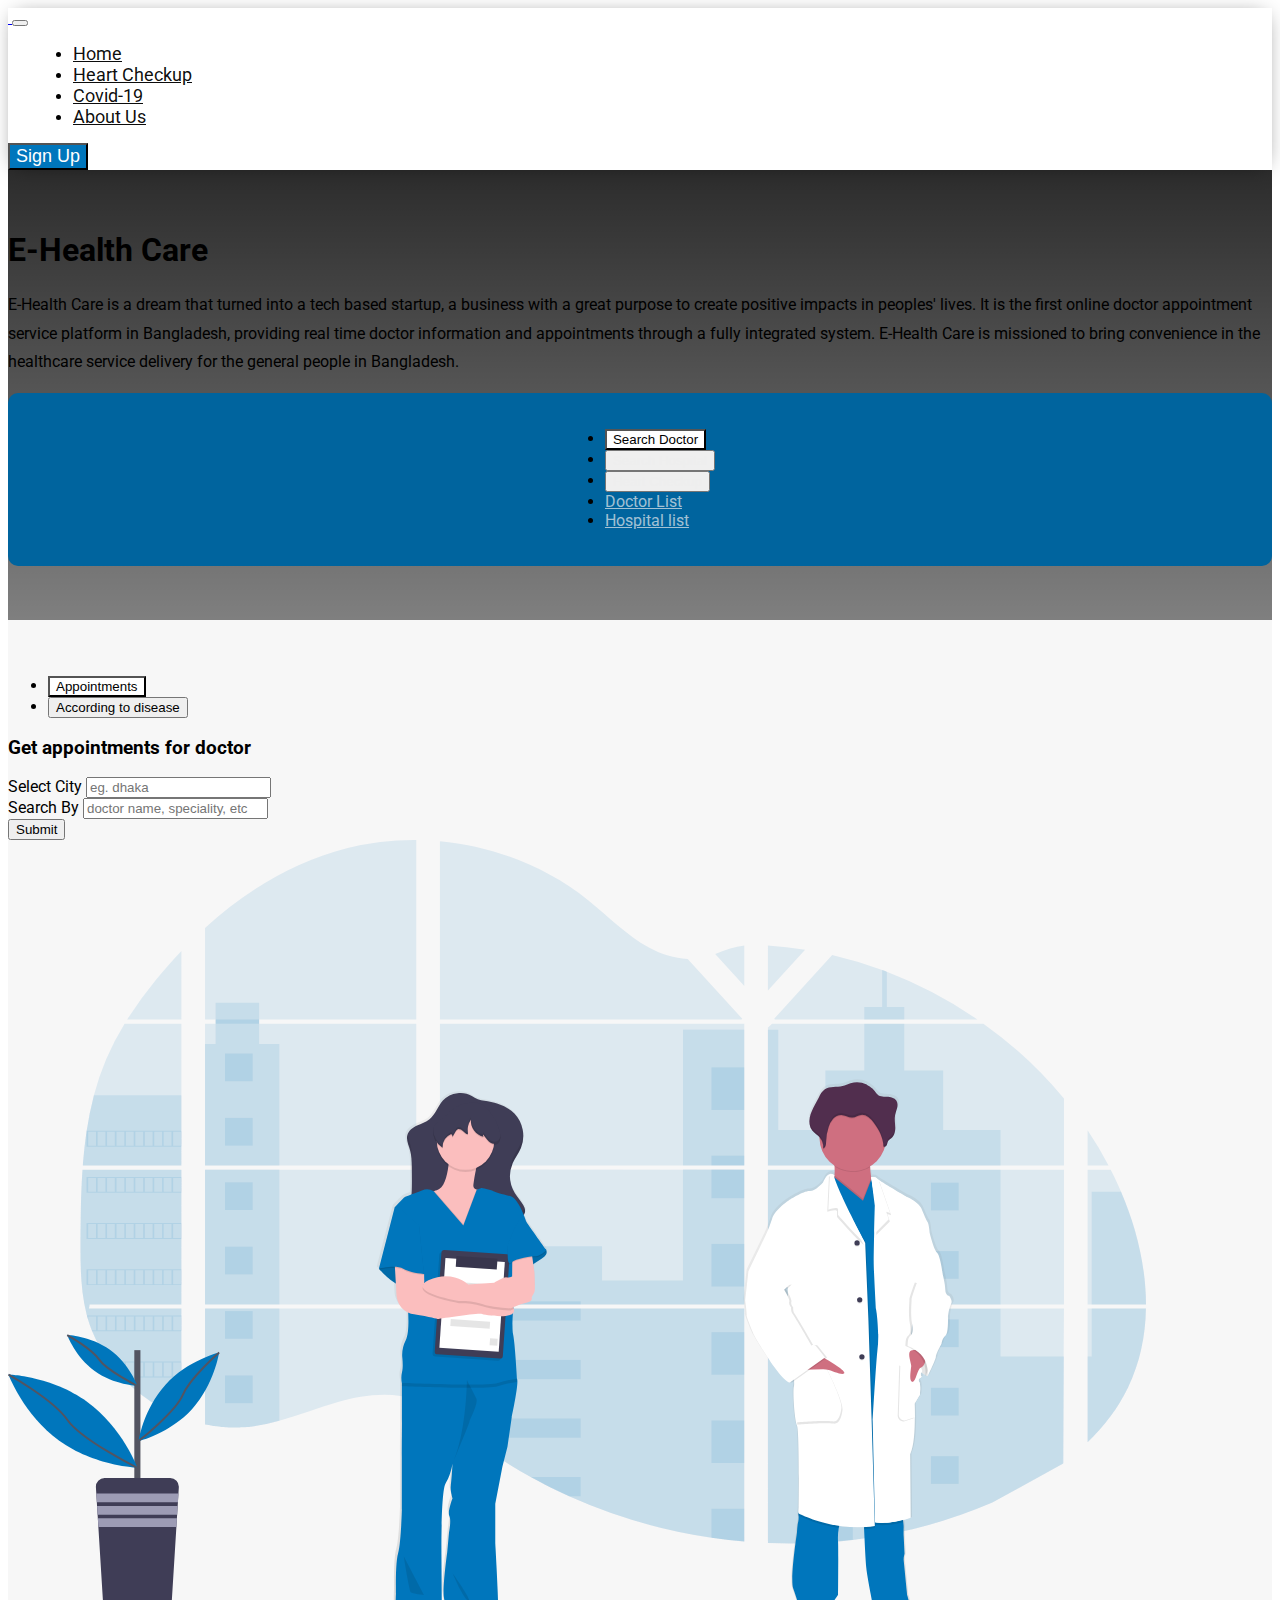
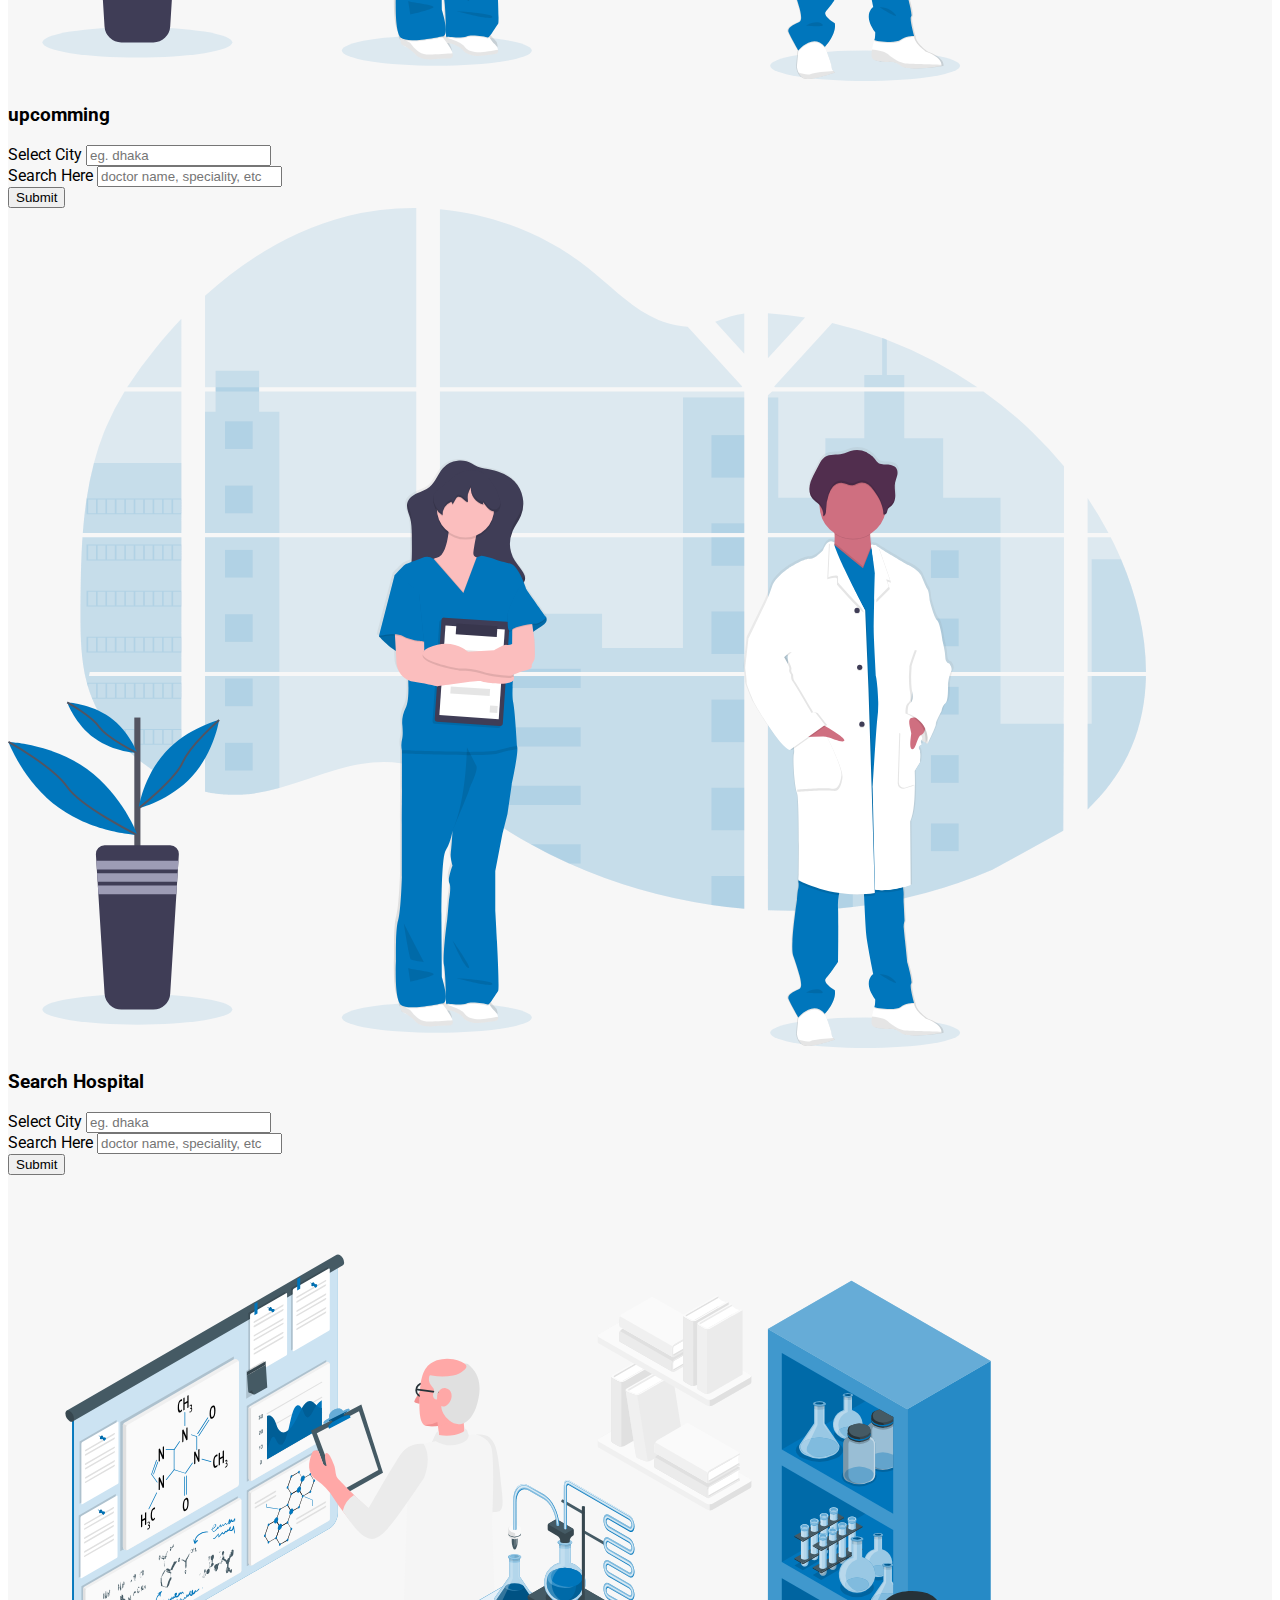
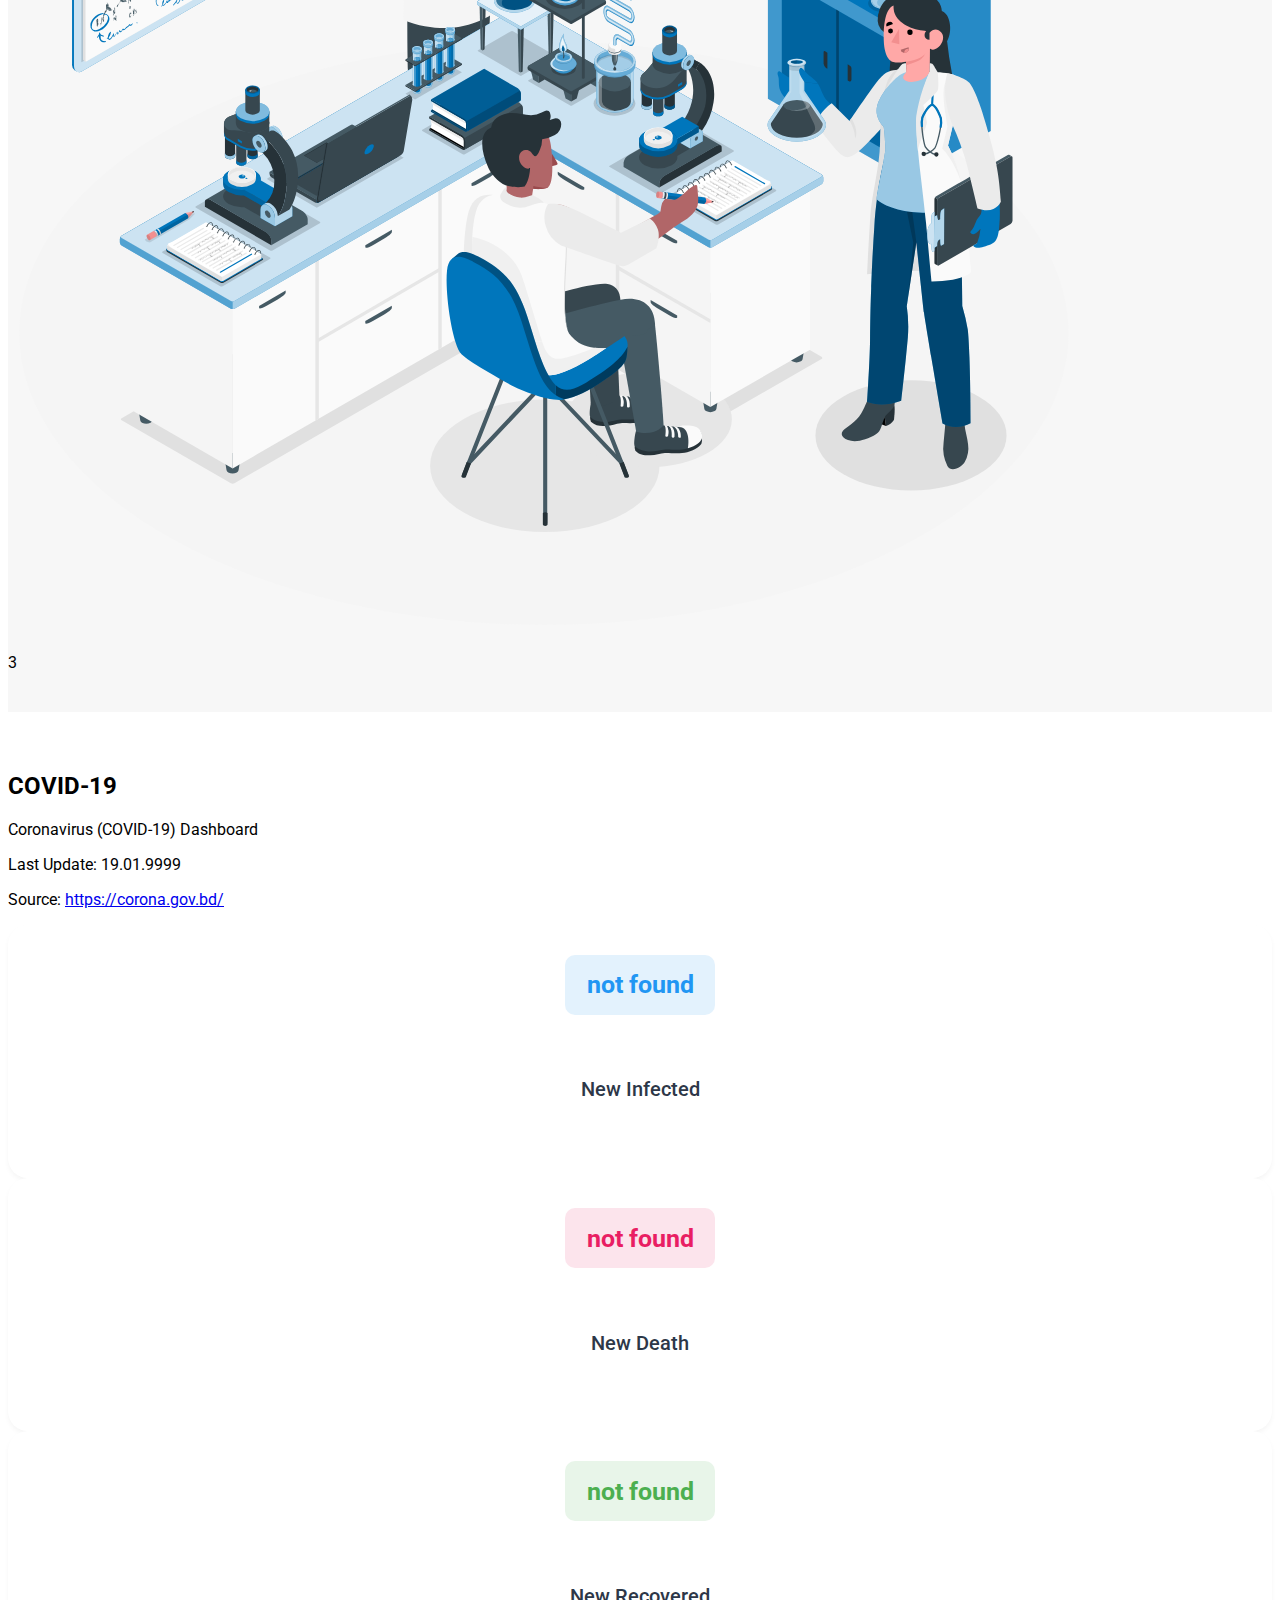
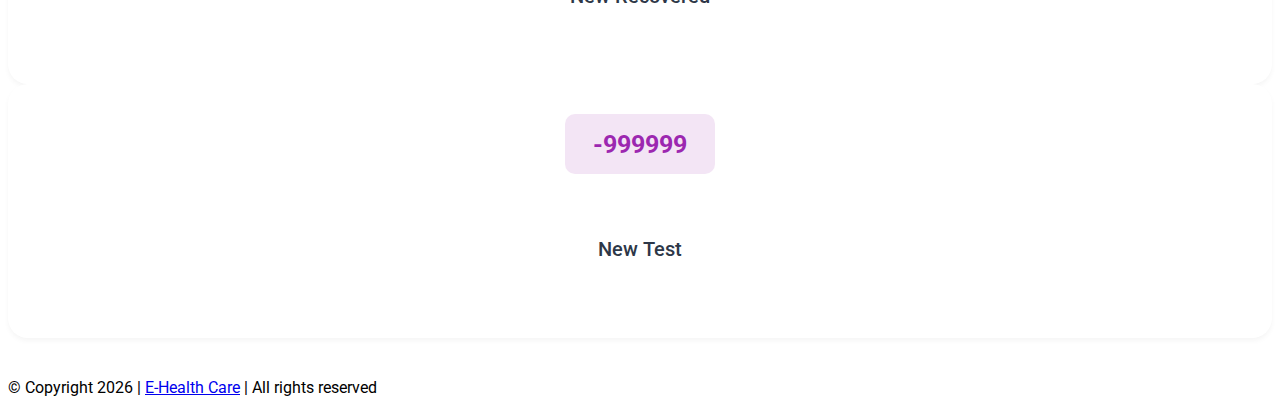
==== index.html @ c4b144e8 "footer added" ====
<!doctype html>
<html lang="en">

<head>
    <!-- Required meta tags -->
    <meta charset="utf-8">
    <meta name="viewport" content="width=device-width, initial-scale=1">
    <!-- Favicon -->
    <link rel="icon" href="./assets/image/favicon-32x32.png" type="image/gif" sizes="32x32">
    <link rel="shortcut icon" href="./assets/image/favicon-32x32.png" type="image/gif" sizes="32x32">
    <link rel="apple-touch-icon" href="./assets/image/apple-touch-icon.png" type="image/gif">
    <!-- Google Font CDN -->
    <link rel="stylesheet" href="https://fonts.googleapis.com/css?family=Roboto:300,400,500,700&display=swap" />
    <!-- Bootstrap CSS -->
    <link href="https://cdn.jsdelivr.net/npm/bootstrap@5.0.2/dist/css/bootstrap.min.css" rel="stylesheet"
        integrity="sha384-EVSTQN3/azprG1Anm3QDgpJLIm9Nao0Yz1ztcQTwFspd3yD65VohhpuuCOmLASjC" crossorigin="anonymous">
    <!-- Fontawesome -->
    <link rel="stylesheet" href="https://pro.fontawesome.com/releases/v5.10.0/css/all.css"
        integrity="sha384-AYmEC3Yw5cVb3ZcuHtOA93w35dYTsvhLPVnYs9eStHfGJvOvKxVfELGroGkvsg+p" crossorigin="anonymous" />
    <!-- Main CSS -->
    <link rel="stylesheet" href="./assets/css/style.css">
    <title>E-Health Care | Home</title>
</head>

<body>
    <!-- Navbar-Start -->
    <div class="navbar-shadow">
        <div class="container">
            <nav class="navbar navbar-expand-lg navbar-light">
                <div class="container-fluid">
                    <a class="navbar-brand" href="index.html">
                        <img src="./assets/images/logo.svg" alt="" width="75%" height="auto">
                    </a>

                    <button class="navbar-toggler" type="button" data-bs-toggle="collapse"
                        data-bs-target="#navbarSupportedContent" aria-controls="navbarSupportedContent"
                        aria-expanded="false" aria-label="Toggle navigation">
                        <span class="navbar-toggler-icon"></span>
                    </button>
                    <div class="collapse navbar-collapse" id="navbarSupportedContent">
                        <ul class="navbar-nav me-auto mb-2 mb-lg-0 mx-auto">
                            <li class="nav-item">
                                <a class="nav-link" aria-current="page" href="index.html">Home</a>
                            </li>
                            <li class="nav-item">
                                <a class="nav-link" aria-current="page" href="#">Heart Checkup</a>
                            </li>
                            <li class="nav-item">
                                <a class="nav-link" aria-current="page" href="#"> <span
                                        class="text-danger">Covid-19</span></a>
                            </li>
                            <li class="nav-item">
                                <a class="nav-link" aria-current="page" href="#">About Us</a>
                            </li>
                        </ul>
                        <!-- Login-Button-Start -->
                        <a href="./signup.html"><button class="btn signup-btn px-4">Sign Up</button></a>
                        <!-- Login-Button-End-->
                        <!-- User-Image-Start -->
                        <!-- <div class="d-flex align-items-center">
                            <a class="user-link-a" href="#">
                                <img class="user-img" src="./assets/images/user.png" alt="">
                                <span class="user-first-name">Shahriar</span>
                            </a>
                        </div> -->
                        <!-- User-Image-End -->
                    </div>
                </div>
            </nav>
        </div>
    </div>
    <!-- Navbar-End -->

    <!-- Hero-Section-Start -->
    <section class="hero">
        <div class="container">
            <div class="row">
                <div class="col-12 col-lg-6 text-light mt-4">
                    <h1>E-Health Care</h1>
                    <p class="hero-description">E-Health Care is a dream that turned into a tech based startup, a
                        business with a great
                        purpose to create positive impacts in peoples' lives. It is the first online doctor appointment
                        service platform in Bangladesh, providing real time doctor information and appointments through
                        a fully integrated system. E-Health Care is missioned to bring convenience in the healthcare
                        service
                        delivery for the general people in Bangladesh.
                    </p>
                </div>
                <div class="col-12">
                    <div class="feture-bar mt-0 mt-md-5 mt-lg-4 mt-xxl-5">
                        <ul class="nav nav-pills" id="pills-tab" role="tablist">
                            <li class="nav-item" role="presentation">
                                <button class="nav-link text-custom-white active" id="pills-search-doctor-tab"
                                    data-bs-toggle="pill" data-bs-target="#pills-search-doctor" type="button" role="tab"
                                    aria-controls="pills-search-doctor" aria-selected="true">Search Doctor</button>
                            </li>
                            <li class="nav-item" role="presentation">
                                <button class="nav-link text-custom-white" id="pills-search-hospital-tab"
                                    data-bs-toggle="pill" data-bs-target="#pills-search-hospital" type="button"
                                    role="tab" aria-controls="pills-search-hospital" aria-selected="false">Search
                                    Hospital</button>
                            </li>
                            <li class="nav-item" role="presentation">
                                <button class="nav-link text-custom-white" id="pills-heart-checkup-tab"
                                    data-bs-toggle="pill" data-bs-target="#pills-heart-checkup" type="button" role="tab"
                                    aria-controls="pills-heart-checkup" aria-selected="false">Heart Checkup</button>
                            </li>
                            <li class="nav-item">
                                <a class="nav-link text-custom-white" href="#">Doctor List</a>
                            </li>
                            <li class="nav-item">
                                <a class="nav-link text-custom-white" href="#">Hospital list</a>
                            </li>
                        </ul>
                    </div>
                </div>
            </div>
        </div>
    </section>
    <!-- Hero-Section-End -->

    <!-- Main-Section-Start -->
    <section class="main-content bg-grey">
        <div class="container">
            <div class="row">
                <div class=" col-12 xs-custom-mt">
                    <div class="tab-content mt-5" id="pills-tabContent">
                        <div class="tab-pane fade show active" id="pills-search-doctor" role="tabpanel"
                            aria-labelledby="pills-search-doctor-tab">
                            <!-- content-1-start -->
                            <ul class="nav nav-pills mb-3" id="pills-tab" role="tablist">
                                <li class="nav-item" role="presentation">
                                    <button class="nav-link active" id="pills-appointment-tab" data-bs-toggle="pill"
                                        data-bs-target="#pills-appointment" type="button" role="tab"
                                        aria-controls="pills-appointment" aria-selected="true">Appointments</button>
                                </li>
                                <li class="nav-item" role="presentation">
                                    <button class="nav-link" id="pills-disease-tab" data-bs-toggle="pill"
                                        data-bs-target="#pills-disease" type="button" role="tab"
                                        aria-controls="pills-disease" aria-selected="false">According to
                                        disease</button>
                                </li>
                            </ul>
                            <div class="tab-content" id="pills-tabContent">
                                <div class="tab-pane fade show active" id="pills-appointment" role="tabpanel"
                                    aria-labelledby="pills-appointment-tab">
                                    <!-- doctor-appointment-start -->
                                    <div class="row">
                                        <div class="col-12 col-lg-6">
                                            <h3 class="mb-5">Get appointments for doctor</h3>
                                            <form>
                                                <div class="mb-3">
                                                    <label for="setectCity" class="form-label">Select City</label>
                                                    <input type="text" class="form-control" id="setectCity"
                                                        placeholder="eg. dhaka">
                                                </div>
                                                <div class="mb-3">
                                                    <label for="searchHere" class="form-label">Search By</label>
                                                    <input type="text" class="form-control" id="searchHere"
                                                        placeholder="doctor name, speciality, etc">
                                                </div>
                                                <button type="submit" class="btn btn-primary">Submit</button>
                                            </form>
                                        </div>
                                        <div class="col-12 col-lg-6">
                                            <img class="img-fluid" width="90%" alt="" src="./assets/images/doctors.svg">
                                        </div>
                                    </div>
                                    <!-- doctor-appointment-end -->
                                </div>
                                <div class="tab-pane fade" id="pills-disease" role="tabpanel"
                                    aria-labelledby="pills-disease-tab">
                                    <!-- deases-search-start -->
                                    <div class="row">
                                        <div class="col-12 col-lg-6">
                                            <h3 class="mb-5">upcomming</h3>
                                            <form>
                                                <div class="mb-3">
                                                    <label for="setectCity" class="form-label">Select City</label>
                                                    <input type="text" class="form-control" id="setectCity"
                                                        placeholder="eg. dhaka">
                                                </div>
                                                <div class="mb-3">
                                                    <label for="searchHere" class="form-label">Search Here</label>
                                                    <input type="text" class="form-control" id="searchHere"
                                                        placeholder="doctor name, speciality, etc">
                                                </div>
                                                <button type="submit" class="btn btn-primary">Submit</button>
                                            </form>
                                        </div>
                                        <div class="col-12 col-lg-6">
                                            <img class="img-fluid" width="90%" alt="" src="./assets/images/doctors.svg">
                                        </div>
                                    </div>
                                    <!-- deases-search-end -->
                                </div>
                            </div>
                            <!-- content-1-end -->
                        </div>
                        <div class="tab-pane fade" id="pills-search-hospital" role="tabpanel"
                            aria-labelledby="pills-search-hospital-tab">
                            <!-- content-2-start -->
                            <div class="row d-flex align-items-center">
                                <div class="col-12 col-lg-6">
                                    <h3 class="mb-5">Search Hospital</h3>
                                    <form>
                                        <div class="mb-3">
                                            <label for="setectCity" class="form-label">Select City</label>
                                            <input type="text" class="form-control" id="setectCity"
                                                placeholder="eg. dhaka">
                                        </div>
                                        <div class="mb-3">
                                            <label for="searchHere" class="form-label">Search Here</label>
                                            <input type="text" class="form-control" id="searchHere"
                                                placeholder="doctor name, speciality, etc">
                                        </div>
                                        <button type="submit" class="btn btn-primary">Submit</button>
                                    </form>
                                </div>
                                <div class="col-12 col-lg-6">
                                    <img class="img-fluid" width="85%" alt=""
                                        src="./assets/images//Laboratory-amico.svg">
                                </div>
                            </div>
                            <!-- content-2-end -->
                        </div>
                        <div class="tab-pane fade" id="pills-heart-checkup" role="tabpanel"
                            aria-labelledby="pills-heart-checkup-tab">
                            <!-- content-3-start -->
                            3
                            <!-- content-3-end -->
                        </div>
                    </div>
                </div>
            </div>
        </div>
    </section>
    <!-- Main-Section-End -->

    <!-- Covid-Section-Start -->
    <section>
        <div class="container">
            <h2 class="text-center">COVID-19</h2>
            <p class="text-center">Coronavirus (COVID-19) Dashboard</p>
            <div>
                <p>Last Update: 19.01.9999</p>
                <p>Source: <a class="text-decoration-none" href="https://corona.gov.bd/"
                        target="_blank">https://corona.gov.bd/</a></p>
            </div>
            <div class="row">
                <!-- service-1-start -->
                <div class="col-6 col-md-4 col-lg-3 mt-2">
                    <div class="service-wrapper">
                        <div class="inner-box box-blue">
                            <span id="confirmed" class="covid-num">not found</span>
                        </div>
                        <h6 class="header">New Infected</h6>
                    </div>
                </div>
                <!-- service-1-end -->
                <div class="col-6 col-md-4 col-lg-3 mt-2">
                    <div class="service-wrapper">
                        <div class="inner-box box-pink">
                            <span id="deaths" class="covid-num">not found</span>
                        </div>
                        <h6 class="header">New Death</h6>
                    </div>
                </div>
                <div class="col-6 col-md-4 col-lg-3 mt-2">
                    <div class="service-wrapper">
                        <div class="inner-box box-green">
                            <span id="recovered" class="covid-num">not found</span>
                        </div>
                        <h6 class="header">New Recovered</h6>
                    </div>
                </div>
                <div class="col-6 col-md-4 col-lg-3 mt-2">
                    <div class="service-wrapper">
                        <div class="inner-box box-purple">
                            <span id="newRecovered" class="covid-num">-999999</span>
                        </div>
                        <h6 class="header">New Test</h6>
                    </div>
                </div>
            </div>
        </div>
    </section>
    <!-- Covid-Section-End -->

    <!-- footer start -->
    <footer class="bg-dark text-center">
        <!-- Copyright -->
        <div class="text-center p-3 text-light">
            © Copyright <script>
                document.write(new Date().getFullYear());
            </script> |
            <a class="text-decoration-none text-danger fw-bold" href="index.html">E-Health Care</a>
            | All rights reserved
        </div>
        <!-- Copyright -->
    </footer>
    <!-- footer end -->

    <!-- Bootstrap Bundle with Popper -->
    <script src="https://cdn.jsdelivr.net/npm/bootstrap@5.0.2/dist/js/bootstrap.bundle.min.js"
        integrity="sha384-MrcW6ZMFYlzcLA8Nl+NtUVF0sA7MsXsP1UyJoMp4YLEuNSfAP+JcXn/tWtIaxVXM" crossorigin="anonymous">
    </script>
    <!-- Main JS -->
    <script src="./assets/js/script.js"></script>
</body>

</html>
---- assets/css/style.css ----
/* GENERAL CSS */
body {
	background-color: #fff;
	font-family: roboto, sans-serif;
}
/* GLOBAL CSS */
section {
	padding: 40px 0px;
}
.bg-custom-blue {
	background-color: #0076bc;
	color: #fff;
}
.bg-grey {
	background-color: #f7f7f7;
}
.text-custom-white {
	color: rgba(238, 238, 238, 0.685);
}
/* NAVBAR */
.navbar-nav .nav-item {
	margin-left: 25px;
	transition: all 0.5s;
	border-radius: 0.25rem;
}
.navbar-nav .nav-item:hover {
	background-color: #eaeaea;
}
.navbar-nav .nav-item .nav-link {
	color: rgba(0, 0, 0, 0.952);
	font-size: 18px;
	font-weight: 400;
}
.signup-btn {
	font-size: 18px;
	color: #fff;
	background-color: #0076bc;
}
.signup-btn:hover {
	color: #fff;
	background-color: #00649e;
}
.user-img {
	width: 48px;
	height: 48px;
	border-radius: 50%;
	border: 2px solid #0080ca;
	background-color: #00649e;
	transition: all 0.5s;
}
.user-img:hover {
	border: 2px solid #155d86;
	box-shadow: rgba(0, 0, 0, 0.16) 0px 10px 36px 0px,
		rgba(0, 0, 0, 0.06) 0px 0px 0px 1px;
}
.user-link-a {
	text-decoration: none;
	color: rgba(0, 0, 0, 0.952);
}
.user-first-name {
	font-size: 18px;
	font-weight: 400;
	margin-left: 0.2rem;
}
.navbar-shadow {
	box-shadow: 0px 1px 20px -7px rgb(0 0 0 / 52%);
}
/* HERO SECTION */
.hero {
	background: linear-gradient(rgba(0, 0, 0, 0.829), rgba(0, 0, 0, 0.5)),
		url("../images/hero-bg.png") top center;
	background-repeat: no-repeat;
	width: 100%;
	height: 370px;
	background-size: cover;
}
.hero-description {
	line-height: 1.8;
}

.feture-bar {
	display: flex;
	justify-content: center;
	padding: 20px;
	background-color: #00649e;
	border-radius: 10px;
}
.nav-pills .nav-link.active,
.nav-pills .show > .nav-link {
	color: black;
	background-color: #fff;
}

.nav-link:focus,
.nav-link:hover {
	color: rgb(235, 235, 235);
}

/* COVID SECTION  */
.service-wrapper {
	display: flex;
	flex-direction: column;
	align-items: center;
	padding: 30px;
	border-radius: 20px;
	color: rgb(45, 55, 72);
	background-color: rgb(255, 255, 255);
	box-shadow: rgba(0, 0, 0, 0.04) 0px 3px 5px;
	transition: box-shadow 300ms cubic-bezier(0.4, 0, 0.2, 1) 0ms;
}

.service-wrapper:hover {
	box-shadow: rgba(149, 157, 165, 0.2) 0px 8px 24px;
}

.service-wrapper .inner-box {
	width: 150px;
	height: 60px;
	margin-bottom: 16px;
	border-radius: 10px;
	display: flex;
	align-items: center;
	justify-content: center;
}
.covid-num {
	font-size: 25px;
	font-weight: 700;
}
.box-purple {
	background-color: #f3e5f5;
	color: rgb(156, 39, 176);
}

.box-green {
	background-color: rgb(232, 245, 233);
	color: rgb(76, 175, 80);
}

.box-blue {
	background-color: rgb(227, 242, 253);
	color: rgb(33, 150, 243);
}

.box-pink {
	background-color: rgb(252, 228, 236);
	color: rgb(233, 30, 99);
}

.service-wrapper .header {
	font-size: 1.25rem;
	font-weight: 500;
	text-align: center;
}

/* MEDIA QUERIES */
/* Extra small devices (phones, 465px and down) */
@media only screen and (max-width: 465px) {
	.xs-custom-mt {
		margin-top: 100px;
	}
}
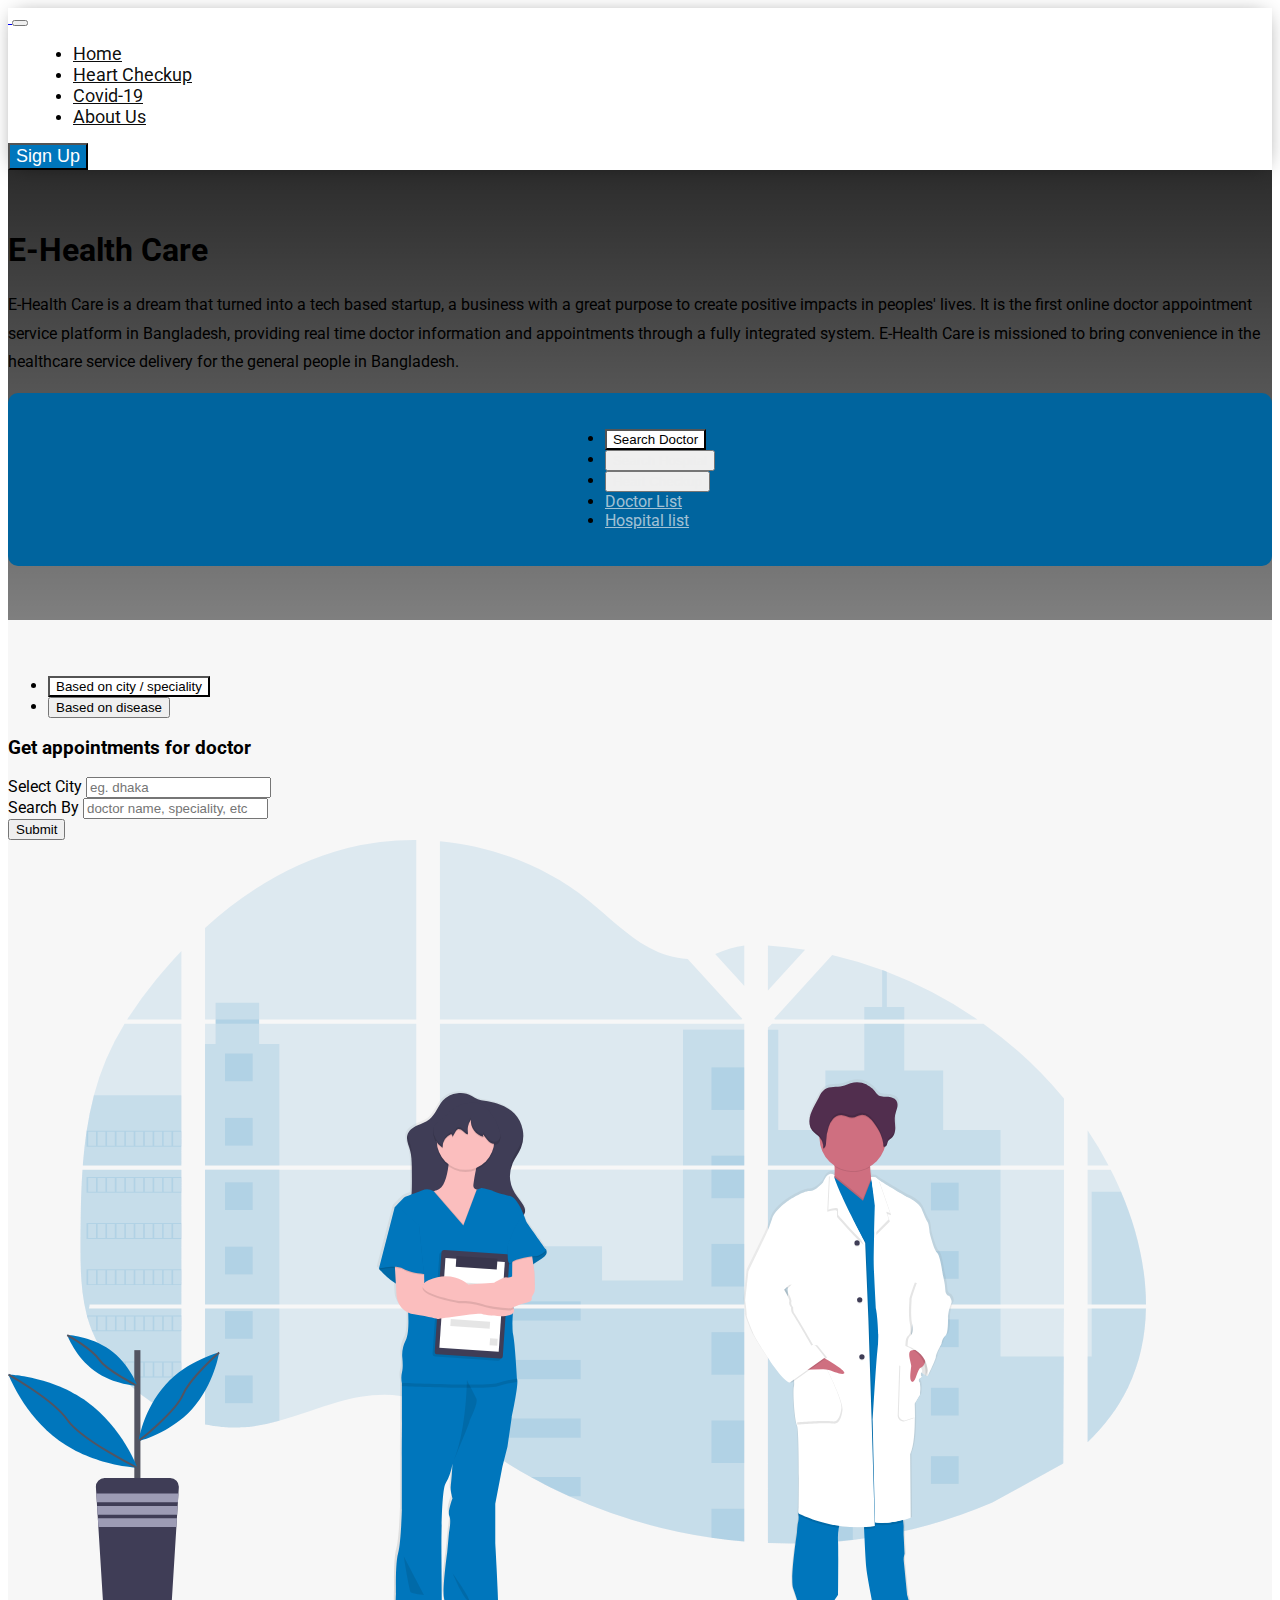
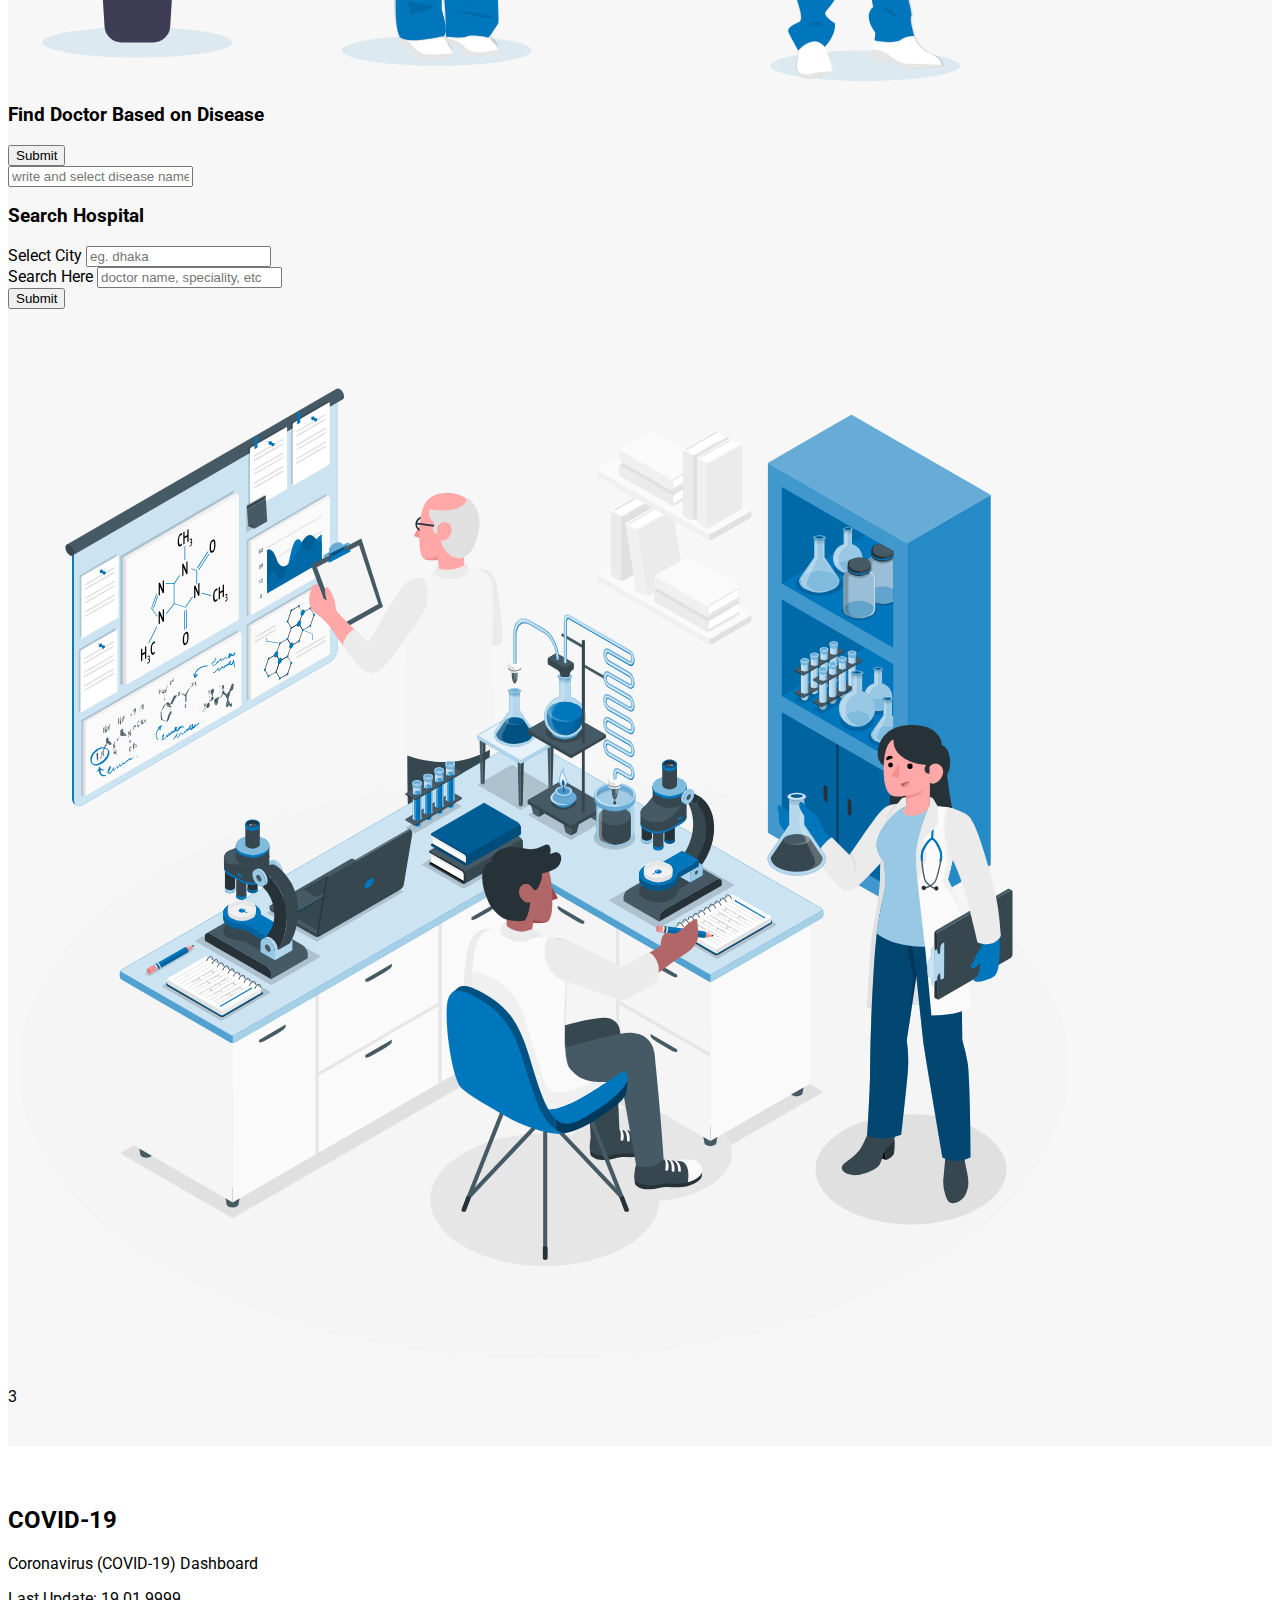
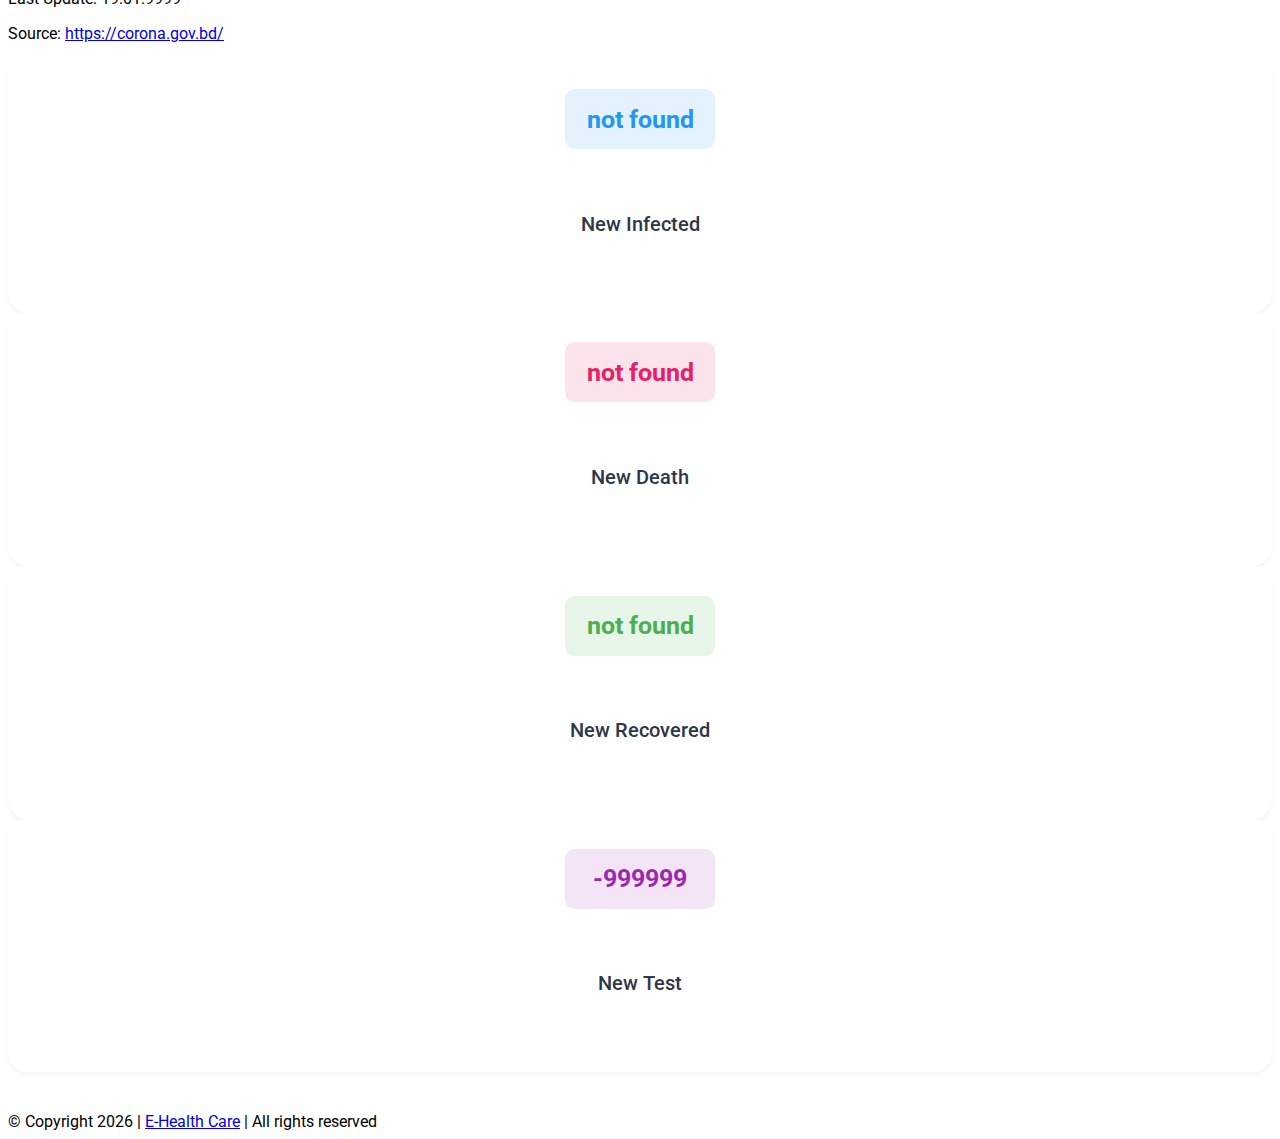
==== commit 7b9a4844: "dieases based search section added, test.json added" ====
--- a/index.html
+++ b/index.html
@@ -17,6 +17,10 @@
     <!-- Fontawesome -->
     <link rel="stylesheet" href="https://pro.fontawesome.com/releases/v5.10.0/css/all.css"
         integrity="sha384-AYmEC3Yw5cVb3ZcuHtOA93w35dYTsvhLPVnYs9eStHfGJvOvKxVfELGroGkvsg+p" crossorigin="anonymous" />
+    <!-- tagify -->
+    <script src="https://unpkg.com/@yaireo/tagify"></script>
+    <script src="https://unpkg.com/@yaireo/tagify@3.1.0/dist/tagify.polyfills.min.js"></script>
+    <link href="https://unpkg.com/@yaireo/tagify/dist/tagify.css" rel="stylesheet" type="text/css" />
     <!-- Main CSS -->
     <link rel="stylesheet" href="./assets/css/style.css">
     <title>E-Health Care | Home</title>
@@ -106,10 +110,10 @@
                                     aria-controls="pills-heart-checkup" aria-selected="false">Heart Checkup</button>
                             </li>
                             <li class="nav-item">
-                                <a class="nav-link text-custom-white" href="#">Doctor List</a>
-                            </li>
-                            <li class="nav-item">
-                                <a class="nav-link text-custom-white" href="#">Hospital list</a>
+                                <a class="nav-link text-custom-white" href="./ListOfDoctor.html">Doctor List</a>
+                            </li>
+                            <li class="nav-item">
+                                <a class="nav-link text-custom-white" href="./ListOfHospital.html">Hospital list</a>
                             </li>
                         </ul>
                     </div>
@@ -132,12 +136,13 @@
                                 <li class="nav-item" role="presentation">
                                     <button class="nav-link active" id="pills-appointment-tab" data-bs-toggle="pill"
                                         data-bs-target="#pills-appointment" type="button" role="tab"
-                                        aria-controls="pills-appointment" aria-selected="true">Appointments</button>
+                                        aria-controls="pills-appointment" aria-selected="true">Based on
+                                        city / speciality</button>
                                 </li>
                                 <li class="nav-item" role="presentation">
                                     <button class="nav-link" id="pills-disease-tab" data-bs-toggle="pill"
                                         data-bs-target="#pills-disease" type="button" role="tab"
-                                        aria-controls="pills-disease" aria-selected="false">According to
+                                        aria-controls="pills-disease" aria-selected="false">Based on
                                         disease</button>
                                 </li>
                             </ul>
@@ -172,24 +177,18 @@
                                     aria-labelledby="pills-disease-tab">
                                     <!-- deases-search-start -->
                                     <div class="row">
-                                        <div class="col-12 col-lg-6">
-                                            <h3 class="mb-5">upcomming</h3>
+                                        <h3 class="text-center my-3">Find Doctor Based on Disease</h3>
+
+                                        <div class="col-12">
                                             <form>
-                                                <div class="mb-3">
-                                                    <label for="setectCity" class="form-label">Select City</label>
-                                                    <input type="text" class="form-control" id="setectCity"
-                                                        placeholder="eg. dhaka">
+                                                <div class="d-flex justify-content-end">
+                                                    <button type="submit" class="btn btn-primary mb-2">Submit
+                                                    </button>
                                                 </div>
-                                                <div class="mb-3">
-                                                    <label for="searchHere" class="form-label">Search Here</label>
-                                                    <input type="text" class="form-control" id="searchHere"
-                                                        placeholder="doctor name, speciality, etc">
-                                                </div>
-                                                <button type="submit" class="btn btn-primary">Submit</button>
+                                                <input name='tags-manual-suggestions'
+                                                    class="form-control border border-primary"
+                                                    placeholder='write and select disease name'>
                                             </form>
-                                        </div>
-                                        <div class="col-12 col-lg-6">
-                                            <img class="img-fluid" width="90%" alt="" src="./assets/images/doctors.svg">
                                         </div>
                                     </div>
                                     <!-- deases-search-end -->
@@ -306,6 +305,7 @@
         integrity="sha384-MrcW6ZMFYlzcLA8Nl+NtUVF0sA7MsXsP1UyJoMp4YLEuNSfAP+JcXn/tWtIaxVXM" crossorigin="anonymous">
     </script>
     <!-- Main JS -->
+    <script type="text/javascript" src="text.json"></script>
     <script src="./assets/js/script.js"></script>
 </body>
 
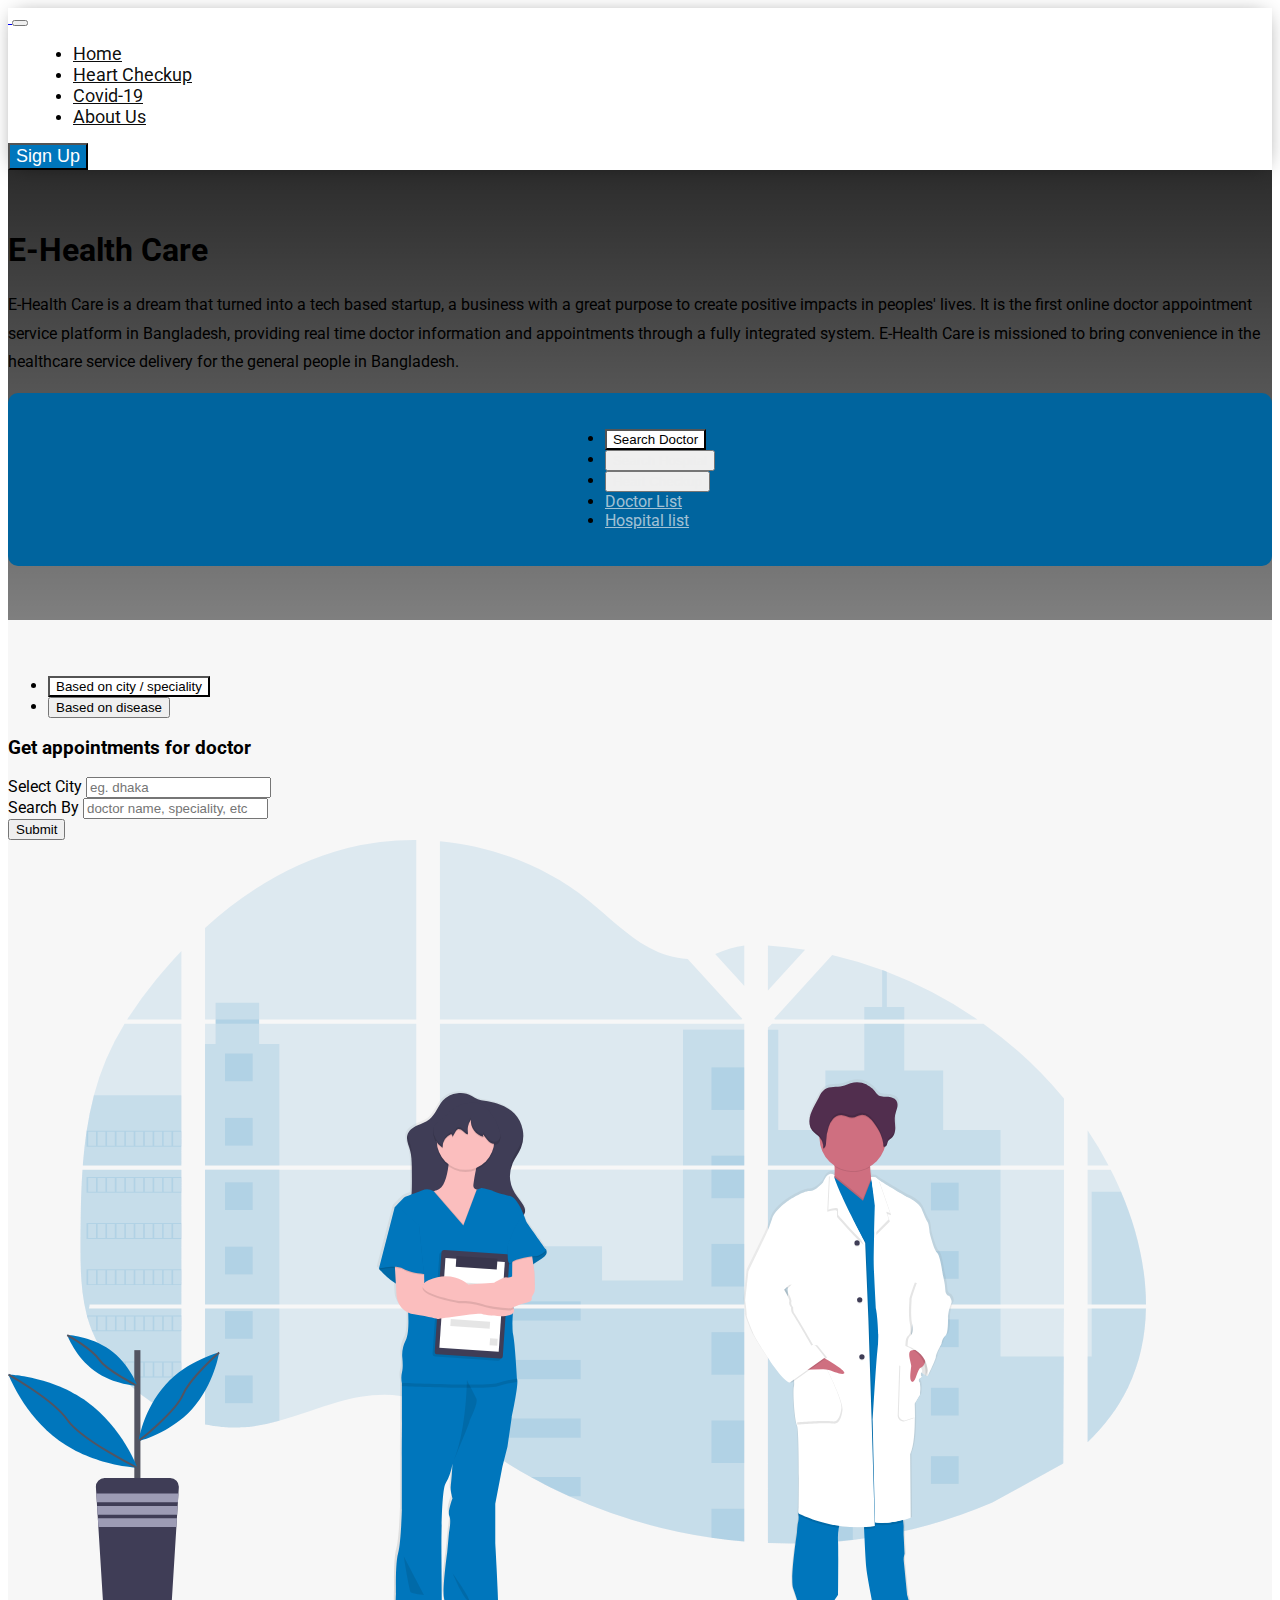
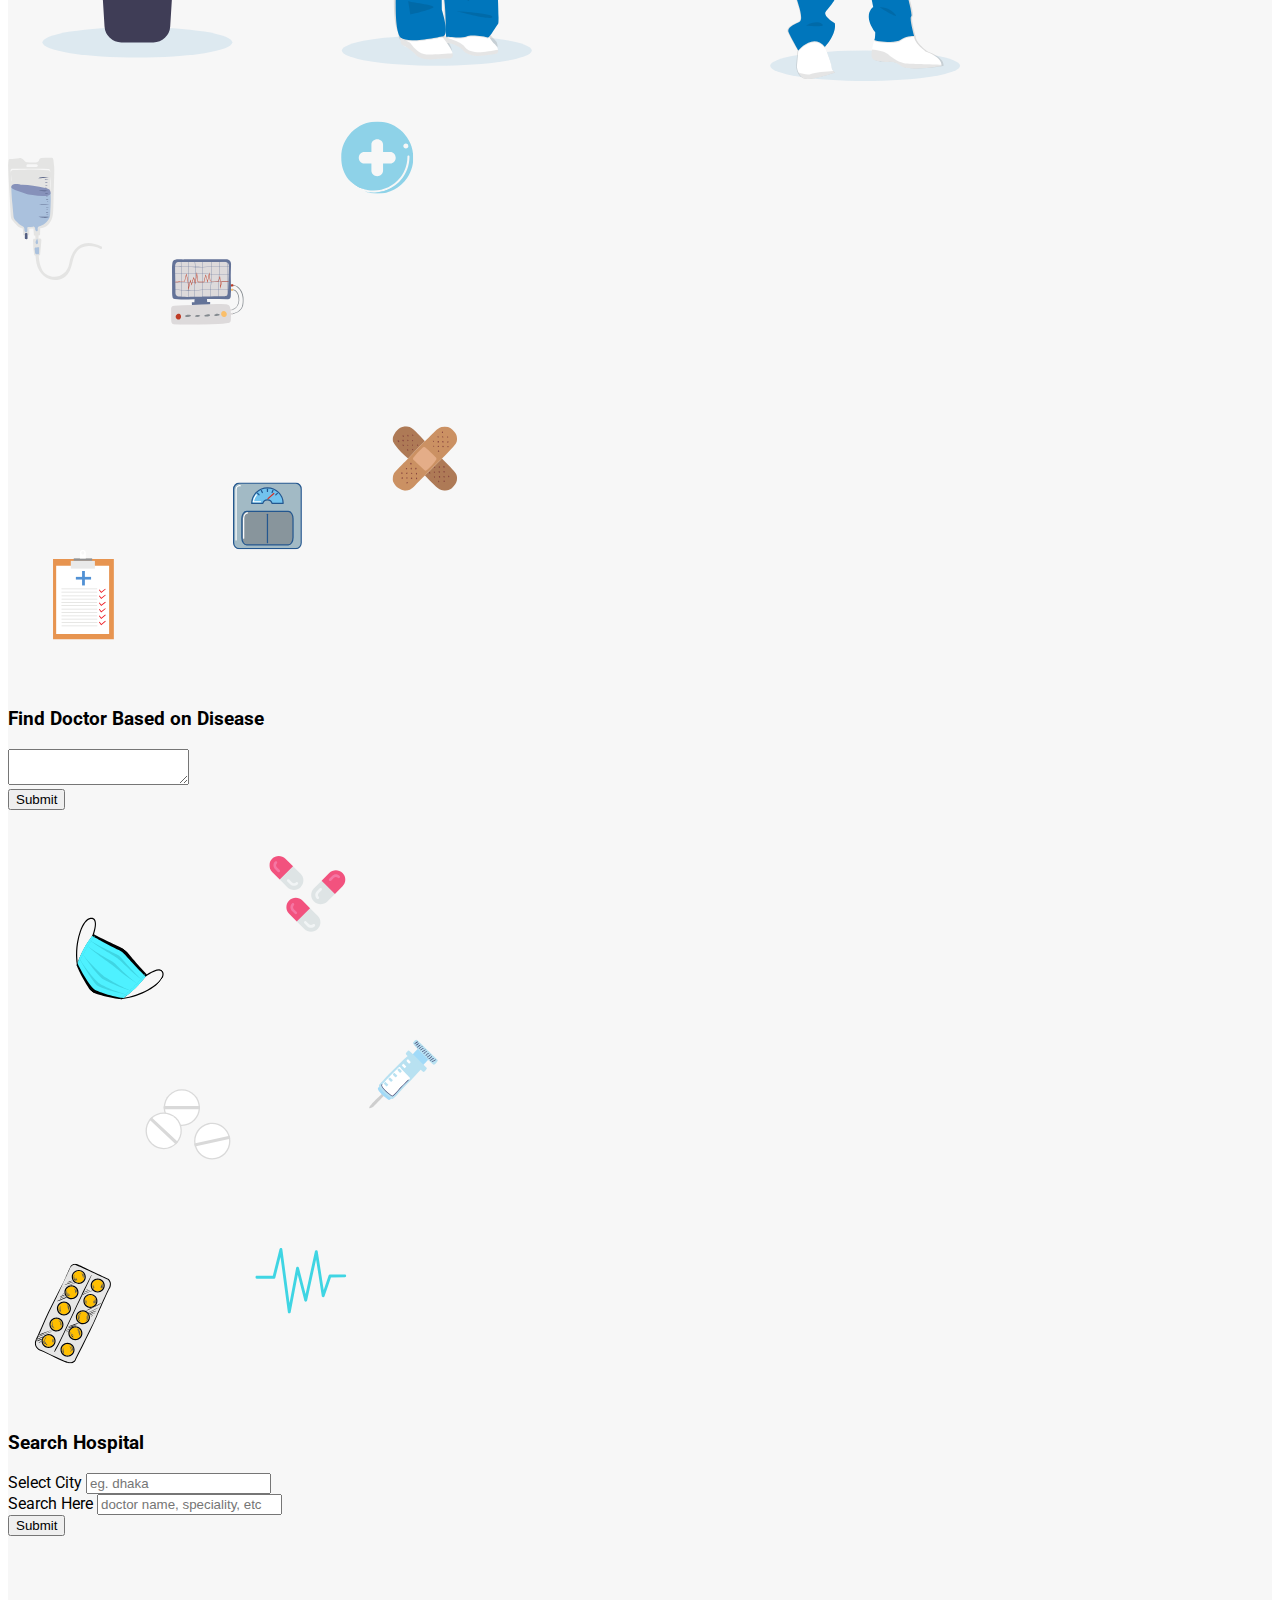
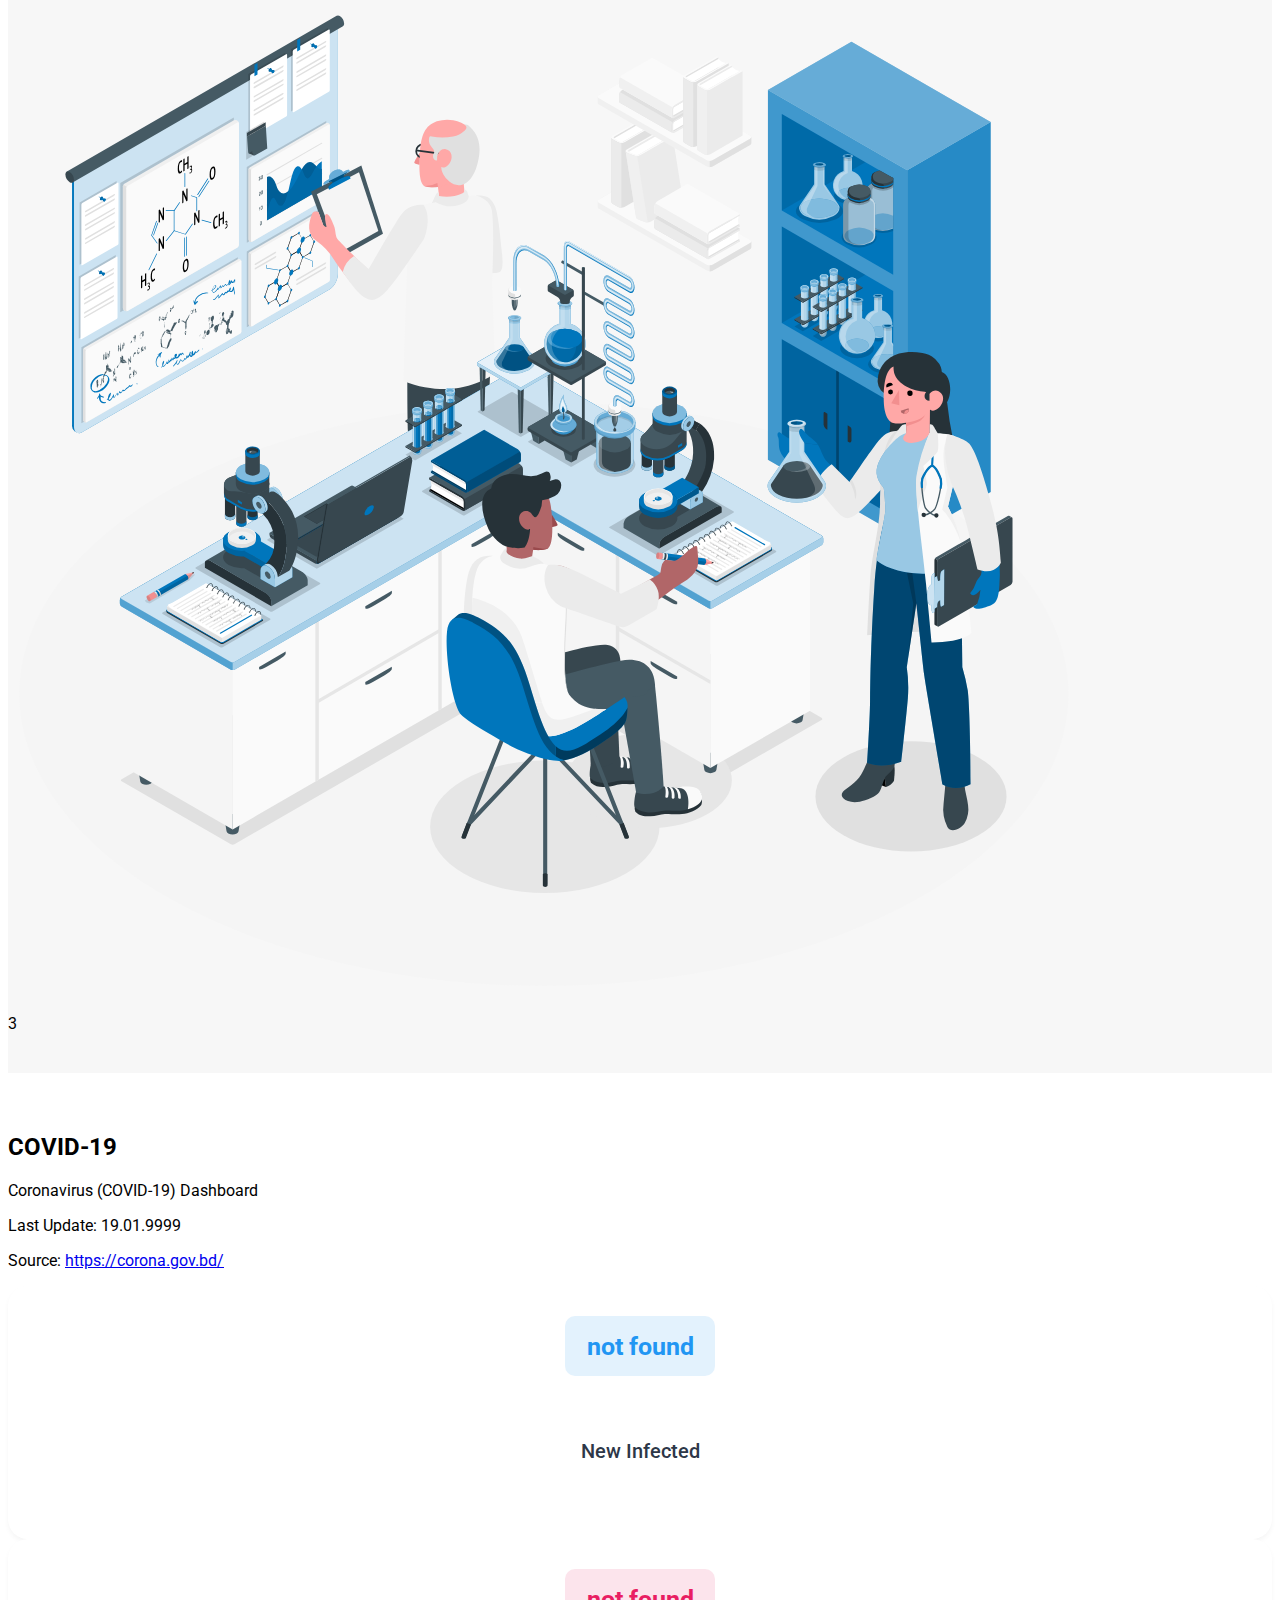
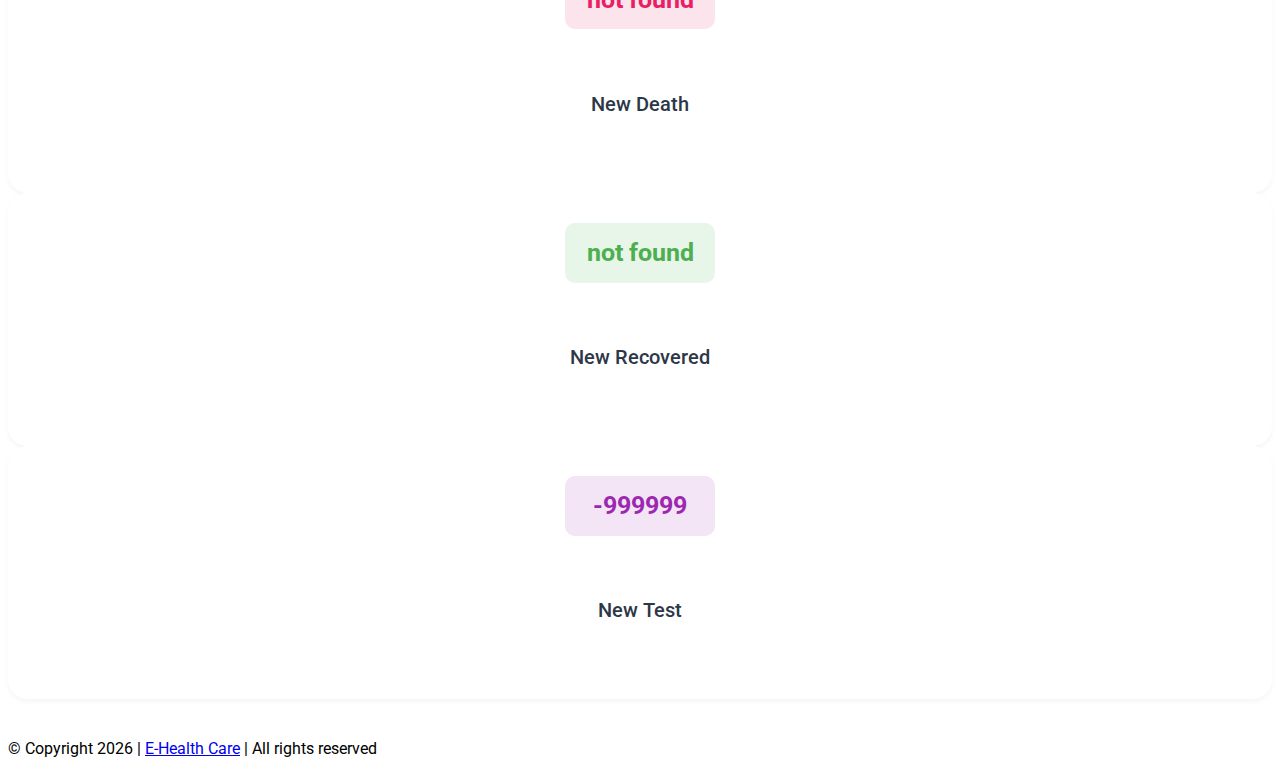
==== commit fa16c6de: "favicon added, disease search section updated, API implemented" ====
--- a/index.html
+++ b/index.html
@@ -6,9 +6,9 @@
     <meta charset="utf-8">
     <meta name="viewport" content="width=device-width, initial-scale=1">
     <!-- Favicon -->
-    <link rel="icon" href="./assets/image/favicon-32x32.png" type="image/gif" sizes="32x32">
-    <link rel="shortcut icon" href="./assets/image/favicon-32x32.png" type="image/gif" sizes="32x32">
-    <link rel="apple-touch-icon" href="./assets/image/apple-touch-icon.png" type="image/gif">
+    <link rel="icon" href="./assets/images/favicon.png" type="image/gif" sizes="64x64">
+    <link rel="shortcut icon" href="./assets/images/favicon.png" type="image/gif" sizes="64x64">
+    <link rel="apple-touch-icon" href="./assets/images/favicon.png" type="image/gif">
     <!-- Google Font CDN -->
     <link rel="stylesheet" href="https://fonts.googleapis.com/css?family=Roboto:300,400,500,700&display=swap" />
     <!-- Bootstrap CSS -->
@@ -176,20 +176,26 @@
                                 <div class="tab-pane fade" id="pills-disease" role="tabpanel"
                                     aria-labelledby="pills-disease-tab">
                                     <!-- deases-search-start -->
-                                    <div class="row">
-                                        <h3 class="text-center my-3">Find Doctor Based on Disease</h3>
-
-                                        <div class="col-12">
+                                    <div class="row mt-5">
+                                        <div class="col-3 d-none d-lg-block d-xl-block">
+                                            <img class="img-fluid" src="./assets/images/medicine-1.svg" alt="">
+                                        </div>
+                                        <div class="col-12 col-md-12 col-lg-6 border border-5 border-light">
+                                            <h3 class="text-center my-3">Find Doctor Based on Disease</h3>
                                             <form>
+                                                <textarea name='tags2' placeholder='write and select disease name'
+                                                    class="border border-primary">
+                                                </textarea>
                                                 <div class="d-flex justify-content-end">
-                                                    <button type="submit" class="btn btn-primary mb-2">Submit
+                                                    <button type="submit" class="btn btn-primary mt-2">Submit
                                                     </button>
                                                 </div>
-                                                <input name='tags-manual-suggestions'
-                                                    class="form-control border border-primary"
-                                                    placeholder='write and select disease name'>
                                             </form>
                                         </div>
+                                        <div class="col-3 d-none d-lg-block d-xl-block">
+                                            <img class="img-fluid" src="./assets/images/medicine-2.svg" alt="">
+                                        </div>
+
                                     </div>
                                     <!-- deases-search-end -->
                                 </div>
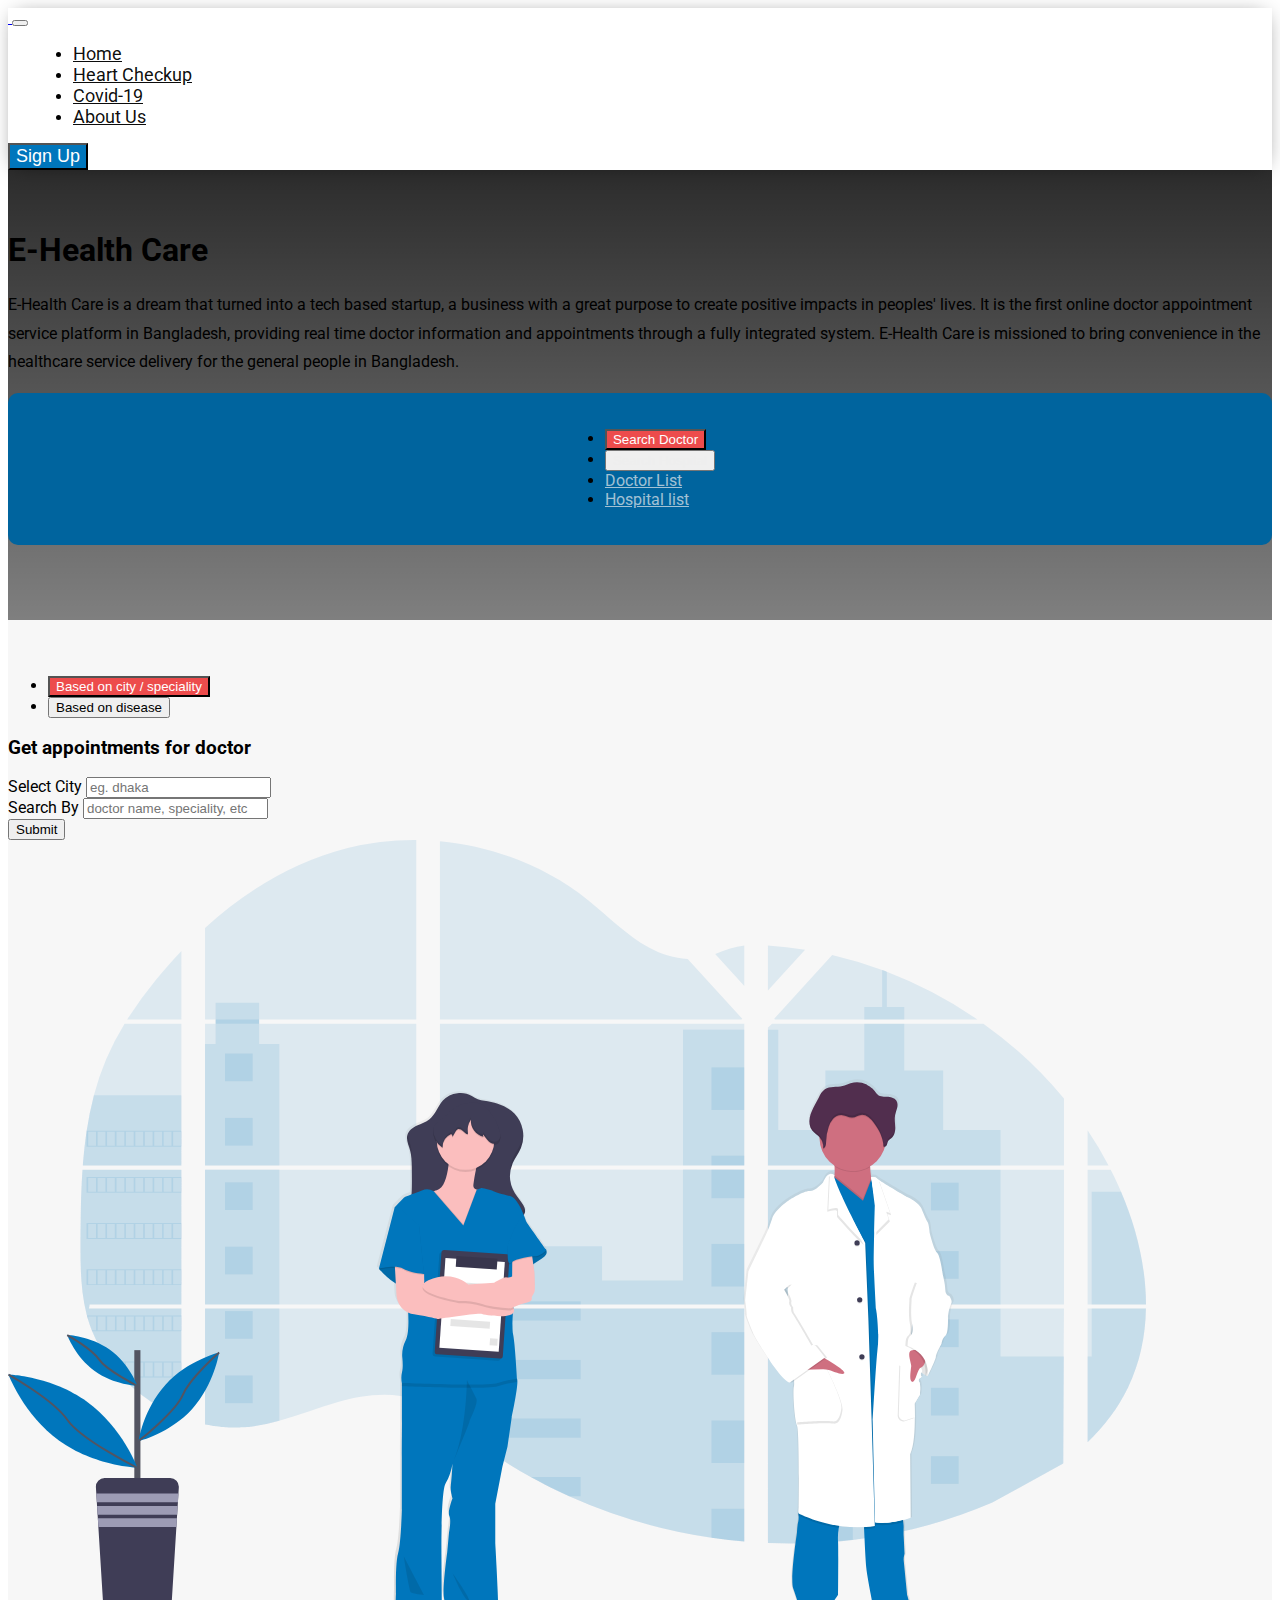
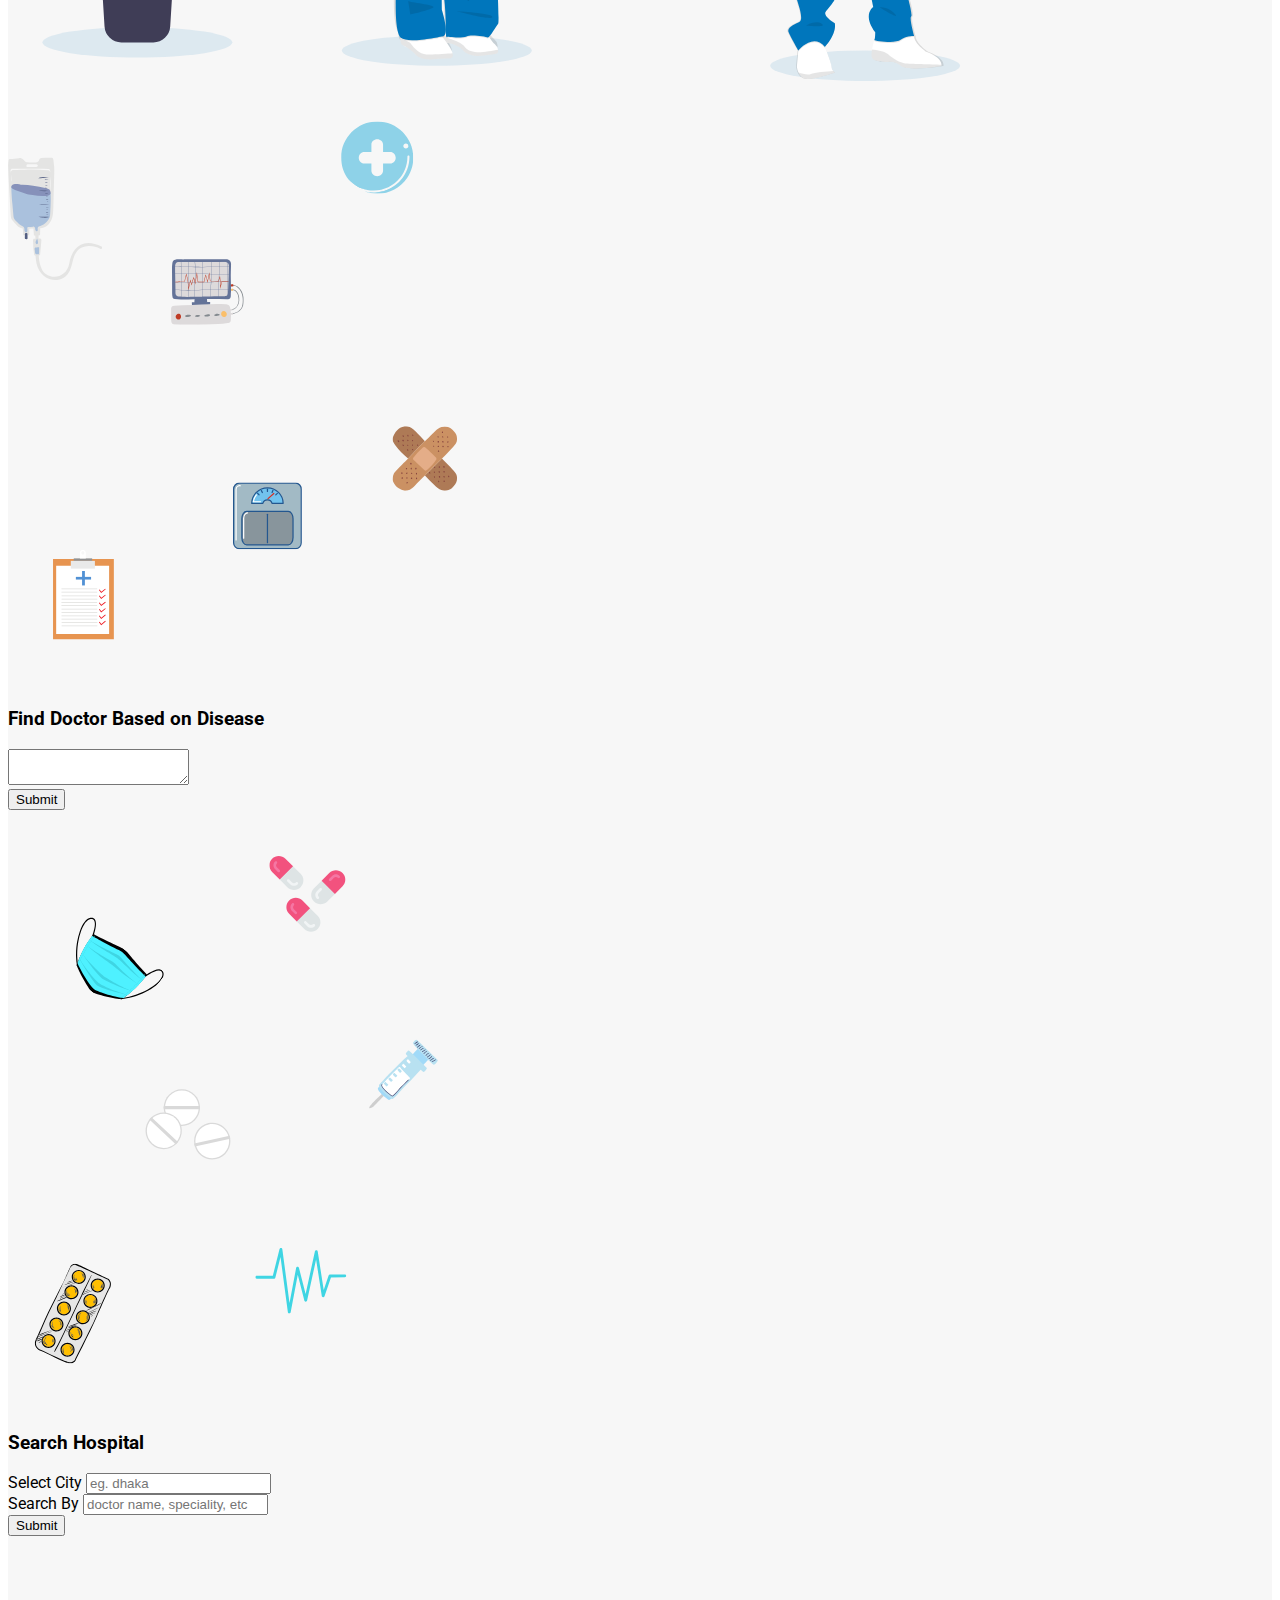
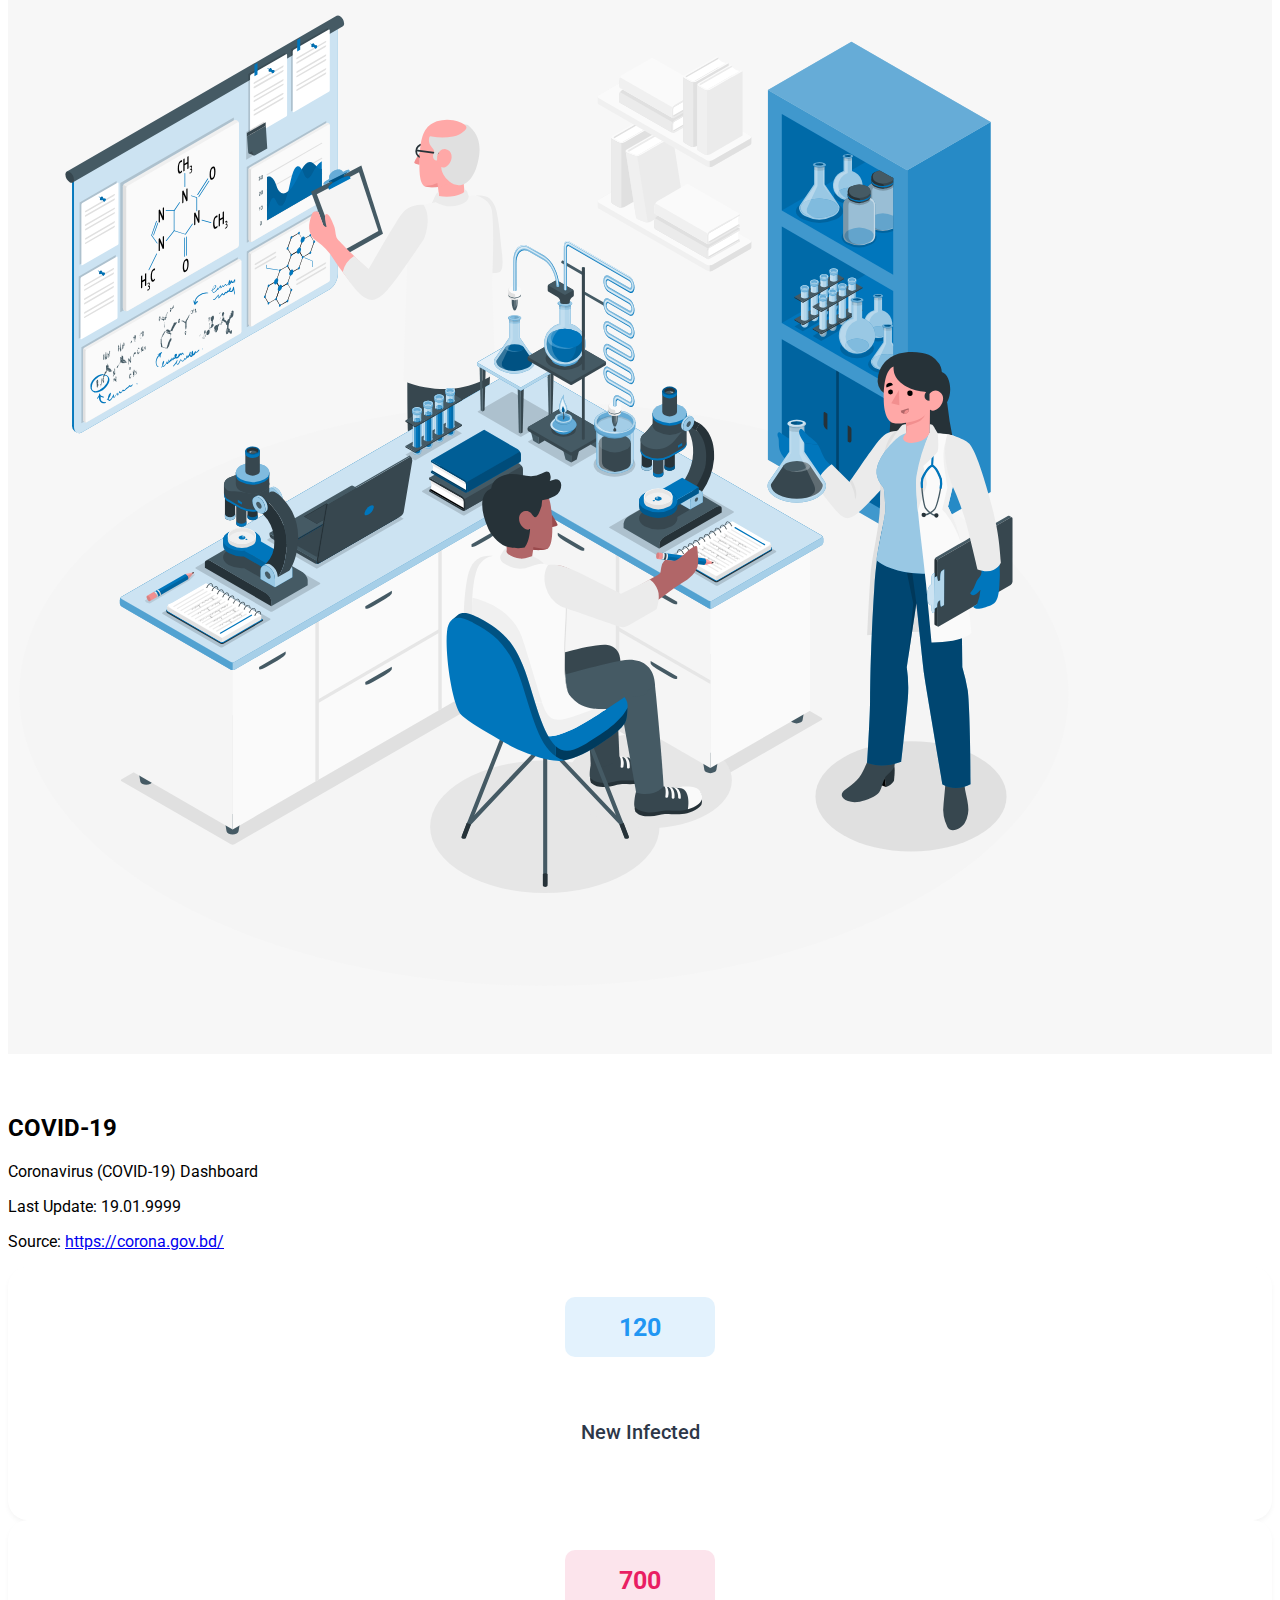
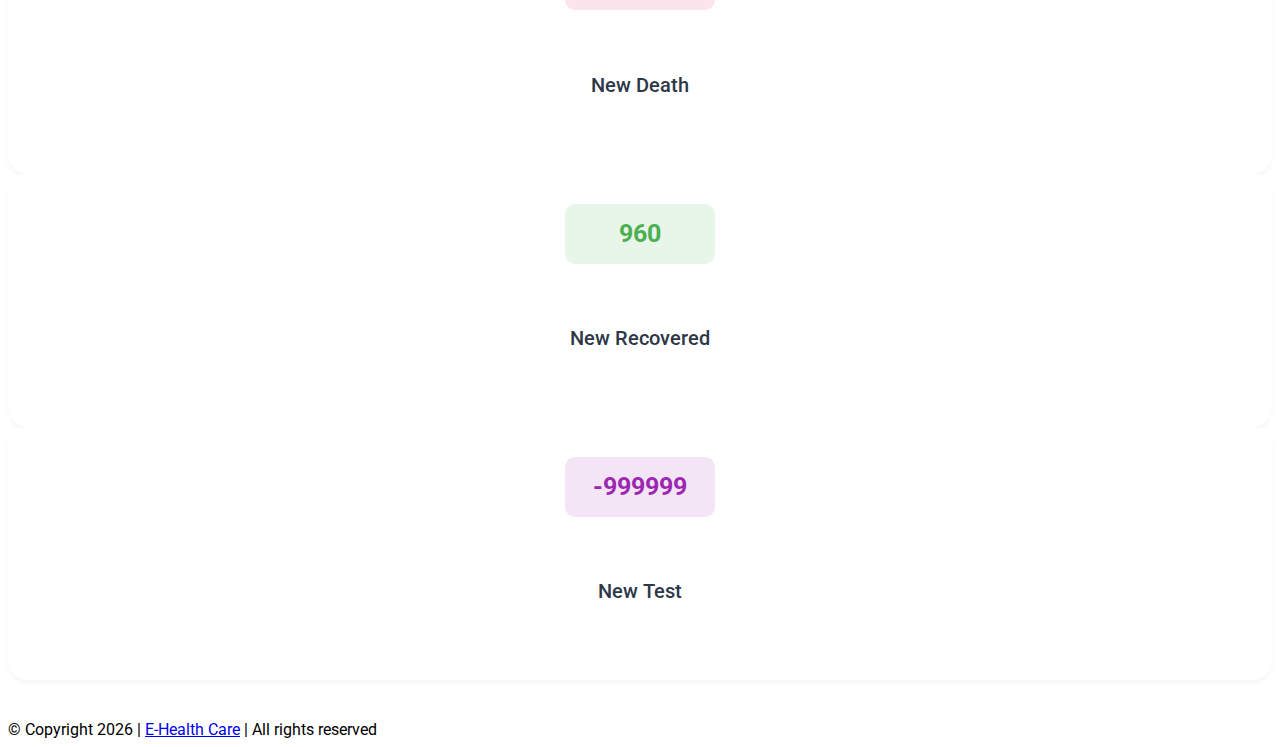
==== commit a46f4a0d: "field autocomplete, json model and data updated" ====
--- a/index.html
+++ b/index.html
@@ -24,6 +24,7 @@
     <!-- Main CSS -->
     <link rel="stylesheet" href="./assets/css/style.css">
     <title>E-Health Care | Home</title>
+
 </head>
 
 <body>
@@ -103,11 +104,6 @@
                                     data-bs-toggle="pill" data-bs-target="#pills-search-hospital" type="button"
                                     role="tab" aria-controls="pills-search-hospital" aria-selected="false">Search
                                     Hospital</button>
-                            </li>
-                            <li class="nav-item" role="presentation">
-                                <button class="nav-link text-custom-white" id="pills-heart-checkup-tab"
-                                    data-bs-toggle="pill" data-bs-target="#pills-heart-checkup" type="button" role="tab"
-                                    aria-controls="pills-heart-checkup" aria-selected="false">Heart Checkup</button>
                             </li>
                             <li class="nav-item">
                                 <a class="nav-link text-custom-white" href="./ListOfDoctor.html">Doctor List</a>
@@ -153,17 +149,26 @@
                                     <div class="row">
                                         <div class="col-12 col-lg-6">
                                             <h3 class="mb-5">Get appointments for doctor</h3>
-                                            <form>
+
+                                            <form autocomplete="off" action="/">
+
                                                 <div class="mb-3">
-                                                    <label for="setectCity" class="form-label">Select City</label>
-                                                    <input type="text" class="form-control" id="setectCity"
-                                                        placeholder="eg. dhaka">
+                                                    <div class="autocomplete w-100">
+                                                        <label for="setectCity" class="form-label">Select
+                                                            City</label>
+                                                        <input id="cityField" type="text" class="form-control"
+                                                            placeholder="eg. dhaka">
+                                                    </div>
                                                 </div>
+
                                                 <div class="mb-3">
-                                                    <label for="searchHere" class="form-label">Search By</label>
-                                                    <input type="text" class="form-control" id="searchHere"
-                                                        placeholder="doctor name, speciality, etc">
+                                                    <div class="autocomplete w-100">
+                                                        <label for="setectCity" class="form-label">Search By</label>
+                                                        <input id="doctorSpeField" type="text" class="form-control"
+                                                            placeholder="doctor name, speciality, etc">
+                                                    </div>
                                                 </div>
+
                                                 <button type="submit" class="btn btn-primary">Submit</button>
                                             </form>
                                         </div>
@@ -208,17 +213,25 @@
                             <div class="row d-flex align-items-center">
                                 <div class="col-12 col-lg-6">
                                     <h3 class="mb-5">Search Hospital</h3>
-                                    <form>
+                                    <form autocomplete="off" action="/">
+
                                         <div class="mb-3">
-                                            <label for="setectCity" class="form-label">Select City</label>
-                                            <input type="text" class="form-control" id="setectCity"
-                                                placeholder="eg. dhaka">
-                                        </div>
+                                            <div class="autocomplete w-100">
+                                                <label for="setectCity" class="form-label">Select
+                                                    City</label>
+                                                <input id="cityField2" type="text" class="form-control"
+                                                    placeholder="eg. dhaka">
+                                            </div>
+                                        </div>
+
                                         <div class="mb-3">
-                                            <label for="searchHere" class="form-label">Search Here</label>
-                                            <input type="text" class="form-control" id="searchHere"
-                                                placeholder="doctor name, speciality, etc">
-                                        </div>
+                                            <div class="autocomplete w-100">
+                                                <label for="setectCity" class="form-label">Search By</label>
+                                                <input id="doctorSpeField2" type="text" class="form-control"
+                                                    placeholder="doctor name, speciality, etc">
+                                            </div>
+                                        </div>
+
                                         <button type="submit" class="btn btn-primary">Submit</button>
                                     </form>
                                 </div>
@@ -228,12 +241,6 @@
                                 </div>
                             </div>
                             <!-- content-2-end -->
-                        </div>
-                        <div class="tab-pane fade" id="pills-heart-checkup" role="tabpanel"
-                            aria-labelledby="pills-heart-checkup-tab">
-                            <!-- content-3-start -->
-                            3
-                            <!-- content-3-end -->
                         </div>
                     </div>
                 </div>
@@ -257,7 +264,7 @@
                 <div class="col-6 col-md-4 col-lg-3 mt-2">
                     <div class="service-wrapper">
                         <div class="inner-box box-blue">
-                            <span id="confirmed" class="covid-num">not found</span>
+                            <span id="confirmed" class="covid-num">120</span>
                         </div>
                         <h6 class="header">New Infected</h6>
                     </div>
@@ -266,7 +273,7 @@
                 <div class="col-6 col-md-4 col-lg-3 mt-2">
                     <div class="service-wrapper">
                         <div class="inner-box box-pink">
-                            <span id="deaths" class="covid-num">not found</span>
+                            <span id="deaths" class="covid-num">700</span>
                         </div>
                         <h6 class="header">New Death</h6>
                     </div>
@@ -274,7 +281,7 @@
                 <div class="col-6 col-md-4 col-lg-3 mt-2">
                     <div class="service-wrapper">
                         <div class="inner-box box-green">
-                            <span id="recovered" class="covid-num">not found</span>
+                            <span id="recovered" class="covid-num">960</span>
                         </div>
                         <h6 class="header">New Recovered</h6>
                     </div>
--- a/assets/css/style.css
+++ b/assets/css/style.css
@@ -87,13 +87,40 @@
 }
 .nav-pills .nav-link.active,
 .nav-pills .show > .nav-link {
-	color: black;
-	background-color: #fff;
+	color: white;
+	background-color: #ed4c4c;
 }
 
 .nav-link:focus,
 .nav-link:hover {
 	color: rgb(235, 235, 235);
+}
+.autocomplete {
+	position: relative;
+	display: inline-block;
+}
+.autocomplete-items {
+	position: absolute;
+	border: 1px solid #d4d4d4;
+	border-bottom: none;
+	border-top: none;
+	z-index: 99;
+	top: 100%;
+	left: 0;
+	right: 0;
+}
+.autocomplete-items div {
+	padding: 10px;
+	cursor: pointer;
+	background-color: #fff;
+	border-bottom: 1px solid #d4d4d4;
+}
+.autocomplete-items div:hover {
+	background-color: #e9e9e9;
+}
+.autocomplete-active {
+	background-color: DodgerBlue !important;
+	color: #ffffff;
 }
 
 /* COVID SECTION  */
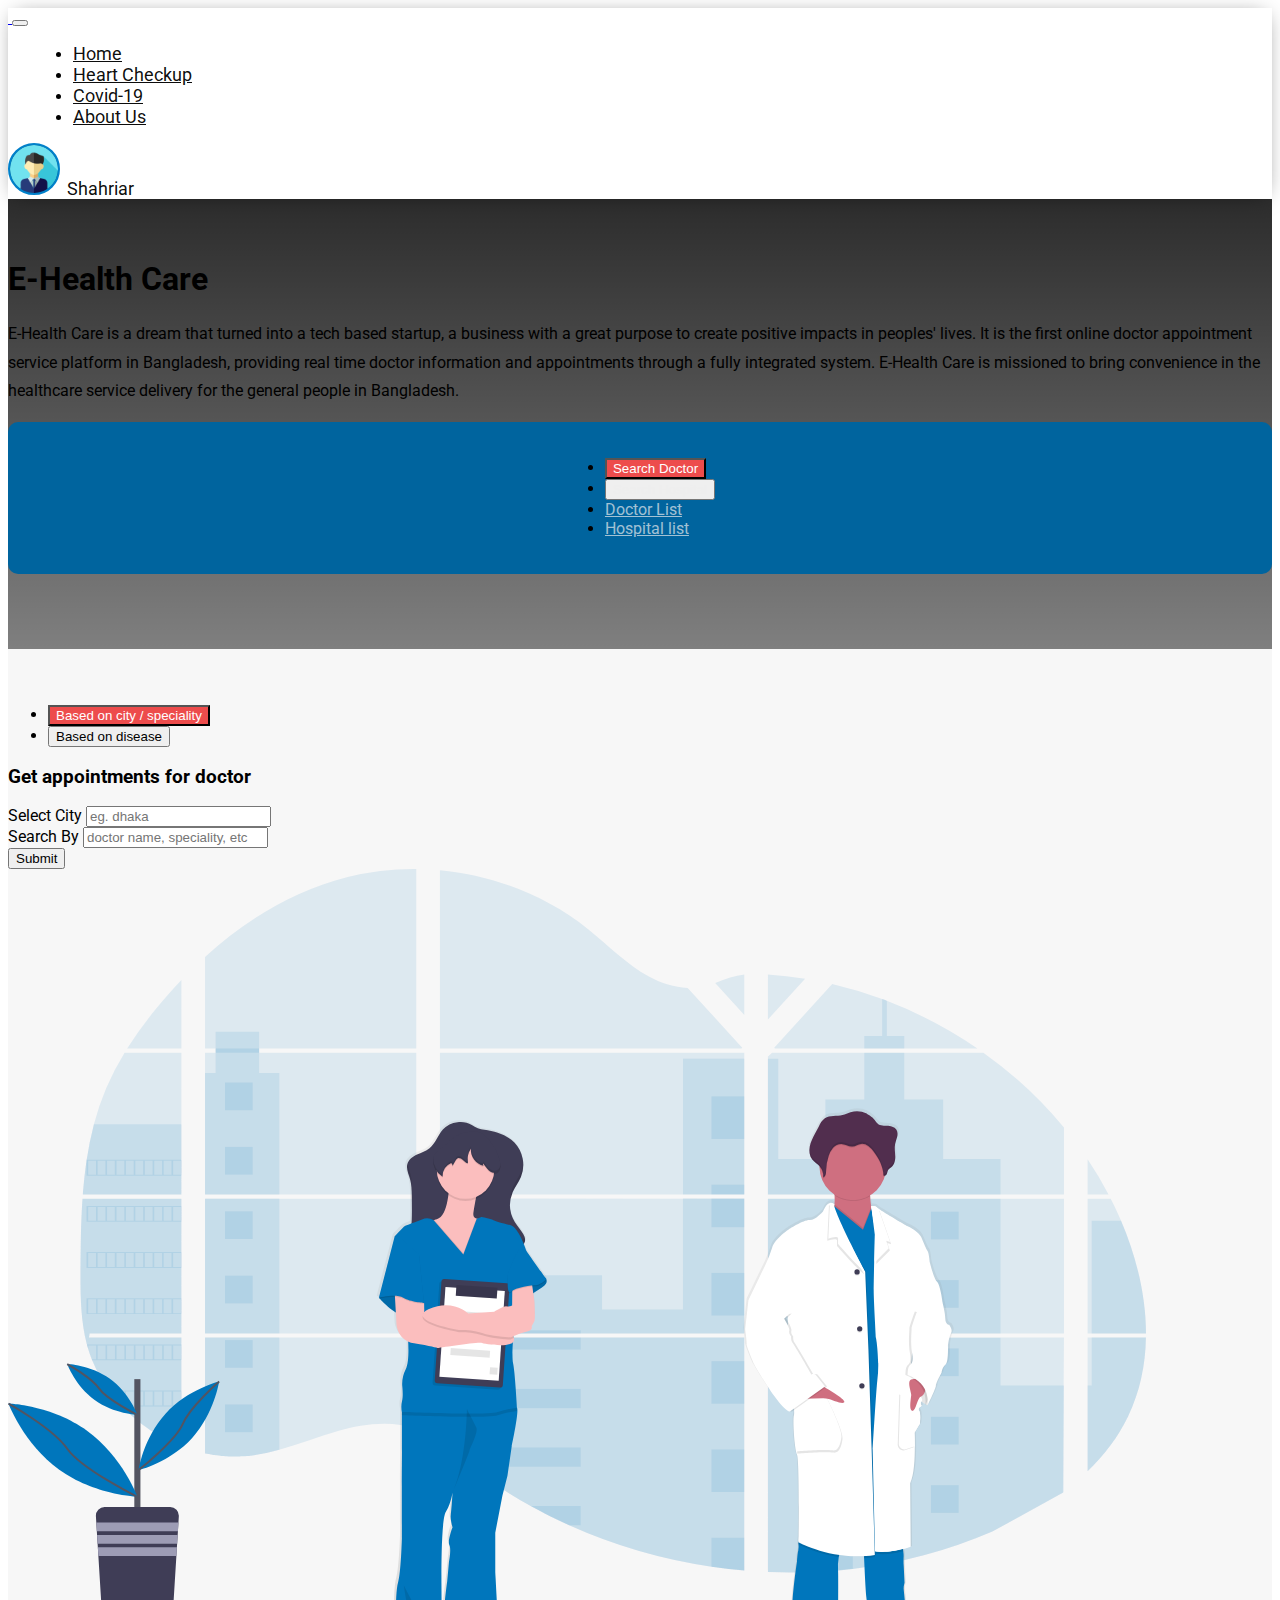
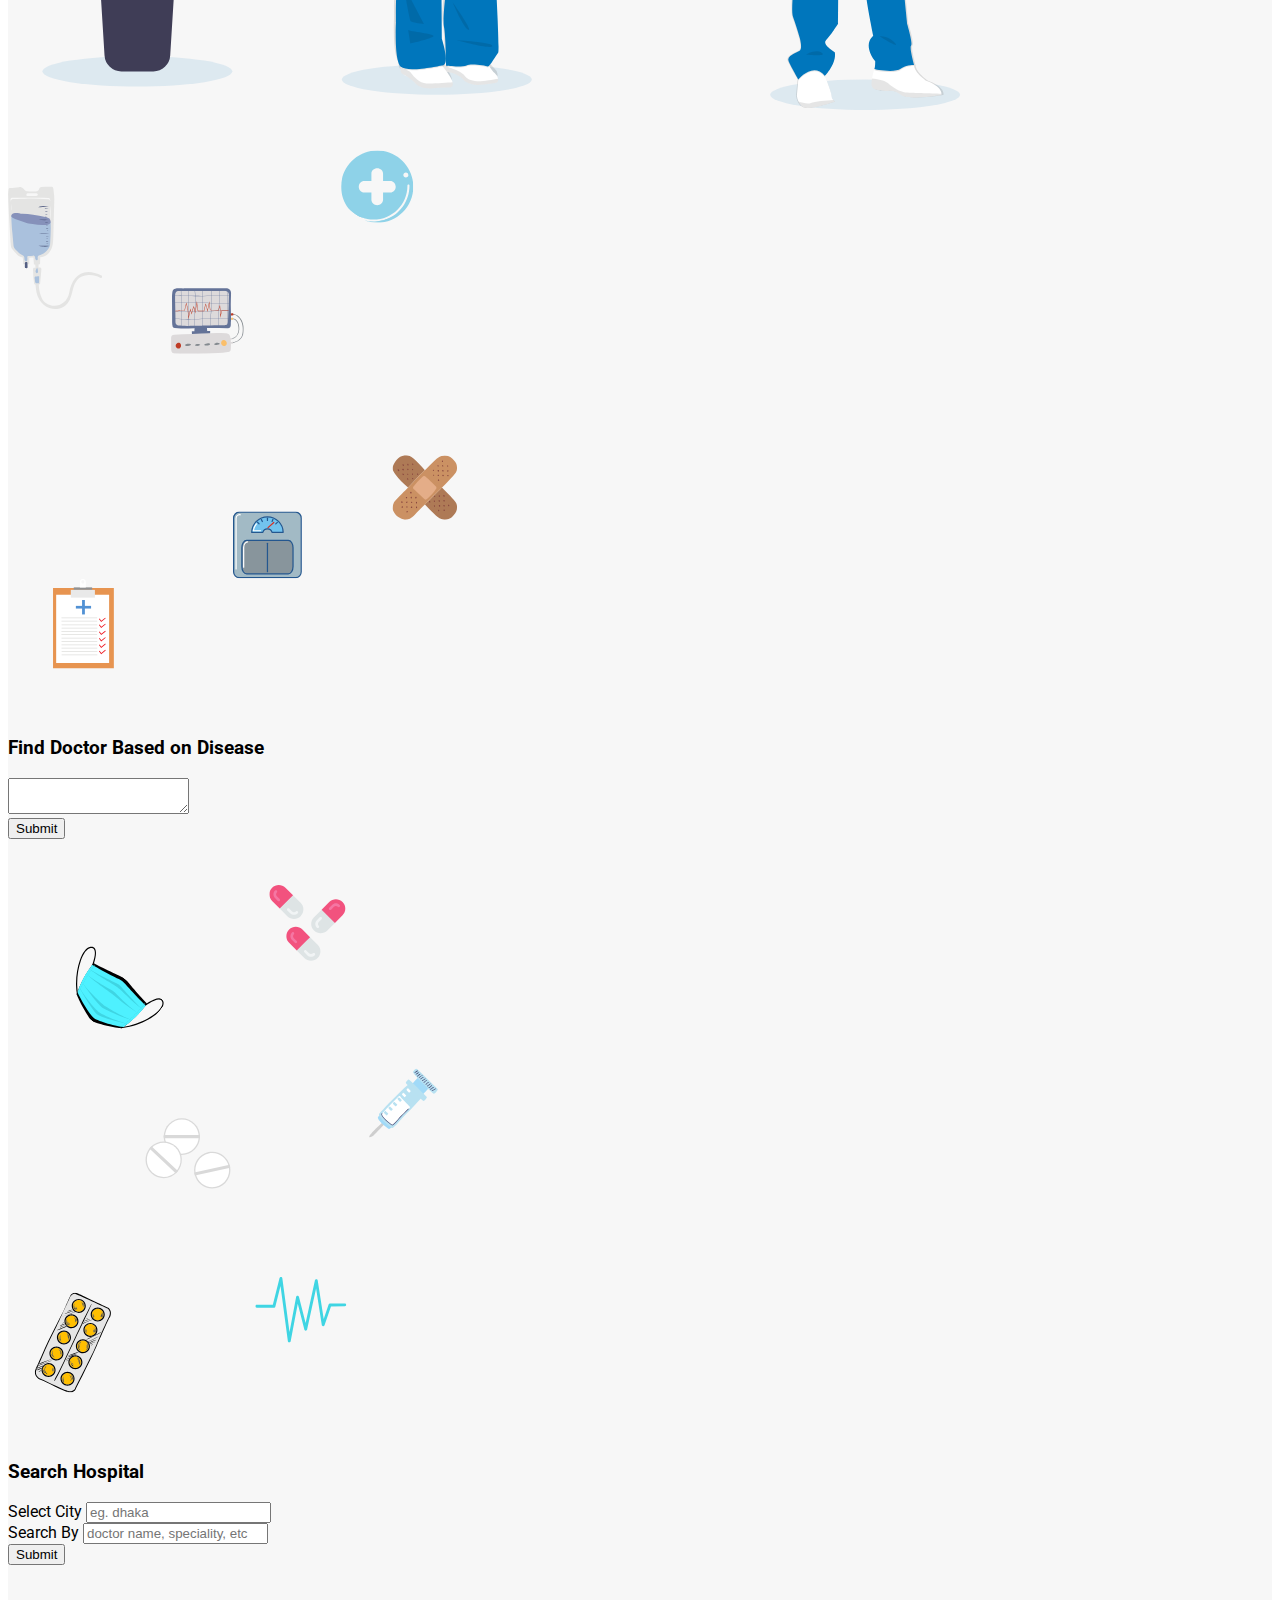
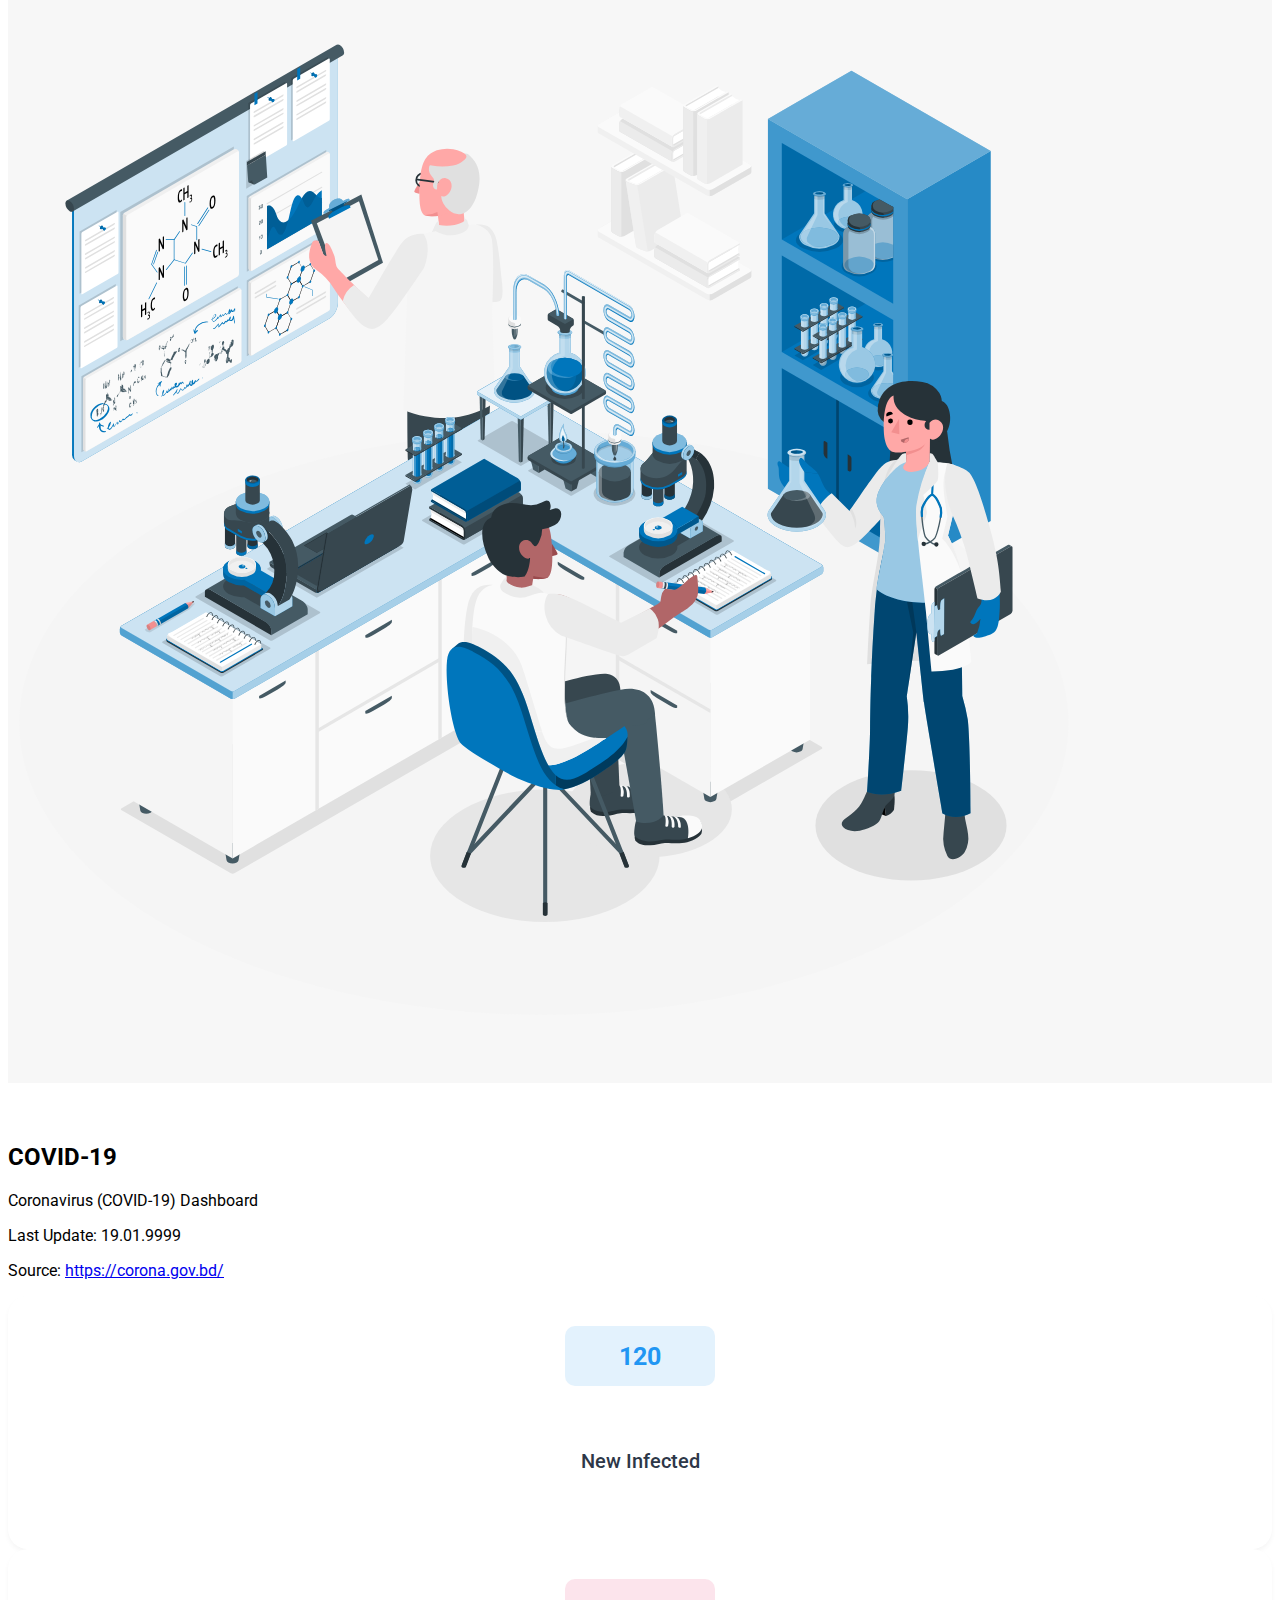
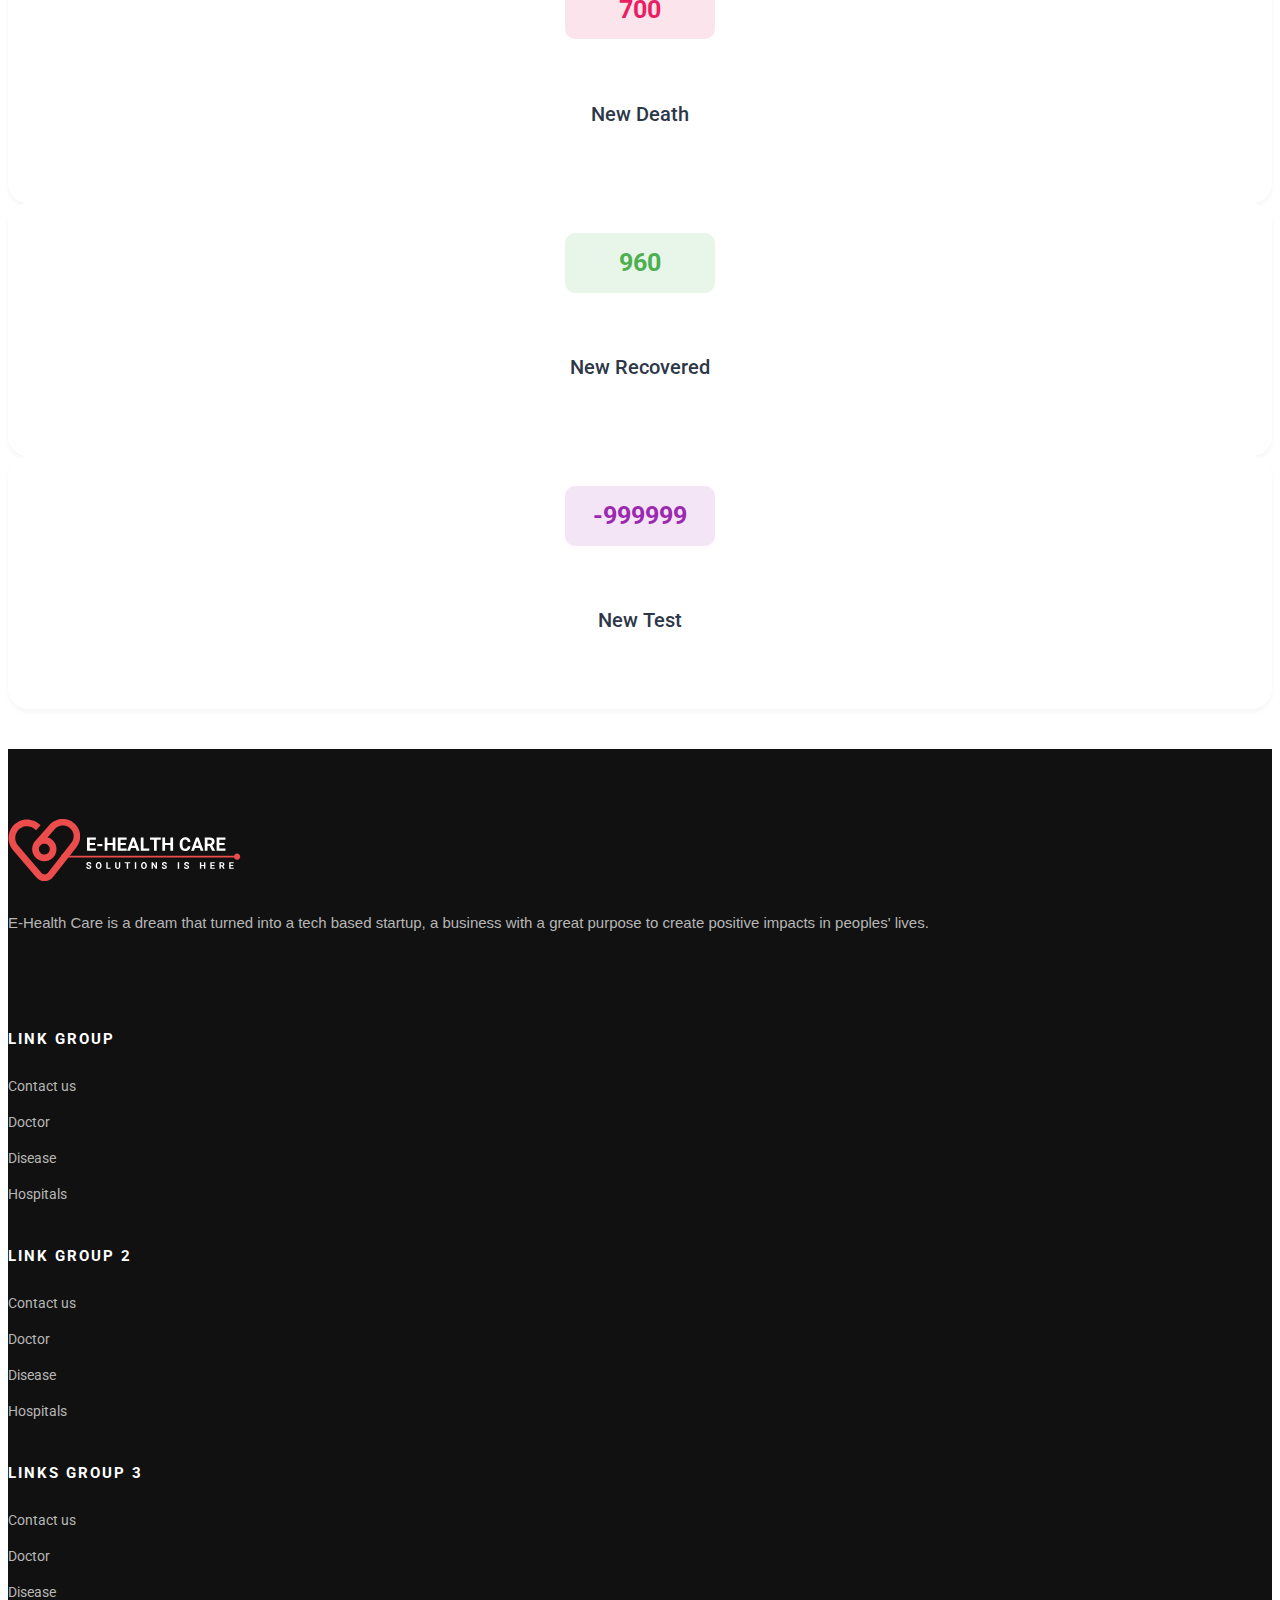
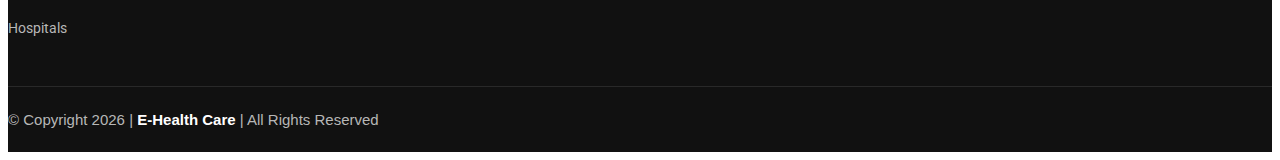
==== commit 7e4c1b1c: "footer layout updated, linked up every page" ====
--- a/index.html
+++ b/index.html
@@ -48,10 +48,10 @@
                                 <a class="nav-link" aria-current="page" href="index.html">Home</a>
                             </li>
                             <li class="nav-item">
-                                <a class="nav-link" aria-current="page" href="#">Heart Checkup</a>
-                            </li>
-                            <li class="nav-item">
-                                <a class="nav-link" aria-current="page" href="#"> <span
+                                <a class="nav-link" aria-current="page" href="heart-checkup.html">Heart Checkup</a>
+                            </li>
+                            <li class="nav-item">
+                                <a class="nav-link" aria-current="page" href="covid.html"> <span
                                         class="text-danger">Covid-19</span></a>
                             </li>
                             <li class="nav-item">
@@ -59,15 +59,15 @@
                             </li>
                         </ul>
                         <!-- Login-Button-Start -->
-                        <a href="./signup.html"><button class="btn signup-btn px-4">Sign Up</button></a>
+                        <!-- <a href="./signup.html"><button class="btn signup-btn px-4">Sign Up</button></a> -->
                         <!-- Login-Button-End-->
                         <!-- User-Image-Start -->
-                        <!-- <div class="d-flex align-items-center">
-                            <a class="user-link-a" href="#">
-                                <img class="user-img" src="./assets/images/user.png" alt="">
+                        <div class="d-flex align-items-center">
+                            <a class="user-link-a" href="PublicProfile.html">
+                                <img class="user-img" src="./assets/images/user.png" alt="user">
                                 <span class="user-first-name">Shahriar</span>
                             </a>
-                        </div> -->
+                        </div>
                         <!-- User-Image-End -->
                     </div>
                 </div>
@@ -300,16 +300,82 @@
     <!-- Covid-Section-End -->
 
     <!-- footer start -->
-    <footer class="bg-dark text-center">
-        <!-- Copyright -->
-        <div class="text-center p-3 text-light">
-            © Copyright <script>
-                document.write(new Date().getFullYear());
-            </script> |
-            <a class="text-decoration-none text-danger fw-bold" href="index.html">E-Health Care</a>
-            | All rights reserved
-        </div>
-        <!-- Copyright -->
+    <footer class="footer">
+        <div class="container">
+            <div class="row">
+
+                <div class="col-lg-3 col-md-6 col-sm-12">
+                    <div class="footer-about">
+                        <div class="footer-logo">
+                            <a href="index.html"><img src="./assets/images/logo-white.svg" alt=""></a>
+                        </div>
+                        <p>E-Health Care is a dream that turned into a tech based startup, a business with a great
+                            purpose to create positive impacts in peoples' lives.</p>
+
+                        <!-- Add Social Icon -->
+                        <div>
+                            <a href="example.com" target="_blank"><span class="social-icons"><i class="fab fa-facebook"
+                                        style="color:#30629d;"></i></span></a>
+                            <a href="example.com" target="_blank"><span class="social-icons"><i class="fab fa-twitter"
+                                        style="color:#00A7E6;"></i></span></a>
+                            <a href="example.com" target="_blank"><span class="social-icons"><i class="fab fa-linkedin"
+                                        style="color:#0073B1;"></i></span></a>
+                            <a href="example.com" target="_blank"><span class="social-icons"><i class="fab fa-instagram"
+                                        style="color:#D32C86;"></i></span></a>
+                        </div>
+
+                    </div>
+                </div>
+
+                <div class="col-lg-3 offset-lg-1 col-md-3 col-6">
+                    <div class="footer-widget">
+                        <h6>Link Group</h6>
+                        <ul>
+                            <li><a href="#">Contact us</a></li>
+                            <li><a href="#">Doctor</a></li>
+                            <li><a href="#">Disease</a></li>
+                            <li><a href="#">Hospitals</a></li>
+                        </ul>
+                    </div>
+                </div>
+
+                <div class="col-lg-3 col-md-3 col-6">
+                    <div class="footer-widget">
+                        <h6>Link Group 2</h6>
+                        <ul>
+                            <li><a href="#">Contact us</a></li>
+                            <li><a href="#">Doctor</a></li>
+                            <li><a href="#">Disease</a></li>
+                            <li><a href="#">Hospitals</a></li>
+                        </ul>
+                    </div>
+                </div>
+
+                <div class="col-lg-2 col-md-12 col">
+                    <div class="footer-widget">
+                        <h6>Links Group 3</h6>
+                        <ul>
+                            <li><a href="#">Contact us</a></li>
+                            <li><a href="#">Doctor</a></li>
+                            <li><a href="#">Disease</a></li>
+                            <li><a href="#">Hospitals</a></li>
+                        </ul>
+                    </div>
+                </div>
+
+            </div>
+
+            <div class="row">
+                <div class="col-lg-12 text-center">
+                    <div class="footer-copyright-text">
+                        <p>&copy; Copyright <script>
+                                document.write(new Date().getFullYear());
+                            </script> | <a href="index.html"> E-Health Care </a> | All Rights Reserved</p>
+                    </div>
+                </div>
+            </div>
+
+        </div>
     </footer>
     <!-- footer end -->
 
--- a/assets/css/style.css
+++ b/assets/css/style.css
@@ -179,6 +179,135 @@
 	text-align: center;
 }
 
+/*--------------------------------------------------------------
+# Footer Area
+--------------------------------------------------------------*/
+
+.footer p {
+	font-size: 15px;
+	font-family: "Nunito Sans", sans-serif;
+	color: #252429;
+	font-weight: 400;
+	line-height: 25px;
+	margin: 0 0 15px 0;
+}
+.footer img {
+	width: 70%;
+}
+.footer a {
+	text-decoration: none;
+}
+.footer ul {
+	padding-left: 0;
+}
+
+.footer input:focus {
+	outline: none;
+}
+.footer a:hover,
+a:focus {
+	text-decoration: none;
+	outline: none;
+	color: #247023;
+	/* font-size: 17px; */
+}
+
+.footer {
+	background: #111111;
+	padding-top: 70px;
+}
+.footer-about {
+	margin-bottom: 30px;
+}
+.footer-about .footer-logo {
+	margin-bottom: 25px;
+	width: 350px;
+}
+.footer-about p {
+	color: #b7b7b7;
+	margin-bottom: 30px;
+}
+.footer-widget {
+	margin-bottom: 30px;
+}
+.footer-widget h6 {
+	color: #ffffff;
+	font-size: 15px;
+	font-weight: 700;
+	text-transform: uppercase;
+	letter-spacing: 2px;
+	margin-bottom: 20px;
+}
+.footer-widget ul li {
+	line-height: 36px;
+	list-style: none;
+}
+.footer-widget ul li a {
+	color: #b7b7b7;
+	font-size: 14px;
+}
+.footer-widget ul li a:hover {
+	color: #0076bc;
+}
+.footer-widget .footer-newslatter p {
+	color: #b7b7b7;
+}
+.footer-widget .footer-newslatter form {
+	position: relative;
+}
+.footer-widget .footer-newslatter form input {
+	width: 100%;
+	font-size: 14px;
+	color: #ffffff;
+	background: transparent;
+	border: none;
+	padding: 15px 0;
+	border-bottom: 2px solid #ffffff;
+}
+.footer-widget .footer-newslatter form input::placeholder {
+	color: #b7b7b7;
+}
+.footer-widget .footer-newslatter form button {
+	color: #b7b7b7;
+	font-size: 16px;
+	position: absolute;
+	right: 5px;
+	top: 0;
+	height: 100%;
+	background: transparent;
+	border: none;
+}
+.footer-copyright-text {
+	border-top: 1px solid rgba(255, 255, 255, 0.1);
+	padding: 20px 0;
+	margin-top: 40px;
+}
+.footer-copyright-text p {
+	color: #b7b7b7;
+	margin-bottom: 0;
+}
+.footer-copyright-text p i {
+	color: #e53637;
+}
+.footer-copyright-text p a {
+	font-weight: bolder;
+	color: white;
+}
+
+.footer-copyright-text p a:hover {
+	/* font-size: 17px; */
+	color: #0076bc;
+}
+.social-icons i {
+	transition: all 0.2s ease;
+	font-size: 26px;
+	padding: 8px;
+}
+.social-icons i:hover {
+	box-shadow: 0px 3px 8px -2px #0076bc;
+	border-radius: 10px;
+}
+
 /* MEDIA QUERIES */
 /* Extra small devices (phones, 465px and down) */
 @media only screen and (max-width: 465px) {
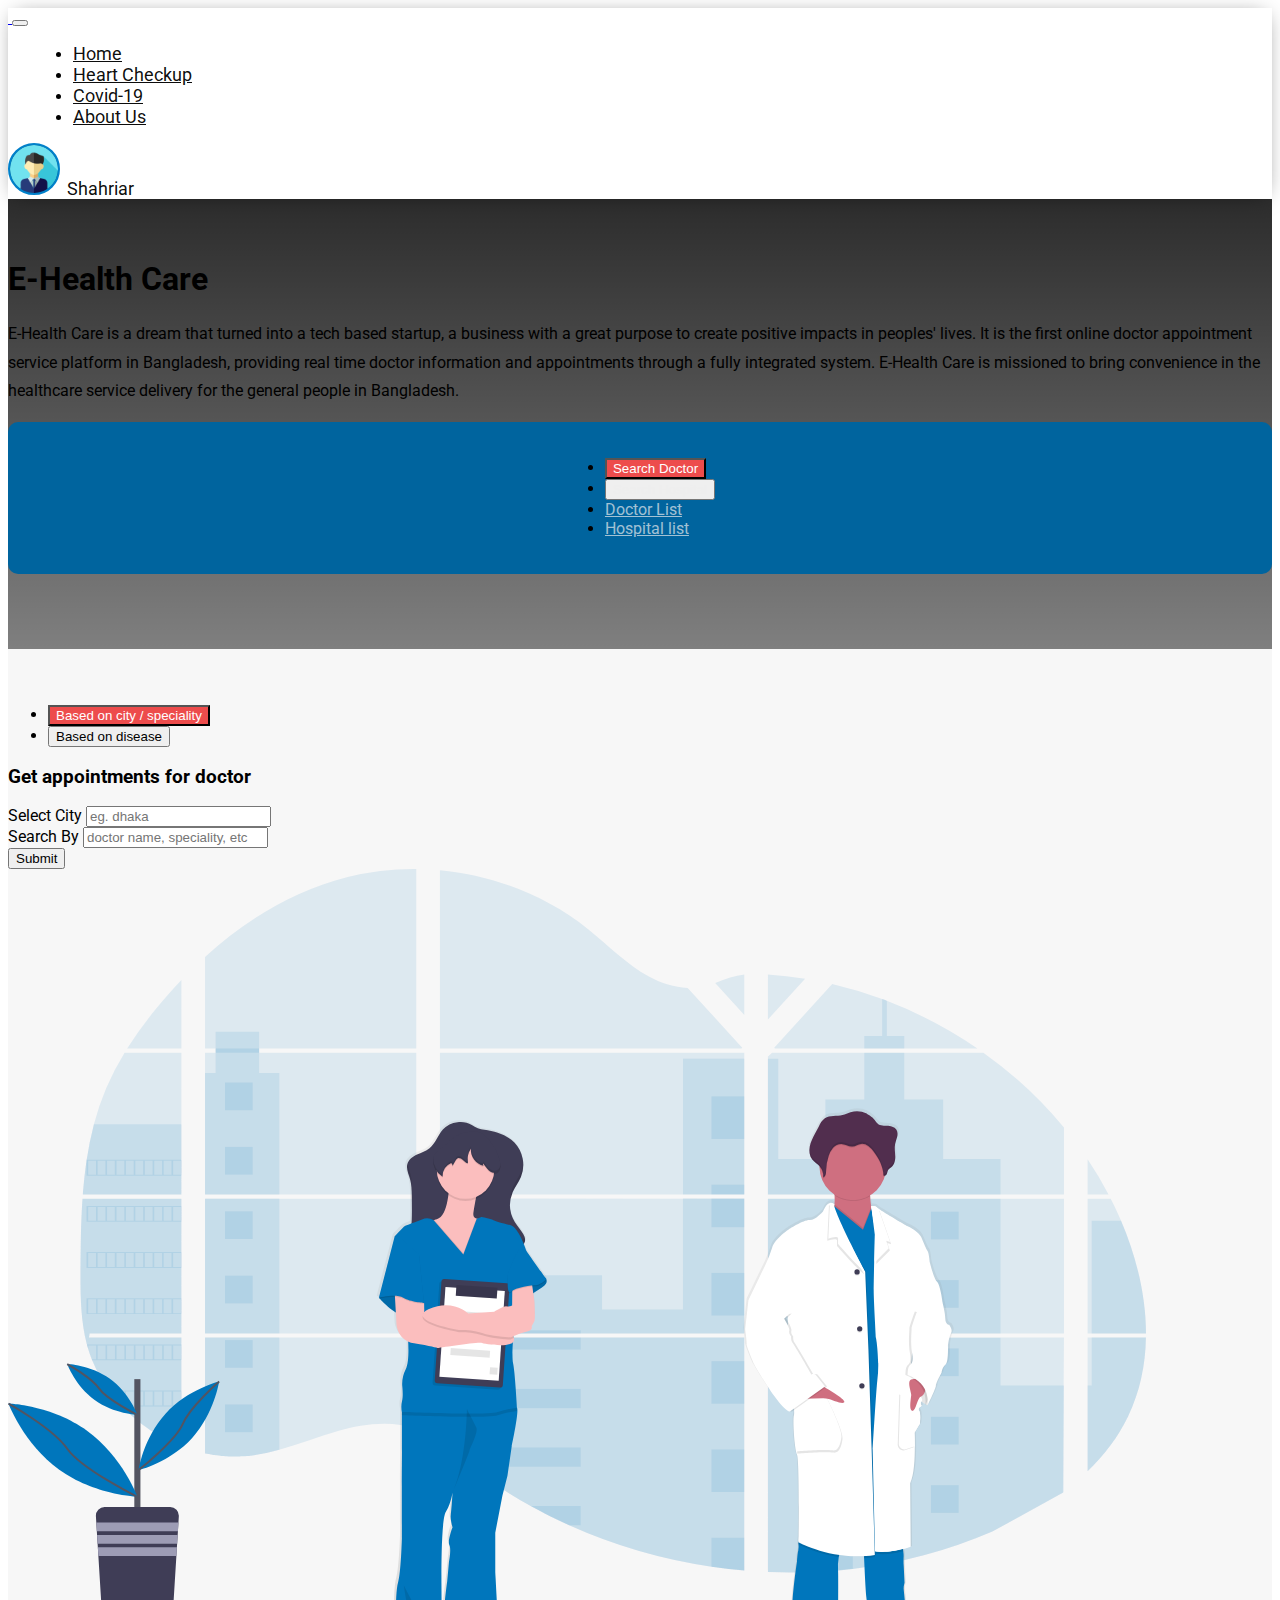
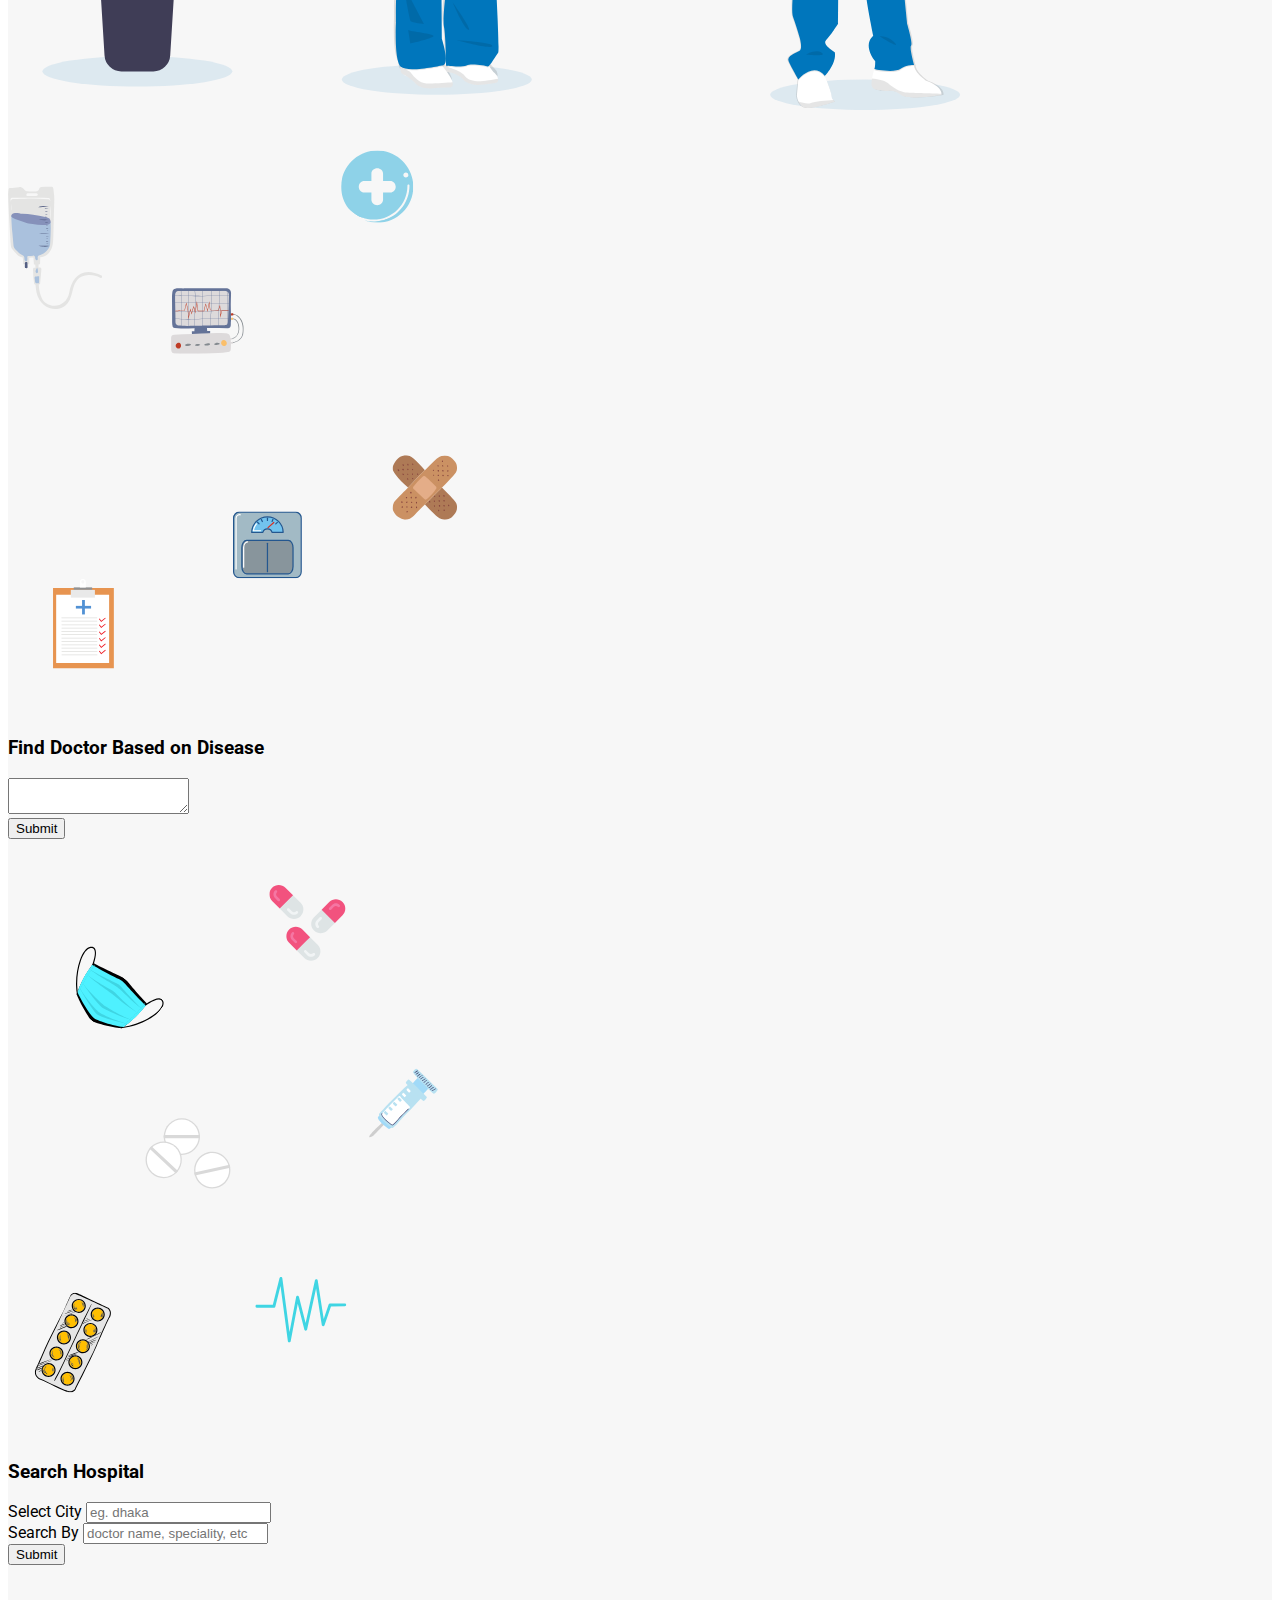
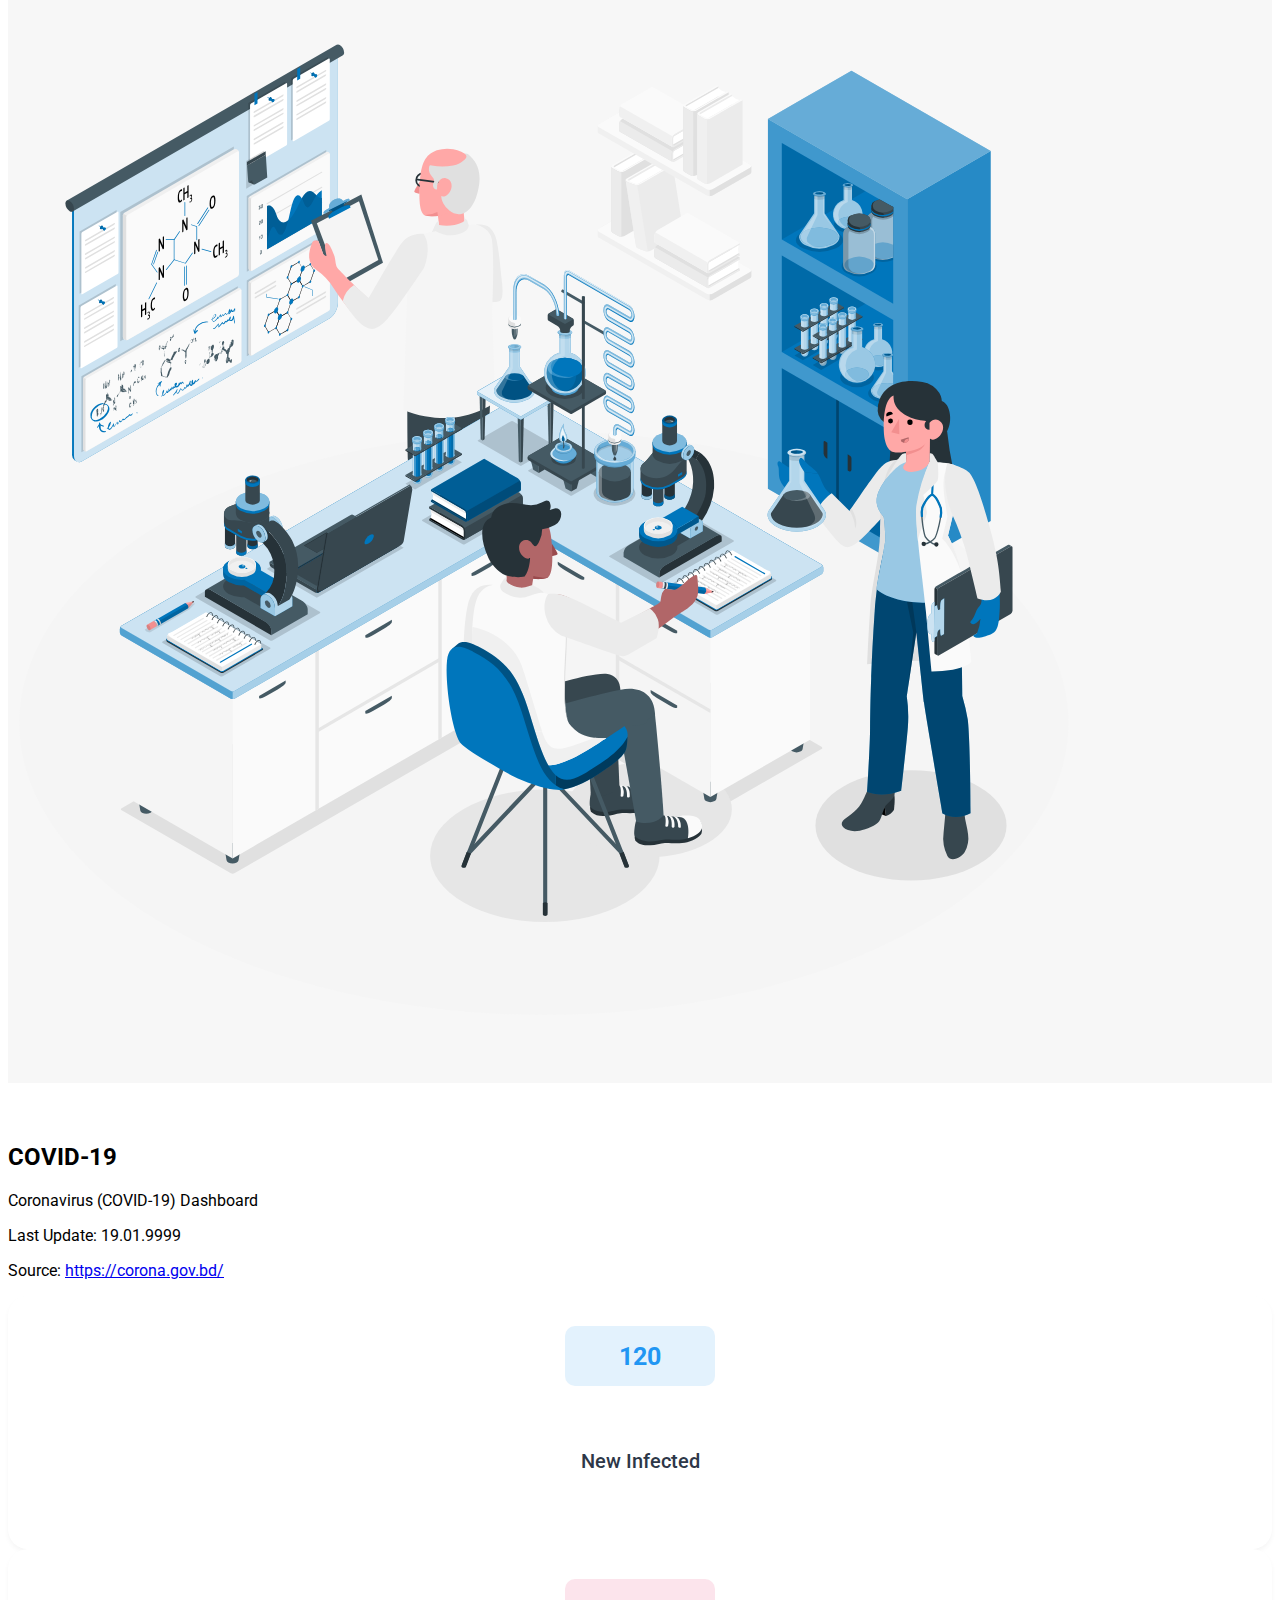
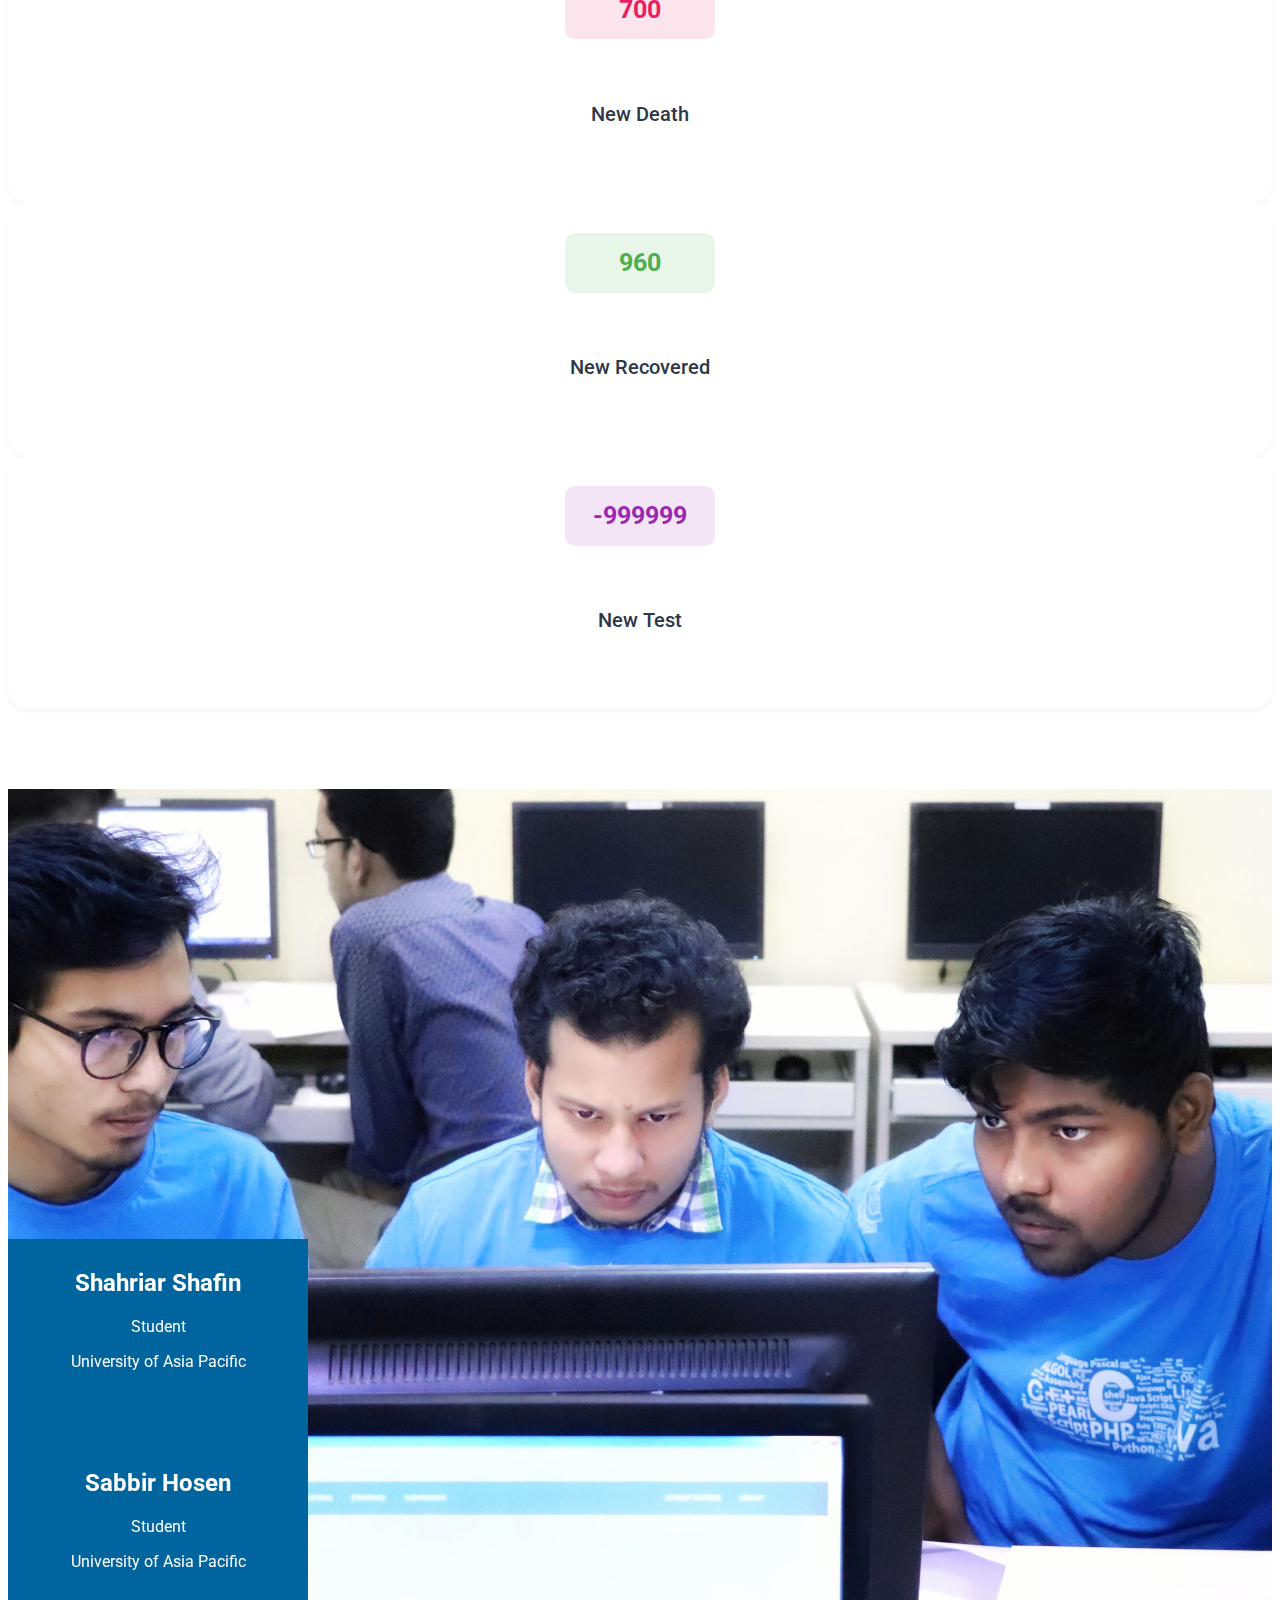
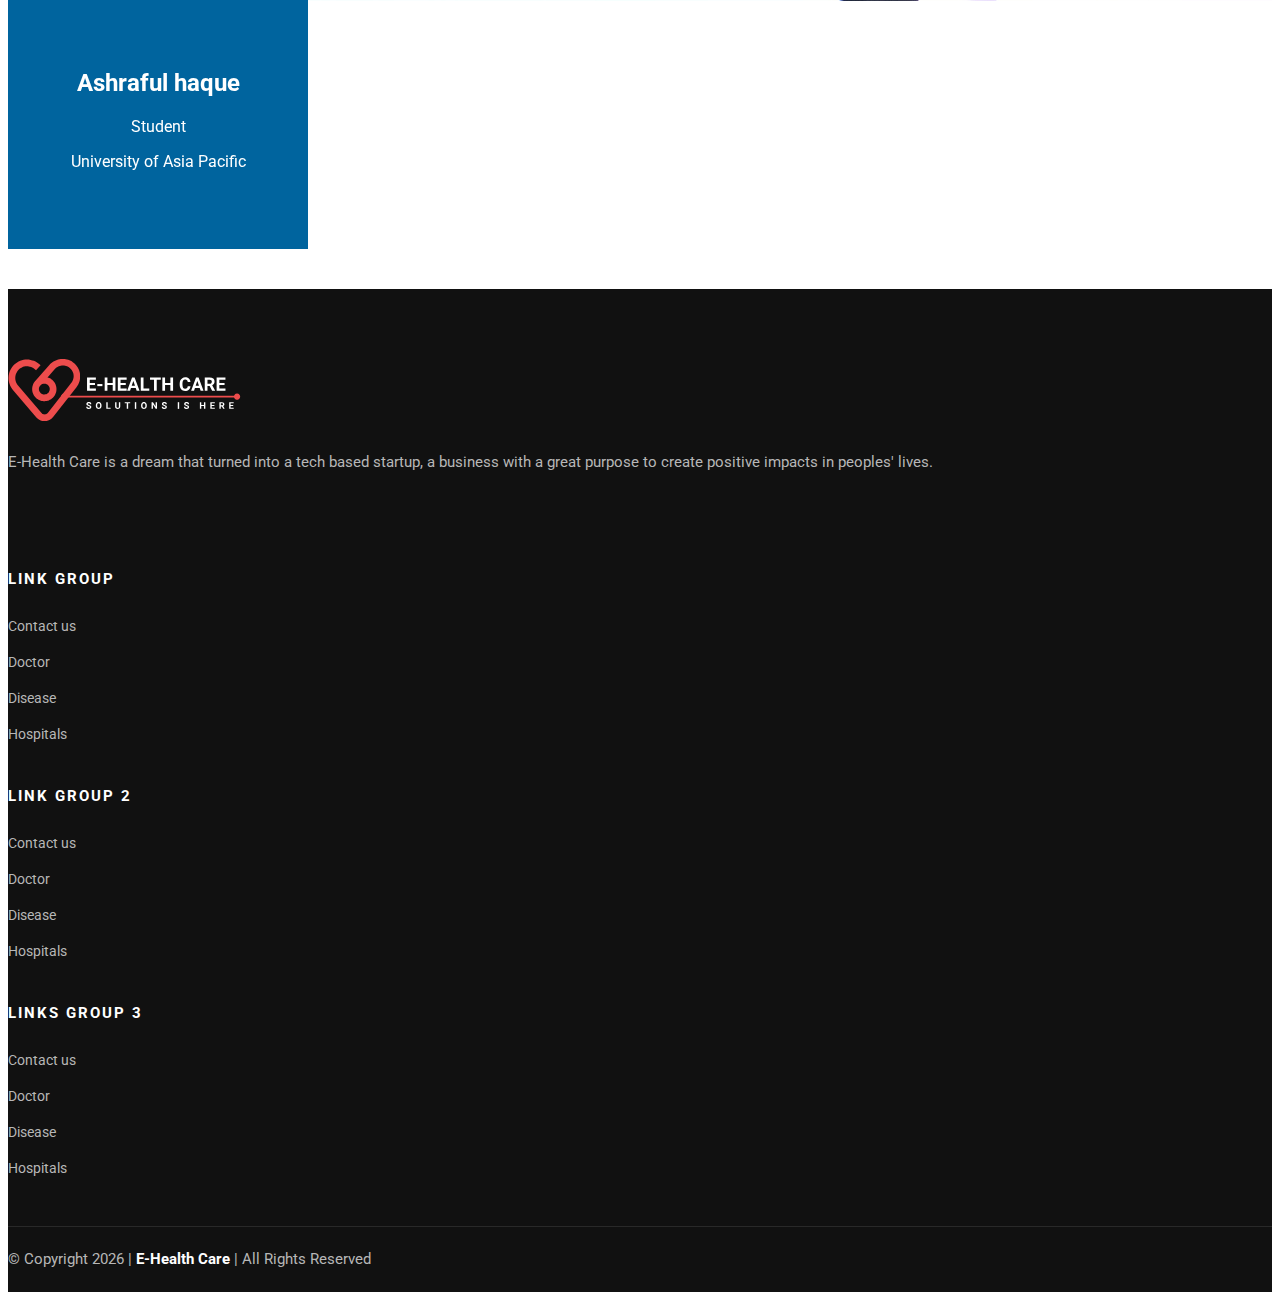
==== commit 04459b2e: "All update about us" ====
--- a/index.html
+++ b/index.html
@@ -299,6 +299,83 @@
     </section>
     <!-- Covid-Section-End -->
 
+
+
+    <!-- About us section start -->
+    <section>
+
+        <div class="aboutUs container">
+         <div class="d-flex justify-content-between">
+           <div class="flip-card">
+             <div class="flip-card-inner">
+               <div class="flip-card-front">
+                 <h2>Shahriar Shafin</h2>
+                 <p >Student</p>
+                 <p >University of Asia Pacific</p>
+               </div>
+               <div class="flip-card-back">
+                 <div class="footer-social-links">
+                   <a href="#" title="Facebook" target="_blank"><i class="fab fa-facebook"></i></a>
+                   <a href="#" title="Instagram" target="_blank"><i class="fab fa-instagram"></i></a>
+                   <a href="#" title="Gmail" target="_blank"><i class="fas fa-envelope"></i></a>
+                   <a href="#" title="LinkedIn" target="_blank"><i class="fab fa-linkedin"></i></a>
+                   <a href="#" title="github" target="_blank"><i class="fab fa-github"></i></a>
+                 </div>
+               </div>
+             </div>
+           </div>
+           <div class="flip-card">
+             <div class="flip-card-inner">
+               <div class="flip-card-front">
+                 <h2>Sabbir Hosen</h2>
+                 <p>Student</p>
+                 <p>University of Asia Pacific</p>
+               </div>
+               <div class="flip-card-back">
+                <div class="footer-social-links">
+                    <a href="#" title="Facebook" target="_blank"><i class="fab fa-facebook"></i></a>
+                    <a href="#" title="Instagram" target="_blank"><i class="fab fa-instagram"></i></a>
+                    <a href="#" title="Gmail" target="_blank"><i class="fas fa-envelope"></i></a>
+                    <a href="#" title="LinkedIn" target="_blank"><i class="fab fa-linkedin"></i></a>
+                    <a href="#" title="github" target="_blank"><i class="fab fa-github"></i></a>
+                  </div>
+               </div>
+             </div>
+           </div>
+           <div class="flip-card">
+             <div class="flip-card-inner">
+               <div class="flip-card-front">
+                 <h2>Ashraful haque</h2>
+                 <p>Student</p>
+                 <p>University of Asia Pacific</p>
+               </div>
+               <div class="flip-card-back">
+                <div class="footer-social-links">
+                    <a href="#" title="Facebook" target="_blank"><i class="fab fa-facebook"></i></a>
+                    <a href="#" title="Instagram" target="_blank"><i class="fab fa-instagram"></i></a>
+                    <a href="#" title="Gmail" target="_blank"><i class="fas fa-envelope"></i></a>
+                    <a href="#" title="LinkedIn" target="_blank"><i class="fab fa-linkedin"></i></a>
+                    <a href="#" title="github" target="_blank"><i class="fab fa-github"></i></a>
+                  </div>
+               </div>
+             </div>
+           </div>
+         </div>
+        </div>   
+           
+          
+         </section>
+
+
+
+
+
+
+
+
+
+
+
     <!-- footer start -->
     <footer class="footer">
         <div class="container">
--- a/assets/css/style.css
+++ b/assets/css/style.css
@@ -18,6 +18,9 @@
 	color: rgba(238, 238, 238, 0.685);
 }
 /* NAVBAR */
+.navbar {
+	background-color: #fff;
+}
 .navbar-nav .nav-item {
 	margin-left: 25px;
 	transition: all 0.5s;
@@ -179,13 +182,119 @@
 	text-align: center;
 }
 
+
+/* about us start */
+
+
+.aboutUs{
+    padding-top: 450px;
+    padding-bottom: 10px;
+    background-image:url("../images/aboutUs2.jpeg") ;
+    background-size: cover;
+    background-position: center;
+    background-repeat: no-repeat;
+}
+
+
+
+.footer-social-links{
+	padding: 20px;
+}
+
+.fab  {
+	padding: 10px;
+	font-size: 30px;
+	width: 30px;
+	text-align: center;
+	text-decoration: none;
+	margin: 10px 2px;
+	border-radius: 50%;
+	color: #fff;
+  }
+  
+  .fab:hover {
+	  opacity: 0.7;
+  }
+ .fas{
+	padding: 10px;
+	font-size: 30px;
+	width: 30px;
+	text-align: center;
+	text-decoration: none;
+	margin: 10px 2px;
+	border-radius: 50%;
+	color: #fff;
+ }
+ .fas:hover {
+	opacity: 0.7;
+}
+
+
+/* The flip card container - set the width and height to whatever you want. We have added the border property to demonstrate that the flip itself goes out of the box on hover (remove perspective if you don't want the 3D effect */
+.flip-card {
+    background-color: transparent;
+    width: 300px;
+    height: 200px;
+    padding-left: 0px;
+      perspective: 1000px; /*Remove this if you don't want the 3D effect */ 
+  }
+  
+  /* This container is needed to position the front and back side */
+  .flip-card-inner {
+    position: relative;
+    width: 100%;
+    height: 100%;
+    text-align: center;
+    transition: transform 0.8s;
+    transform-style: preserve-3d;
+  }
+  
+  /* Do an horizontal flip when you move the mouse over the flip box container */
+  .flip-card:hover .flip-card-inner {
+    transform: rotateY(180deg);
+  }
+  
+  /* Position the front and back side */
+  .flip-card-front, .flip-card-back {
+    position: absolute;
+    width: 100%;
+    height: 100%;
+	
+    -webkit-backface-visibility: hidden; /* Safari */
+    backface-visibility: hidden;
+  }
+  
+  /* Style the front side (fallback if image is missing) */
+  .flip-card-front {
+	  padding-top: 10px;
+    background-color: #00649e;
+    color: white;
+  }
+
+  /* Style the back side */
+  .flip-card-back {
+	  padding-top: 30px;
+    background-color: #111111;
+    color: white;
+    transform: rotateY(180deg);
+  }
+
+/* about us end */
+
+
+
+
+
+
+
+
+
 /*--------------------------------------------------------------
 # Footer Area
 --------------------------------------------------------------*/
 
 .footer p {
 	font-size: 15px;
-	font-family: "Nunito Sans", sans-serif;
 	color: #252429;
 	font-weight: 400;
 	line-height: 25px;
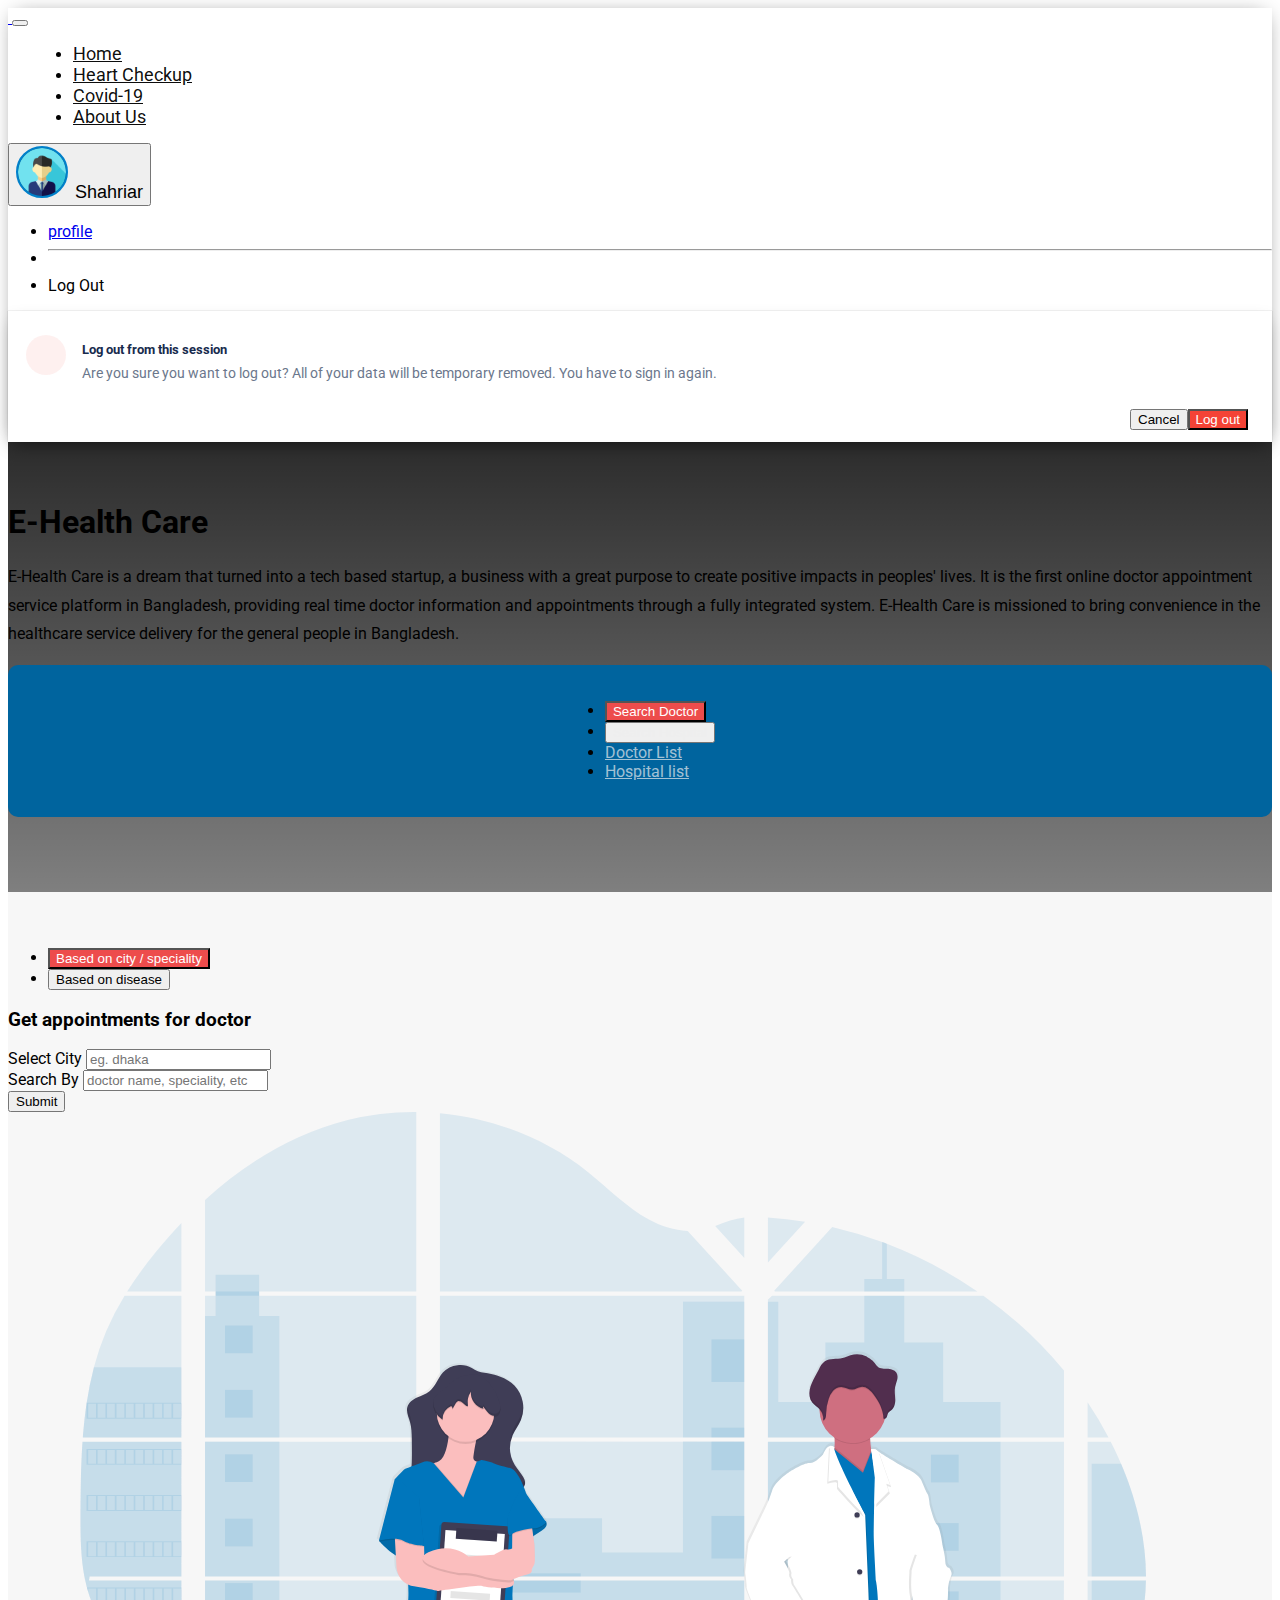
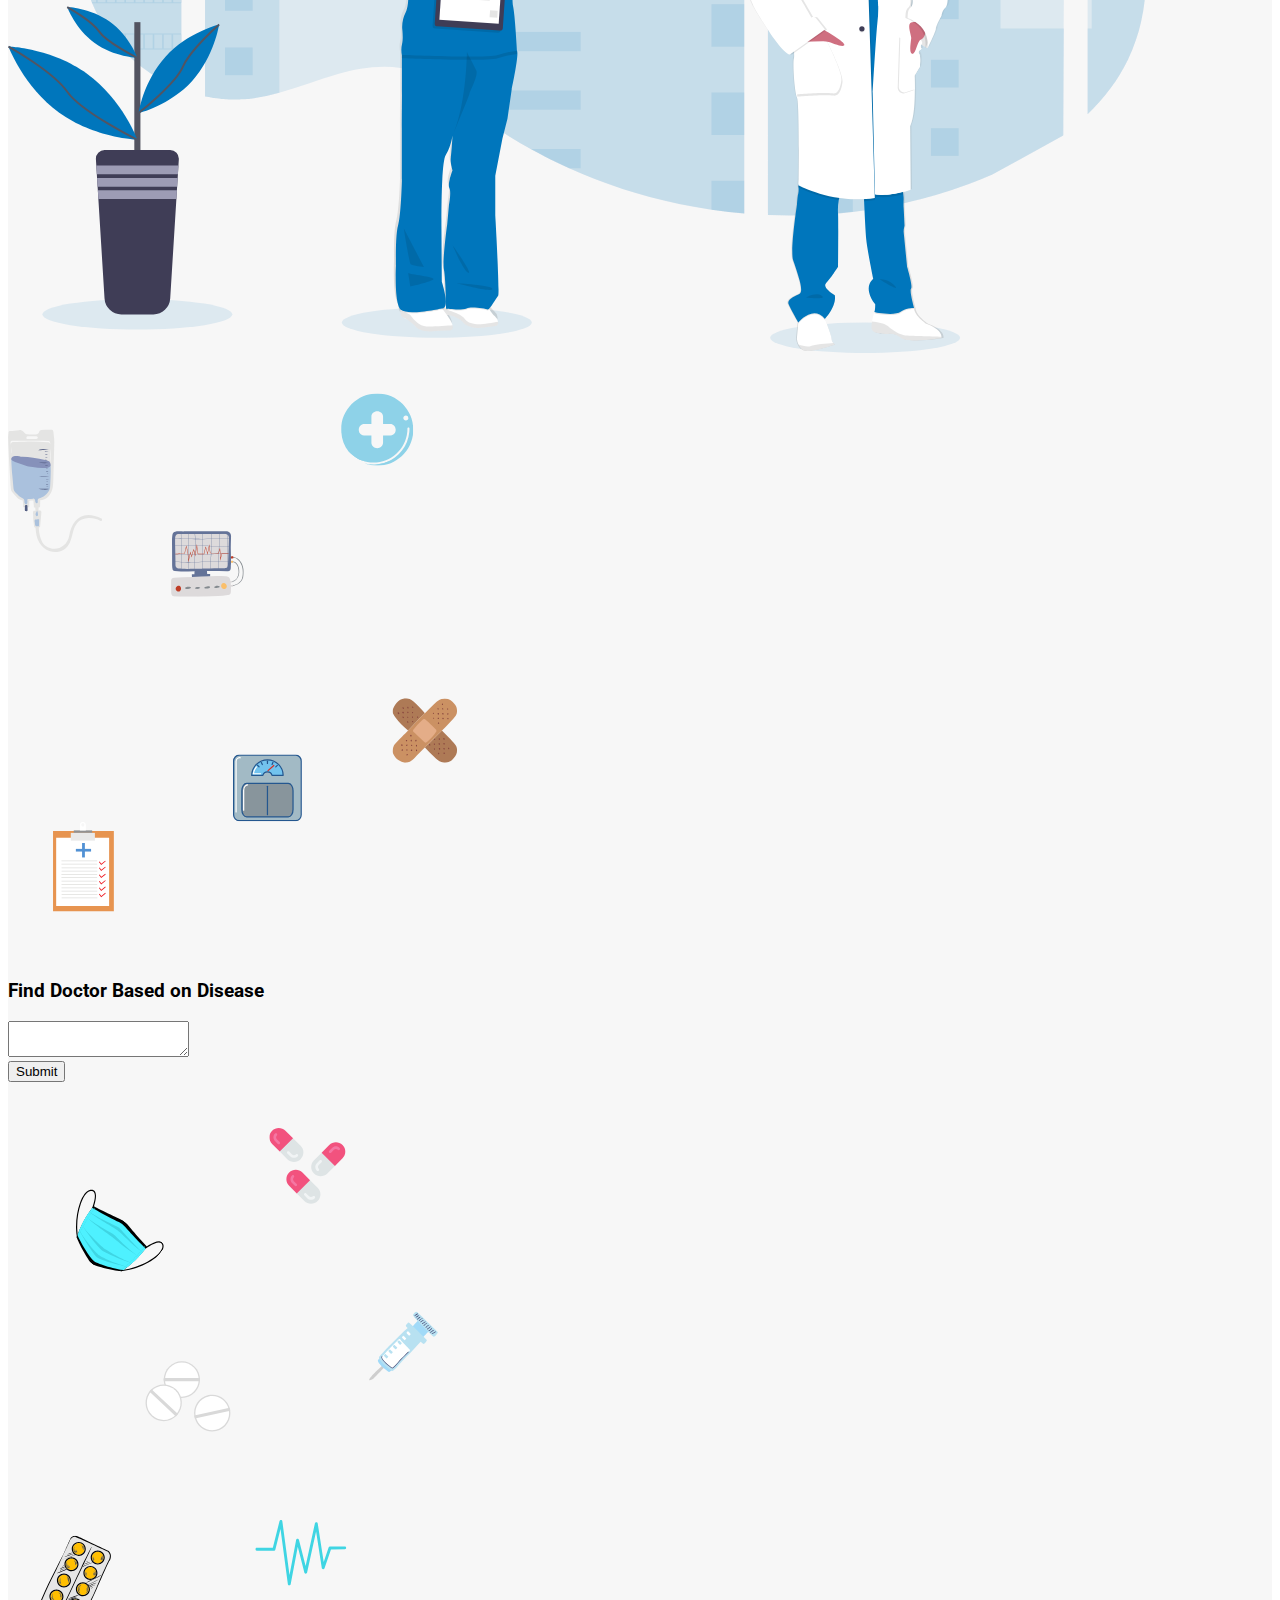
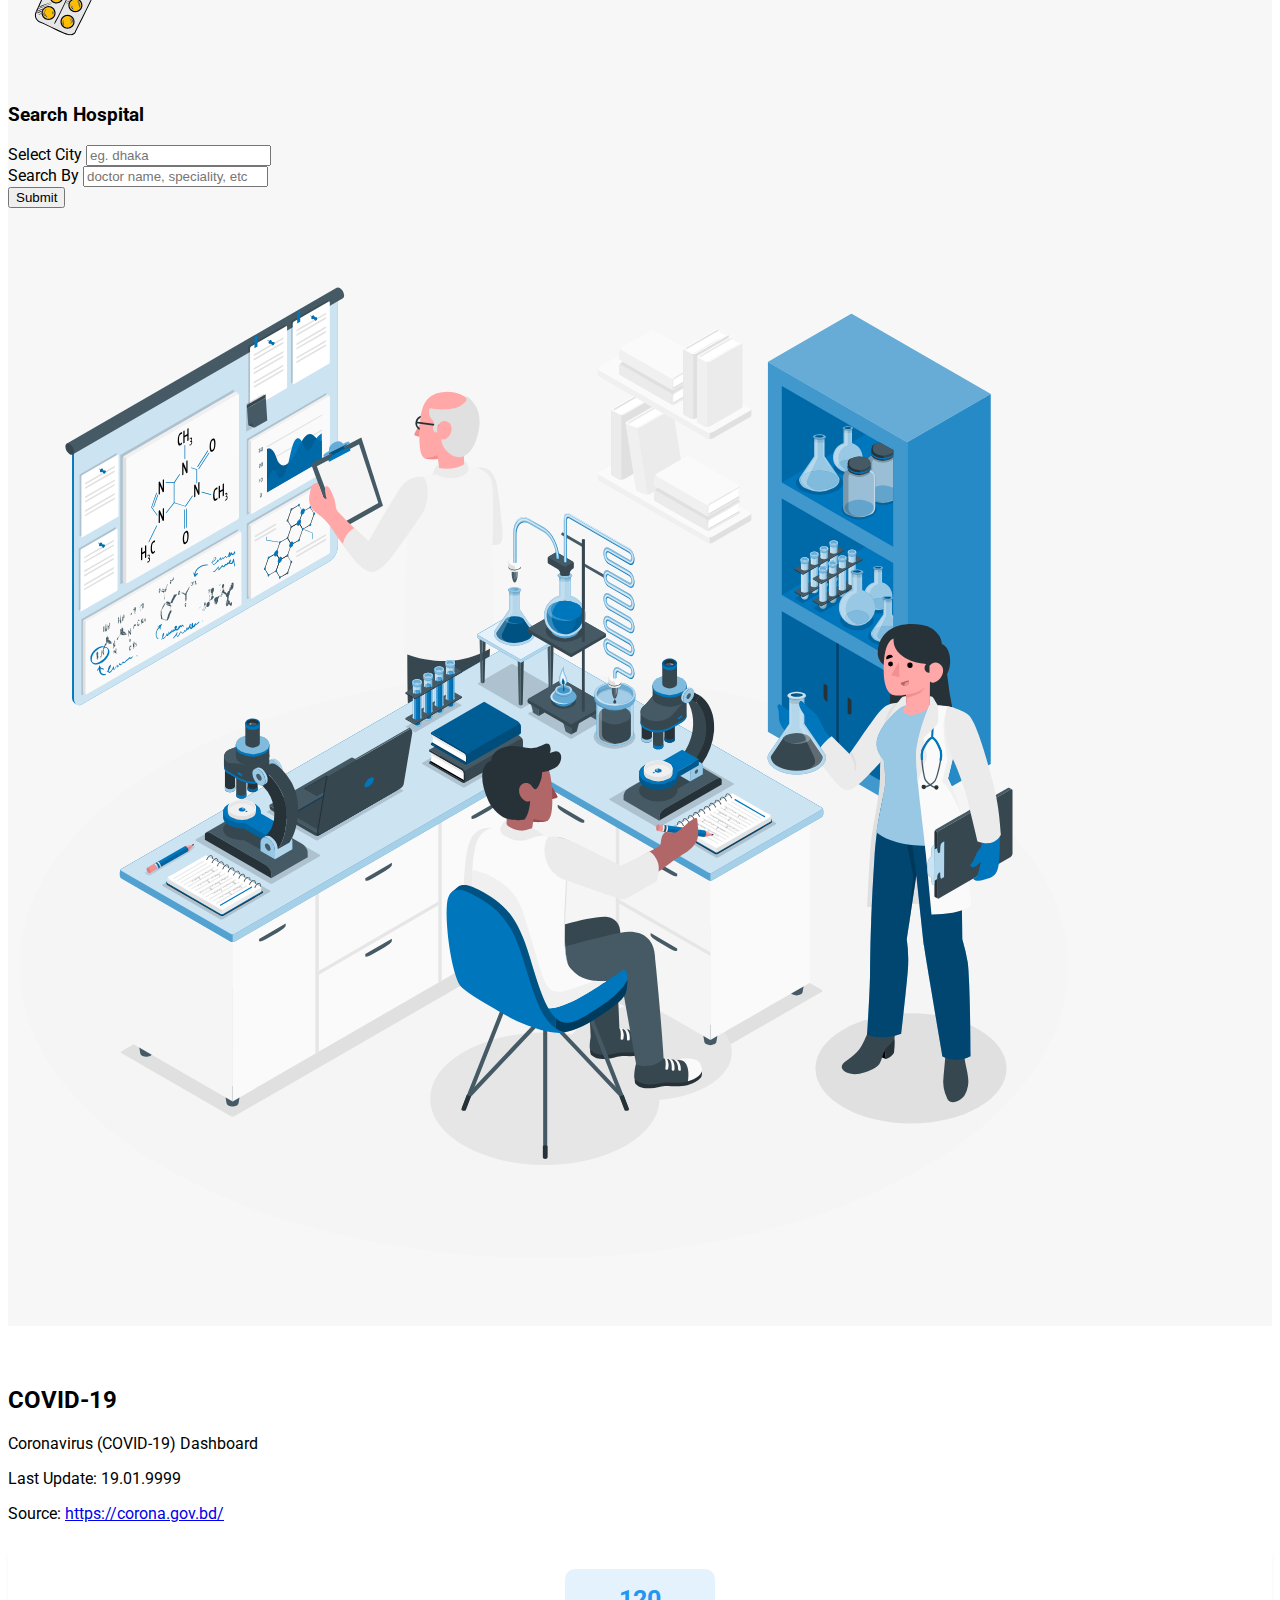
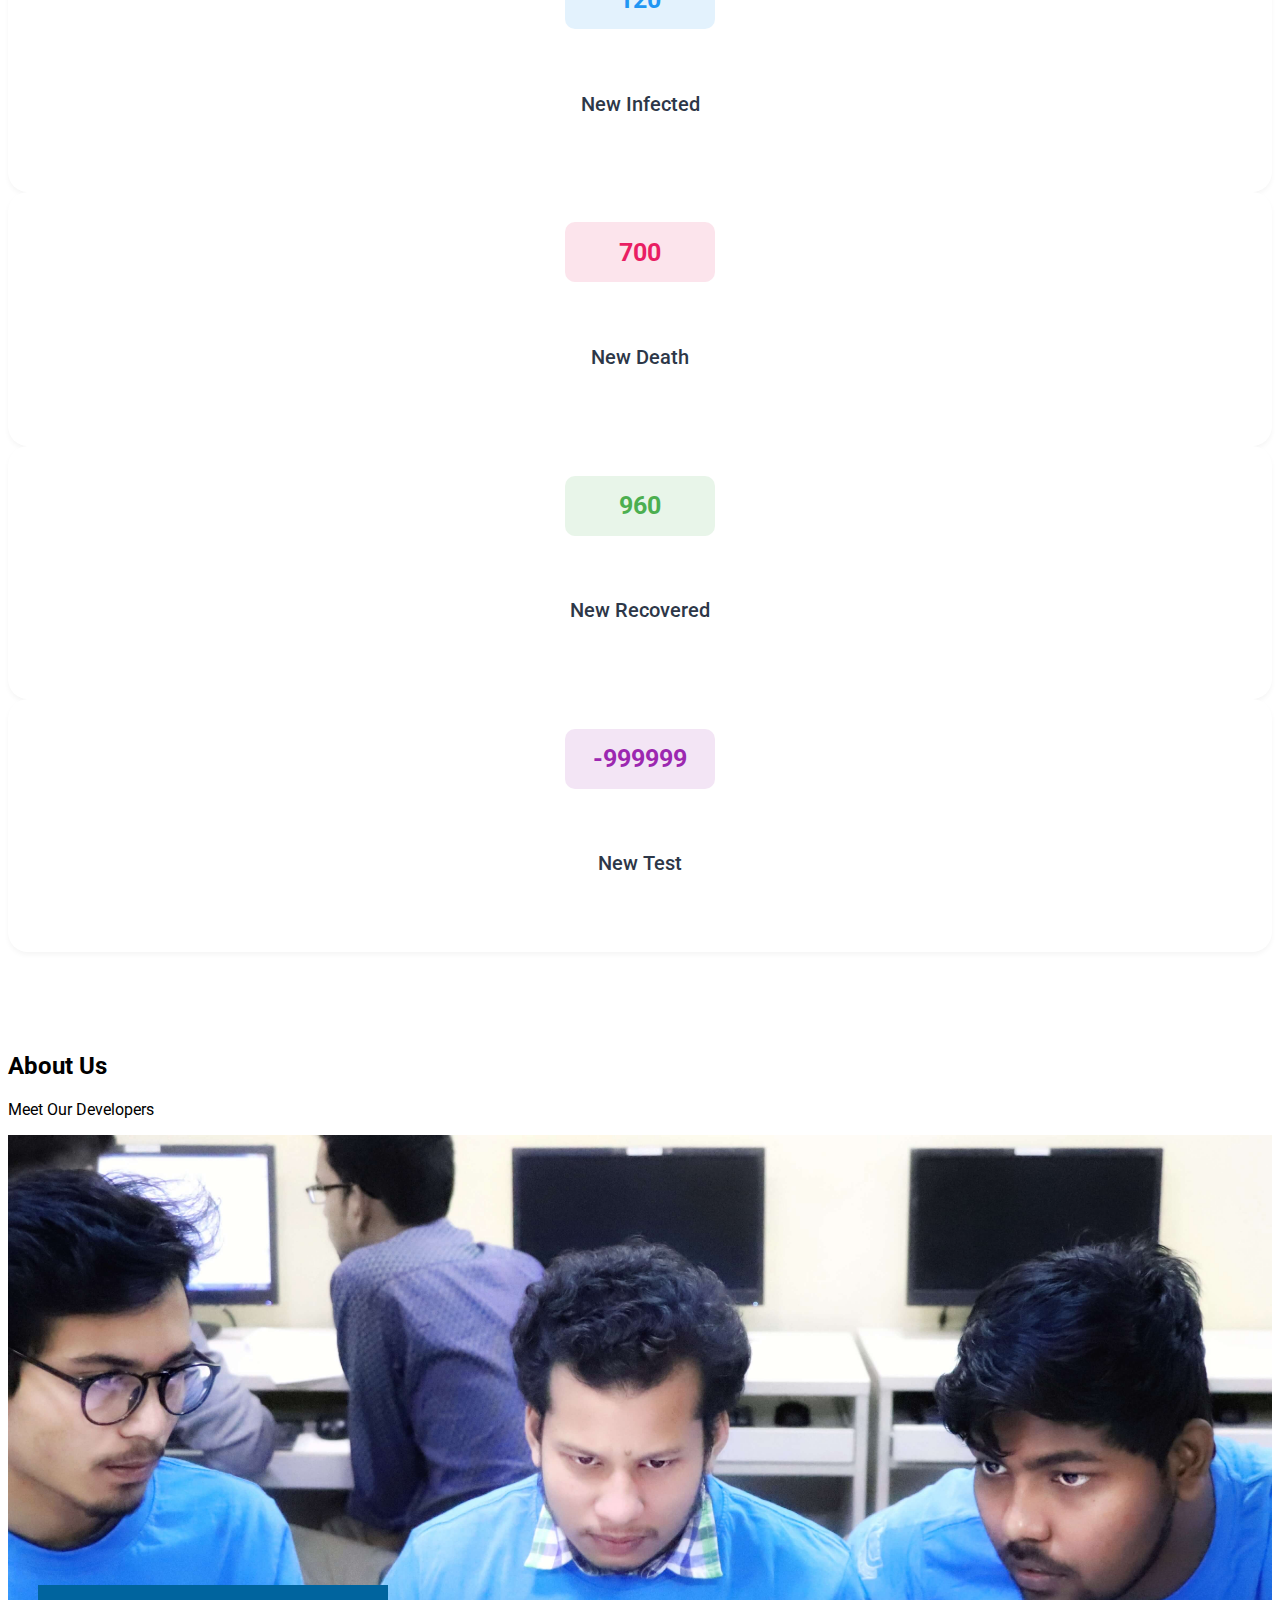
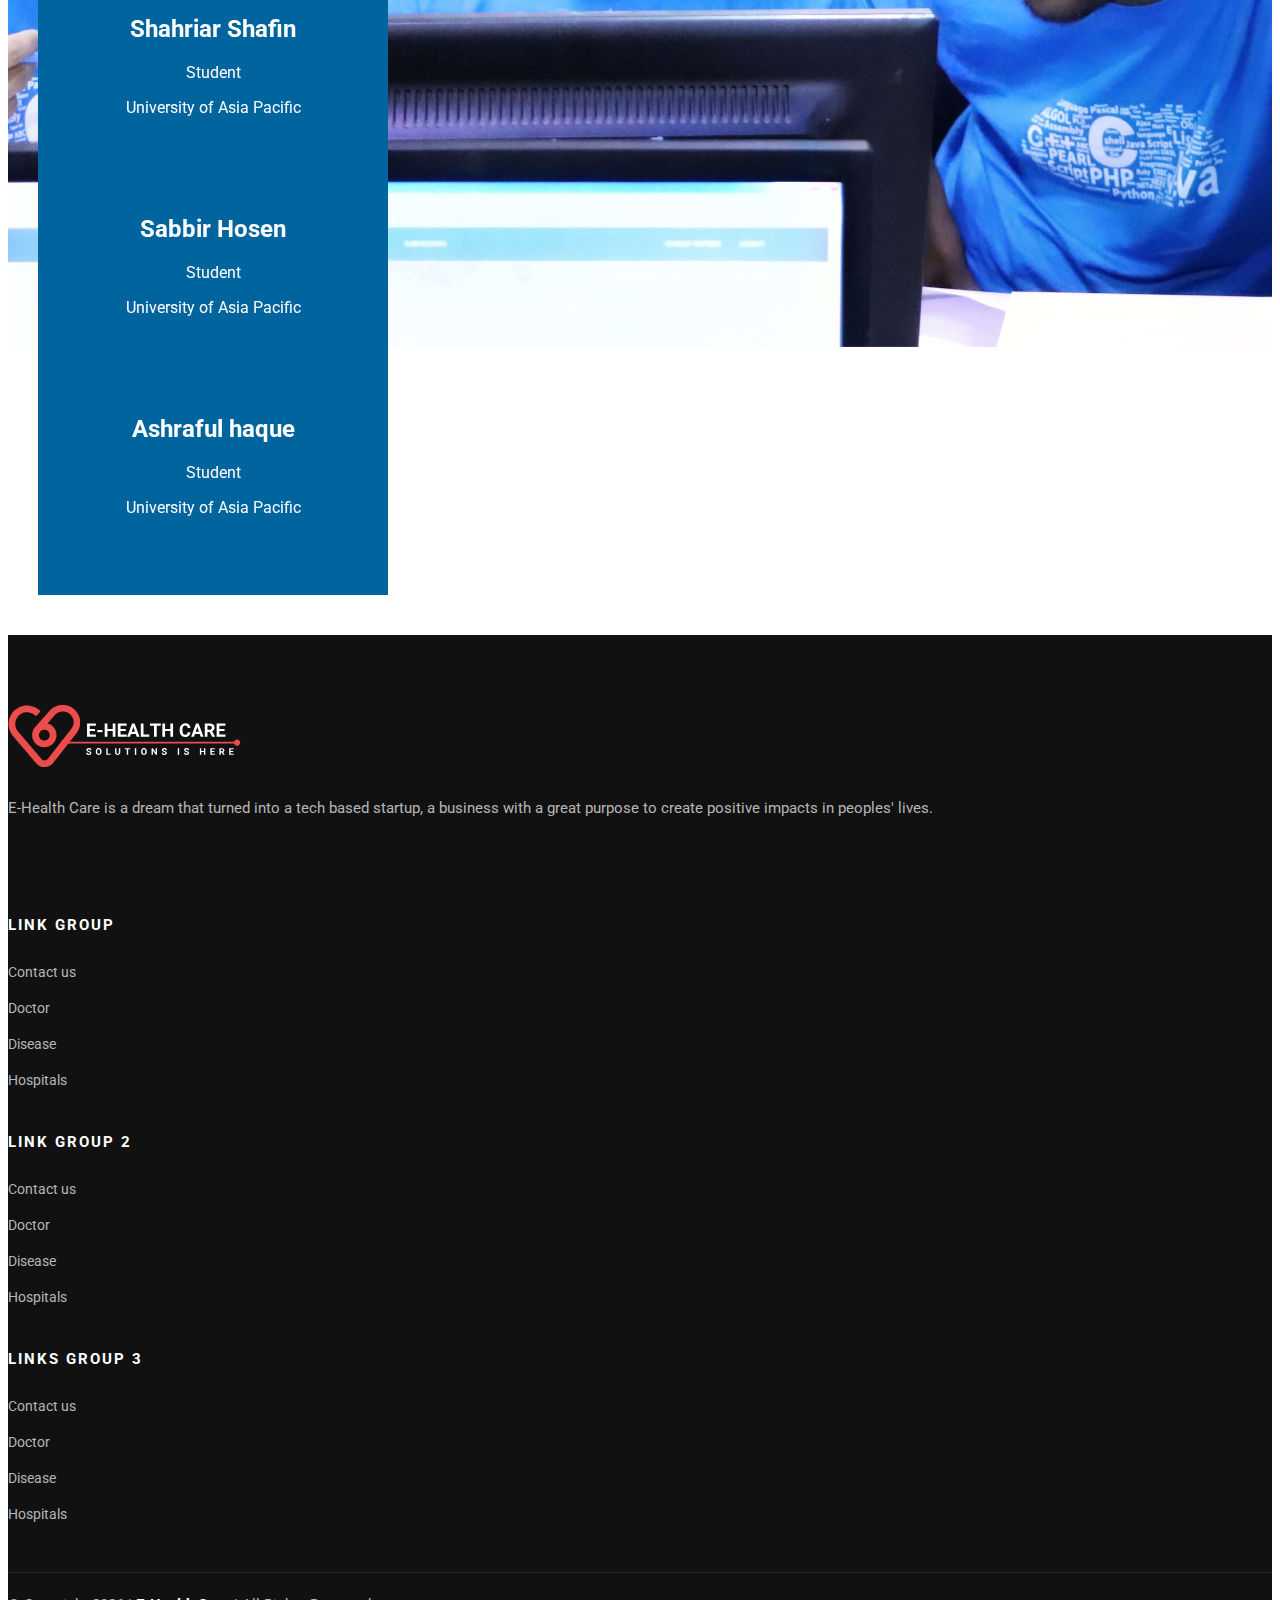
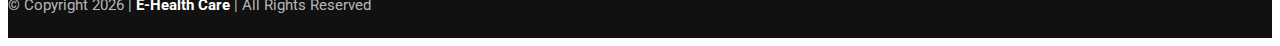
==== commit 0cf62153: "logout popup added, image size redused, renamed dataAPI" ====
--- a/index.html
+++ b/index.html
@@ -2,28 +2,27 @@
 <html lang="en">
 
 <head>
-    <!-- Required meta tags -->
+
     <meta charset="utf-8">
     <meta name="viewport" content="width=device-width, initial-scale=1">
-    <!-- Favicon -->
+
     <link rel="icon" href="./assets/images/favicon.png" type="image/gif" sizes="64x64">
     <link rel="shortcut icon" href="./assets/images/favicon.png" type="image/gif" sizes="64x64">
     <link rel="apple-touch-icon" href="./assets/images/favicon.png" type="image/gif">
-    <!-- Google Font CDN -->
+
+    <title>Home | E-Health Care</title>
+
     <link rel="stylesheet" href="https://fonts.googleapis.com/css?family=Roboto:300,400,500,700&display=swap" />
-    <!-- Bootstrap CSS -->
     <link href="https://cdn.jsdelivr.net/npm/bootstrap@5.0.2/dist/css/bootstrap.min.css" rel="stylesheet"
         integrity="sha384-EVSTQN3/azprG1Anm3QDgpJLIm9Nao0Yz1ztcQTwFspd3yD65VohhpuuCOmLASjC" crossorigin="anonymous">
-    <!-- Fontawesome -->
     <link rel="stylesheet" href="https://pro.fontawesome.com/releases/v5.10.0/css/all.css"
         integrity="sha384-AYmEC3Yw5cVb3ZcuHtOA93w35dYTsvhLPVnYs9eStHfGJvOvKxVfELGroGkvsg+p" crossorigin="anonymous" />
-    <!-- tagify -->
+
     <script src="https://unpkg.com/@yaireo/tagify"></script>
     <script src="https://unpkg.com/@yaireo/tagify@3.1.0/dist/tagify.polyfills.min.js"></script>
     <link href="https://unpkg.com/@yaireo/tagify/dist/tagify.css" rel="stylesheet" type="text/css" />
-    <!-- Main CSS -->
+
     <link rel="stylesheet" href="./assets/css/style.css">
-    <title>E-Health Care | Home</title>
 
 </head>
 
@@ -55,20 +54,62 @@
                                         class="text-danger">Covid-19</span></a>
                             </li>
                             <li class="nav-item">
-                                <a class="nav-link" aria-current="page" href="#">About Us</a>
+                                <a class="nav-link" aria-current="page" href="#aboutUs">About Us</a>
                             </li>
                         </ul>
-                        <!-- Login-Button-Start -->
+                        <!-- Login-Button -->
                         <!-- <a href="./signup.html"><button class="btn signup-btn px-4">Sign Up</button></a> -->
-                        <!-- Login-Button-End-->
-                        <!-- User-Image-Start -->
-                        <div class="d-flex align-items-center">
-                            <a class="user-link-a" href="PublicProfile.html">
+
+                        <!-- User-Profile -->
+                        <div class="d-flex align-items-center btn-group">
+                            <button type="button" class="btn dropdown-toggle" data-bs-toggle="dropdown"
+                                aria-expanded="false">
                                 <img class="user-img" src="./assets/images/user.png" alt="user">
                                 <span class="user-first-name">Shahriar</span>
-                            </a>
-                        </div>
-                        <!-- User-Image-End -->
+                            </button>
+                            <ul class="dropdown-menu">
+                                <li><a class="dropdown-item" href="PublicProfile.html">profile</a></li>
+                                <li>
+                                    <hr class="dropdown-divider">
+                                </li>
+                                <li>
+                                    <a type="button" class="btn dropdown-item" data-bs-toggle="modal"
+                                        data-bs-target="#staticBackdrop">
+                                        Log Out
+                                    </a>
+                                </li>
+                            </ul>
+
+                            <!-- Log out Popup -->
+                            <div class="modal fade" id="staticBackdrop" data-bs-backdrop="static"
+                                data-bs-keyboard="false" tabindex="-1" aria-labelledby="staticBackdropLabel"
+                                aria-hidden="true">
+                                <div class="modal-dialog">
+                                    <div class="modal-content modal-wrapper border-0">
+                                        <div class="modal-top">
+                                            <i class="danger-icon fas fa-exclamation-triangle"></i>
+                                            <div>
+                                                <h5 class="modal-heading">Log out from this session</h5>
+                                                <p class="modal-description">Are you sure you want to log out? All of
+                                                    your data
+                                                    will be temporary
+                                                    removed. You have to sign in again.</p>
+                                            </div>
+                                        </div>
+                                        <div class="modal-bottom">
+                                            <button type="button" class="btn btn-outline-primary mx-3"
+                                                data-bs-dismiss="modal">Cancel</button>
+                                            <a href="http://">
+                                                <button type="button" class="btn btn-custom-danger">
+                                                    Log out
+                                                </button>
+                                            </a>
+                                        </div>
+                                    </div>
+                                </div>
+                            </div>
+
+                        </div>
                     </div>
                 </div>
             </nav>
@@ -302,69 +343,89 @@
 
 
     <!-- About us section start -->
-    <section>
-
-        <div class="aboutUs container">
-         <div class="d-flex justify-content-between">
-           <div class="flip-card">
-             <div class="flip-card-inner">
-               <div class="flip-card-front">
-                 <h2>Shahriar Shafin</h2>
-                 <p >Student</p>
-                 <p >University of Asia Pacific</p>
-               </div>
-               <div class="flip-card-back">
-                 <div class="footer-social-links">
-                   <a href="#" title="Facebook" target="_blank"><i class="fab fa-facebook"></i></a>
-                   <a href="#" title="Instagram" target="_blank"><i class="fab fa-instagram"></i></a>
-                   <a href="#" title="Gmail" target="_blank"><i class="fas fa-envelope"></i></a>
-                   <a href="#" title="LinkedIn" target="_blank"><i class="fab fa-linkedin"></i></a>
-                   <a href="#" title="github" target="_blank"><i class="fab fa-github"></i></a>
-                 </div>
-               </div>
-             </div>
-           </div>
-           <div class="flip-card">
-             <div class="flip-card-inner">
-               <div class="flip-card-front">
-                 <h2>Sabbir Hosen</h2>
-                 <p>Student</p>
-                 <p>University of Asia Pacific</p>
-               </div>
-               <div class="flip-card-back">
-                <div class="footer-social-links">
-                    <a href="#" title="Facebook" target="_blank"><i class="fab fa-facebook"></i></a>
-                    <a href="#" title="Instagram" target="_blank"><i class="fab fa-instagram"></i></a>
-                    <a href="#" title="Gmail" target="_blank"><i class="fas fa-envelope"></i></a>
-                    <a href="#" title="LinkedIn" target="_blank"><i class="fab fa-linkedin"></i></a>
-                    <a href="#" title="github" target="_blank"><i class="fab fa-github"></i></a>
-                  </div>
-               </div>
-             </div>
-           </div>
-           <div class="flip-card">
-             <div class="flip-card-inner">
-               <div class="flip-card-front">
-                 <h2>Ashraful haque</h2>
-                 <p>Student</p>
-                 <p>University of Asia Pacific</p>
-               </div>
-               <div class="flip-card-back">
-                <div class="footer-social-links">
-                    <a href="#" title="Facebook" target="_blank"><i class="fab fa-facebook"></i></a>
-                    <a href="#" title="Instagram" target="_blank"><i class="fab fa-instagram"></i></a>
-                    <a href="#" title="Gmail" target="_blank"><i class="fas fa-envelope"></i></a>
-                    <a href="#" title="LinkedIn" target="_blank"><i class="fab fa-linkedin"></i></a>
-                    <a href="#" title="github" target="_blank"><i class="fab fa-github"></i></a>
-                  </div>
-               </div>
-             </div>
-           </div>
-         </div>
-        </div>   
-           
-          
-         </section>
+    <section id="aboutUs">
+        <div class="container">
+            <h2 class="text-center">About Us</h2>
+            <p class="text-center">Meet Our Developers</p>
+            <div class="aboutUs ">
+
+                <div class="d-flex justify-content-between">
+                    <div class="flip-card">
+                        <div class="flip-card-inner">
+                            <div class="flip-card-front">
+                                <h2>Shahriar Shafin</h2>
+                                <p>Student</p>
+                                <p>University of Asia Pacific</p>
+                            </div>
+                            <div class="flip-card-back">
+                                <div class="footer-social-links">
+                                    <a href="#" title="Facebook" target="_blank"><i
+                                            class="text-white fab fa-facebook"></i></a>
+                                    <a href="#" title="Instagram" target="_blank"><i
+                                            class="text-white fab fa-instagram"></i></a>
+                                    <a href="#" title="Gmail" target="_blank"><i
+                                            class="text-white fas fa-envelope"></i></a>
+                                    <a href="#" title="LinkedIn" target="_blank"><i
+                                            class="text-white fab fa-linkedin"></i></a>
+                                    <a href="#" title="github" target="_blank"><i
+                                            class="text-white fab fa-github"></i></a>
+                                </div>
+                            </div>
+                        </div>
+                    </div>
+                    <div class="flip-card">
+                        <div class="flip-card-inner">
+                            <div class="flip-card-front">
+                                <h2>Sabbir Hosen</h2>
+                                <p>Student</p>
+                                <p>University of Asia Pacific</p>
+                            </div>
+                            <div class="flip-card-back">
+                                <div class="footer-social-links">
+                                    <a href="#" title="Facebook" target="_blank"><i
+                                            class="text-white fab fa-facebook"></i></a>
+                                    <a href="#" title="Instagram" target="_blank"><i
+                                            class="text-white fab fa-instagram"></i></a>
+                                    <a href="#" title="Gmail" target="_blank"><i
+                                            class="text-white fas fa-envelope"></i></a>
+                                    <a href="#" title="LinkedIn" target="_blank"><i
+                                            class="text-white fab fa-linkedin"></i></a>
+                                    <a href="#" title="github" target="_blank"><i
+                                            class="text-white fab fa-github"></i></a>
+                                </div>
+                            </div>
+                        </div>
+                    </div>
+                    <div class="flip-card">
+                        <div class="flip-card-inner">
+                            <div class="flip-card-front">
+                                <h2>Ashraful haque</h2>
+                                <p>Student</p>
+                                <p>University of Asia Pacific</p>
+                            </div>
+                            <div class="flip-card-back">
+                                <div class="footer-social-links">
+                                    <a href="#" title="Facebook" target="_blank"><i
+                                            class="text-white fab fa-facebook"></i></a>
+                                    <a href="#" title="Instagram" target="_blank"><i
+                                            class="text-white fab fa-instagram"></i></a>
+                                    <a href="#" title="Gmail" target="_blank"><i
+                                            class="text-white fas fa-envelope"></i></a>
+                                    <a href="#" title="LinkedIn" target="_blank"><i
+                                            class="text-white fab fa-linkedin"></i></a>
+                                    <a href="#" title="github" target="_blank"><i
+                                            class="text-white fab fa-github"></i></a>
+                                </div>
+                            </div>
+                        </div>
+                    </div>
+                </div>
+            </div>
+        </div>
+
+
+
+    </section>
 
 
 
--- a/assets/css/style.css
+++ b/assets/css/style.css
@@ -68,6 +68,53 @@
 .navbar-shadow {
 	box-shadow: 0px 1px 20px -7px rgb(0 0 0 / 52%);
 }
+
+.modal-wrapper {
+	background-color: rgb(255, 255, 255);
+	box-shadow: rgb(0 0 0 / 31%) 0px 0px 1px 0px,
+		rgb(0 0 0 / 25%) 0px 7px 16px -4px;
+}
+.modal-top {
+	display: flex;
+	padding: 24px 18px 16px;
+}
+.modal-heading {
+	color: rgb(23, 43, 77);
+	margin: 0;
+	padding-top: 7px;
+}
+.modal-description {
+	margin: 8px 0px 0px;
+	font-size: 0.875rem;
+	color: rgb(107, 119, 140);
+}
+.danger-icon {
+	display: flex;
+	align-items: center;
+	justify-content: center;
+	flex-shrink: 0;
+	width: 40px;
+	height: 40px;
+	font-size: 1.25rem;
+	border-radius: 50%;
+	background-color: rgba(244, 67, 54, 0.08);
+	color: rgb(244, 67, 54);
+	margin-right: 16px;
+}
+.modal-bottom {
+	display: flex;
+	justify-content: flex-end;
+	padding: 12px 24px;
+}
+.btn-custom-danger {
+	background-color: rgb(244, 67, 54);
+	color: white;
+}
+.btn-custom-danger:hover {
+	background-color: rgb(170, 46, 37);
+	color: white;
+}
+
 /* HERO SECTION */
 .hero {
 	background: linear-gradient(rgba(0, 0, 0, 0.829), rgba(0, 0, 0, 0.5)),
@@ -182,26 +229,23 @@
 	text-align: center;
 }
 
-
 /* about us start */
 
-
-.aboutUs{
-    padding-top: 450px;
-    padding-bottom: 10px;
-    background-image:url("../images/aboutUs2.jpeg") ;
-    background-size: cover;
-    background-position: center;
-    background-repeat: no-repeat;
-}
-
-
-
-.footer-social-links{
+.aboutUs {
+	padding-top: 450px;
+	padding-bottom: 10px;
+	background-image: url("../images/aboutUs2.jpeg");
+	background-size: cover;
+	background-position: center;
+	background-repeat: no-repeat;
+}
+
+.footer-social-links {
 	padding: 20px;
-}
-
-.fab  {
+	font-size: 30px;
+}
+
+.footer-social-links.fab {
 	padding: 10px;
 	font-size: 30px;
 	width: 30px;
@@ -210,12 +254,9 @@
 	margin: 10px 2px;
 	border-radius: 50%;
 	color: #fff;
-  }
-  
-  .fab:hover {
-	  opacity: 0.7;
-  }
- .fas{
+}
+
+.footer-social-links.fas {
 	padding: 10px;
 	font-size: 30px;
 	width: 30px;
@@ -224,70 +265,63 @@
 	margin: 10px 2px;
 	border-radius: 50%;
 	color: #fff;
- }
- .fas:hover {
+}
+.footer-social-links.fas:hover {
 	opacity: 0.7;
 }
-
 
 /* The flip card container - set the width and height to whatever you want. We have added the border property to demonstrate that the flip itself goes out of the box on hover (remove perspective if you don't want the 3D effect */
 .flip-card {
-    background-color: transparent;
-    width: 300px;
-    height: 200px;
-    padding-left: 0px;
-      perspective: 1000px; /*Remove this if you don't want the 3D effect */ 
-  }
-  
-  /* This container is needed to position the front and back side */
-  .flip-card-inner {
-    position: relative;
-    width: 100%;
-    height: 100%;
-    text-align: center;
-    transition: transform 0.8s;
-    transform-style: preserve-3d;
-  }
-  
-  /* Do an horizontal flip when you move the mouse over the flip box container */
-  .flip-card:hover .flip-card-inner {
-    transform: rotateY(180deg);
-  }
-  
-  /* Position the front and back side */
-  .flip-card-front, .flip-card-back {
-    position: absolute;
-    width: 100%;
-    height: 100%;
-	
-    -webkit-backface-visibility: hidden; /* Safari */
-    backface-visibility: hidden;
-  }
-  
-  /* Style the front side (fallback if image is missing) */
-  .flip-card-front {
-	  padding-top: 10px;
-    background-color: #00649e;
-    color: white;
-  }
-
-  /* Style the back side */
-  .flip-card-back {
-	  padding-top: 30px;
-    background-color: #111111;
-    color: white;
-    transform: rotateY(180deg);
-  }
+	background-color: transparent;
+	width: 350px;
+	height: 200px;
+	padding-left: 30px;
+	padding-right: 30px;
+	perspective: 1000px; /*Remove this if you don't want the 3D effect */
+}
+
+/* This container is needed to position the front and back side */
+.flip-card-inner {
+	position: relative;
+	width: 100%;
+	height: 100%;
+	text-align: center;
+	transition: transform 0.8s;
+	transform-style: preserve-3d;
+}
+
+/* Do an horizontal flip when you move the mouse over the flip box container */
+.flip-card:hover .flip-card-inner {
+	transform: rotateY(180deg);
+}
+
+/* Position the front and back side */
+.flip-card-front,
+.flip-card-back {
+	position: absolute;
+	width: 100%;
+	height: 100%;
+
+	-webkit-backface-visibility: hidden; /* Safari */
+	backface-visibility: hidden;
+}
+
+/* Style the front side (fallback if image is missing) */
+.flip-card-front {
+	padding-top: 10px;
+	background-color: #00649e;
+	color: white;
+}
+
+/* Style the back side */
+.flip-card-back {
+	padding-top: 30px;
+	background-color: #111111;
+	color: white;
+	transform: rotateY(180deg);
+}
 
 /* about us end */
-
-
-
-
-
-
-
-
 
 /*--------------------------------------------------------------
 # Footer Area
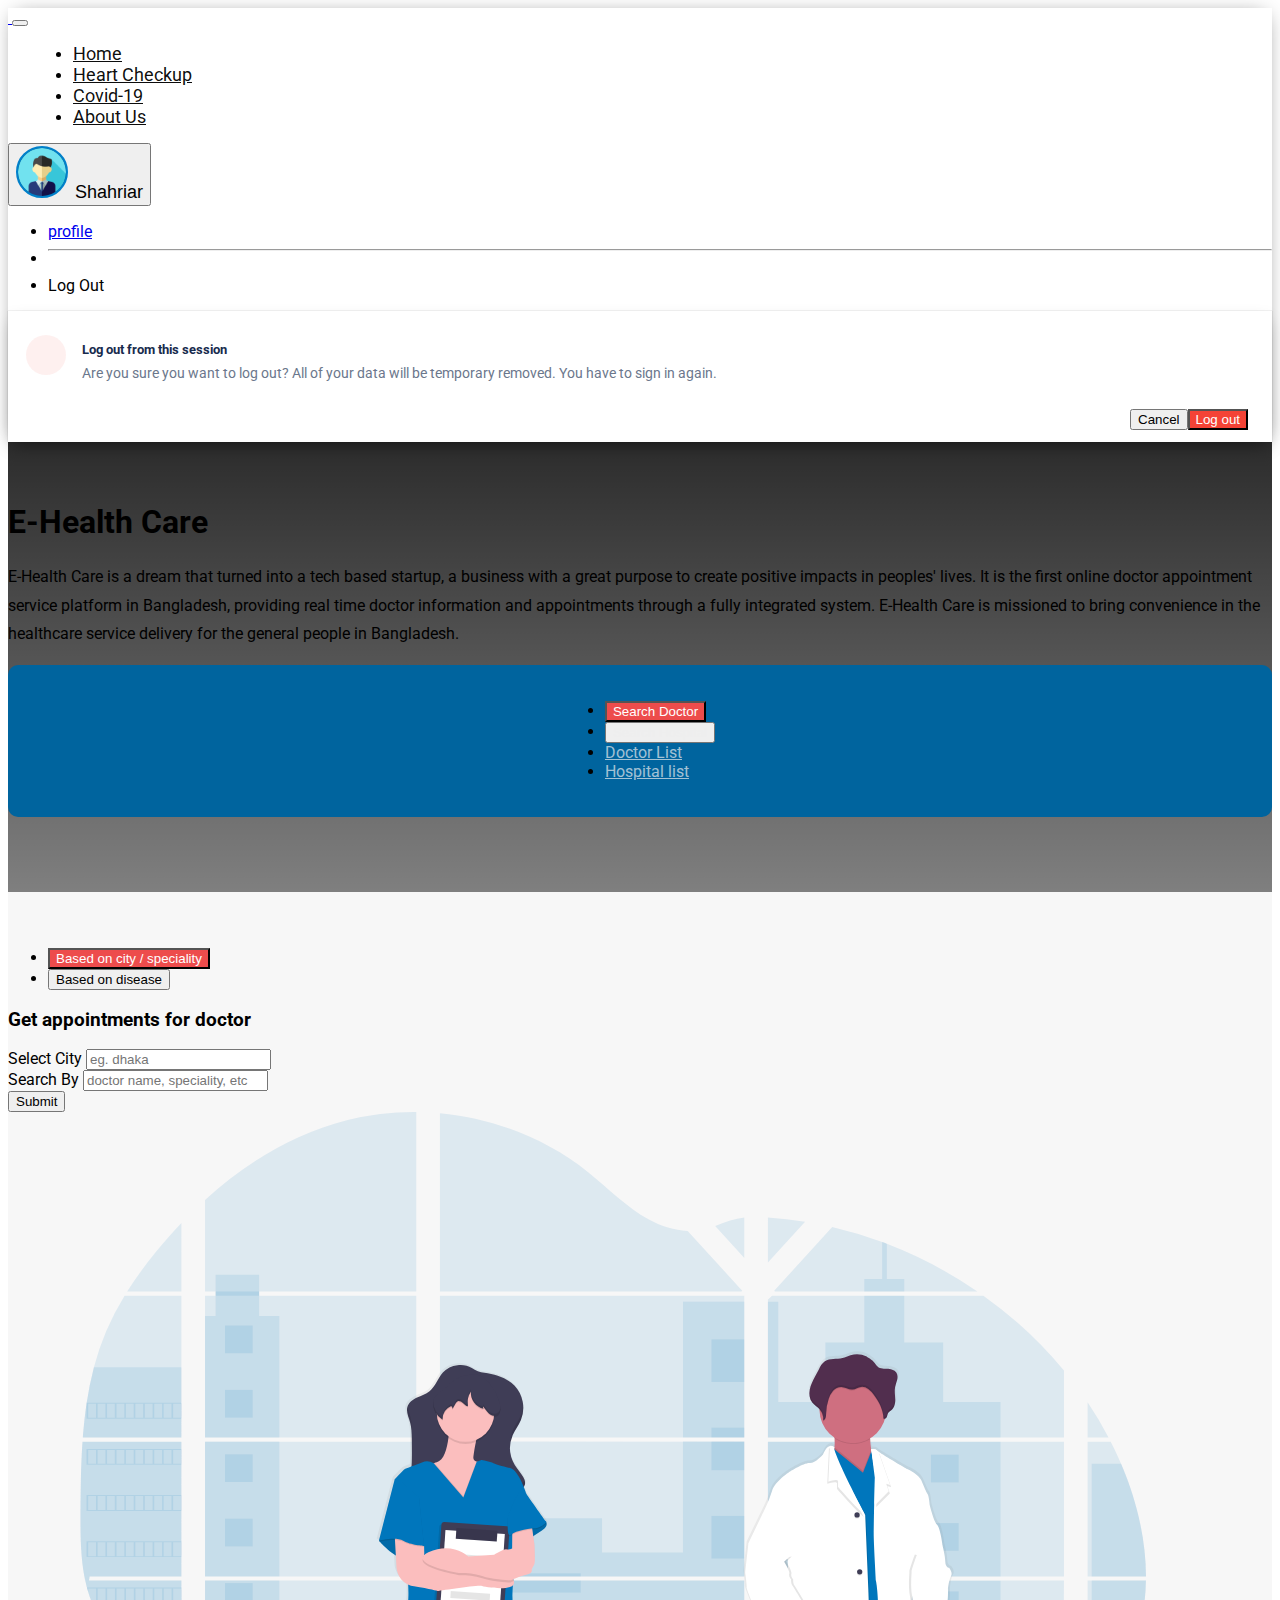
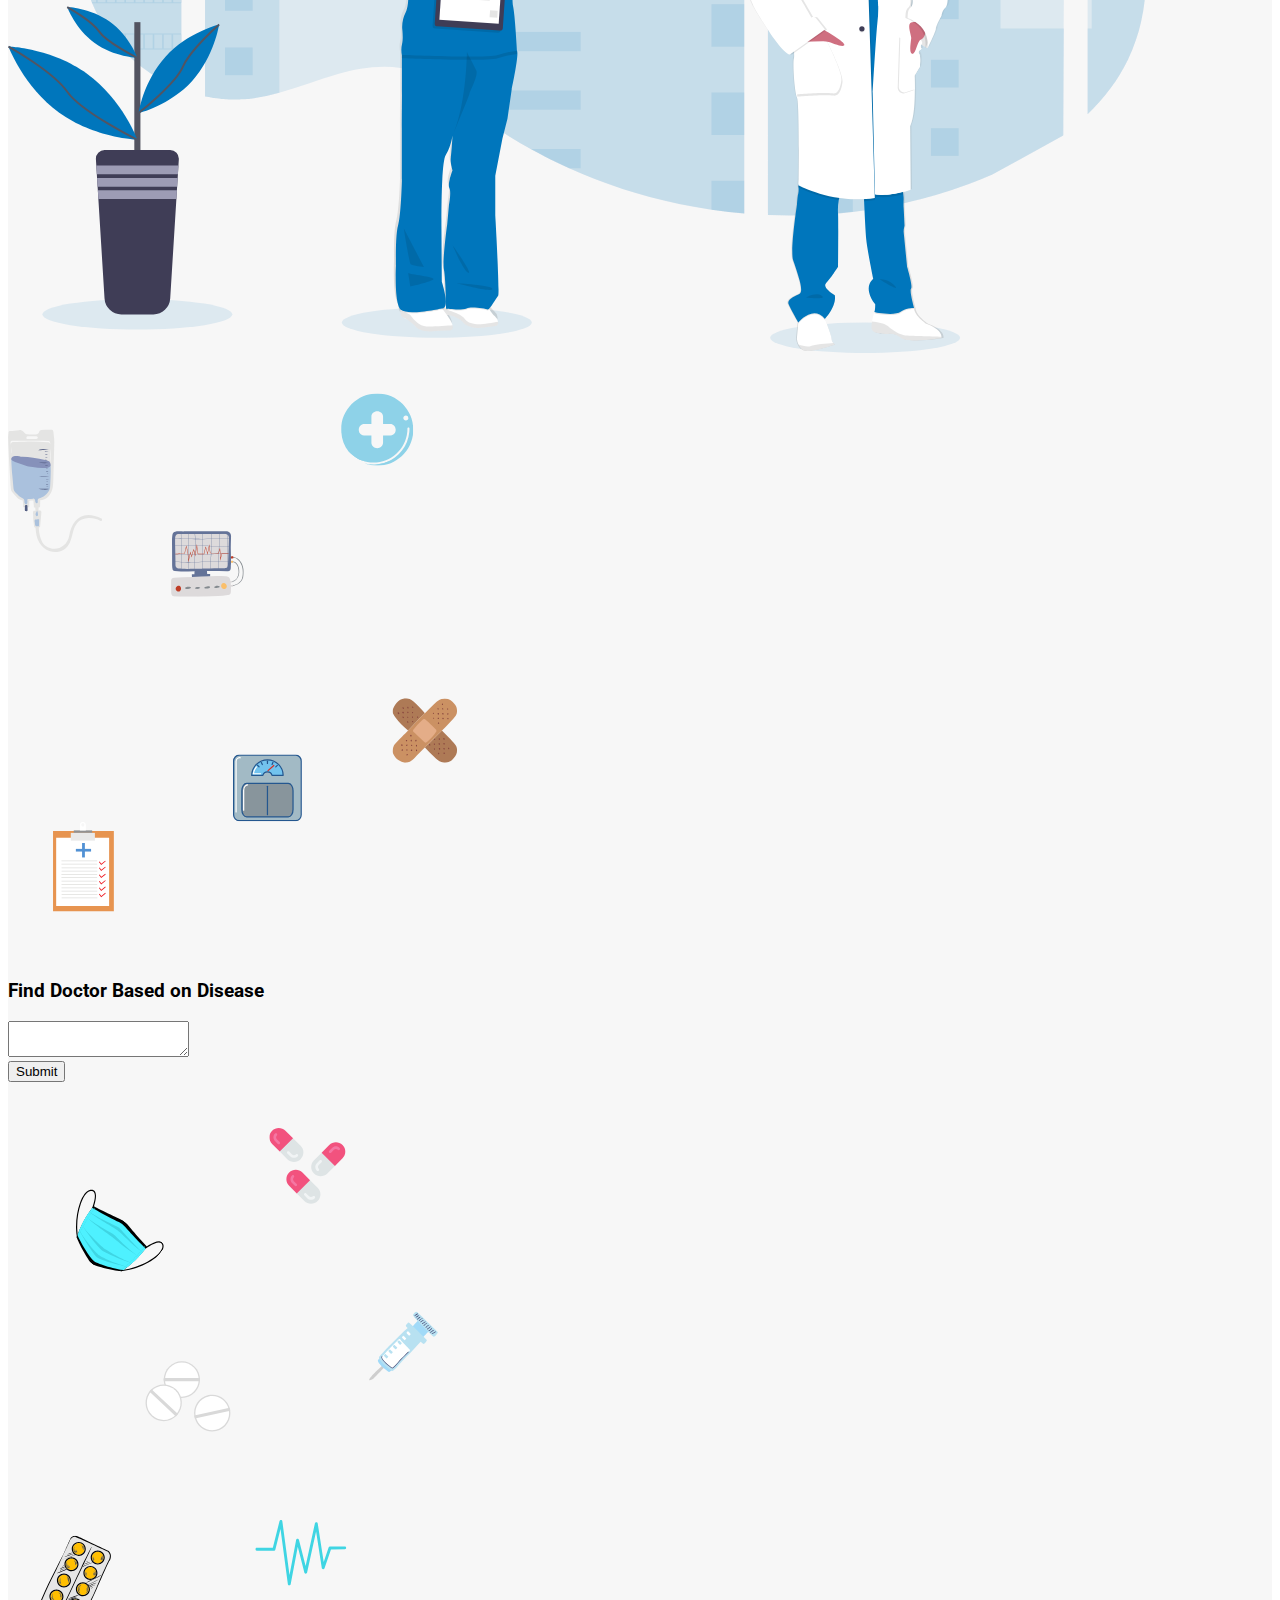
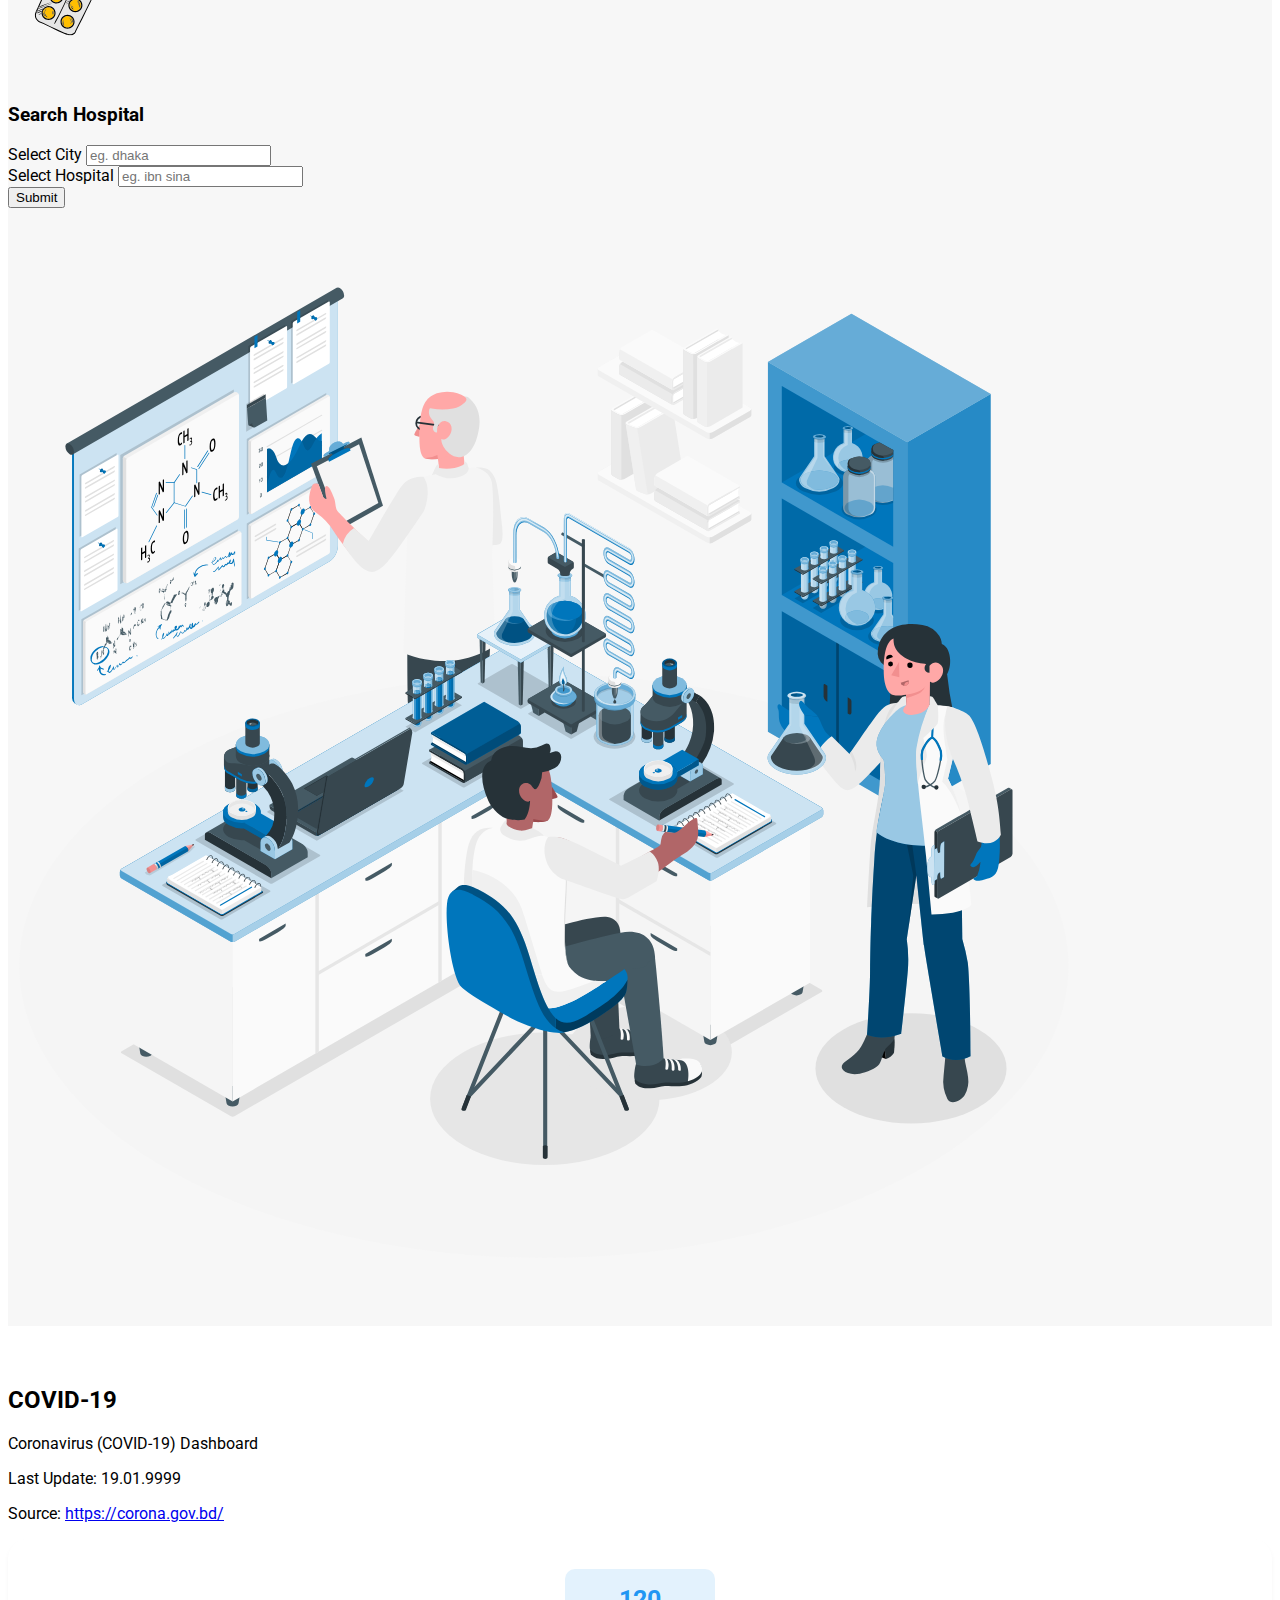
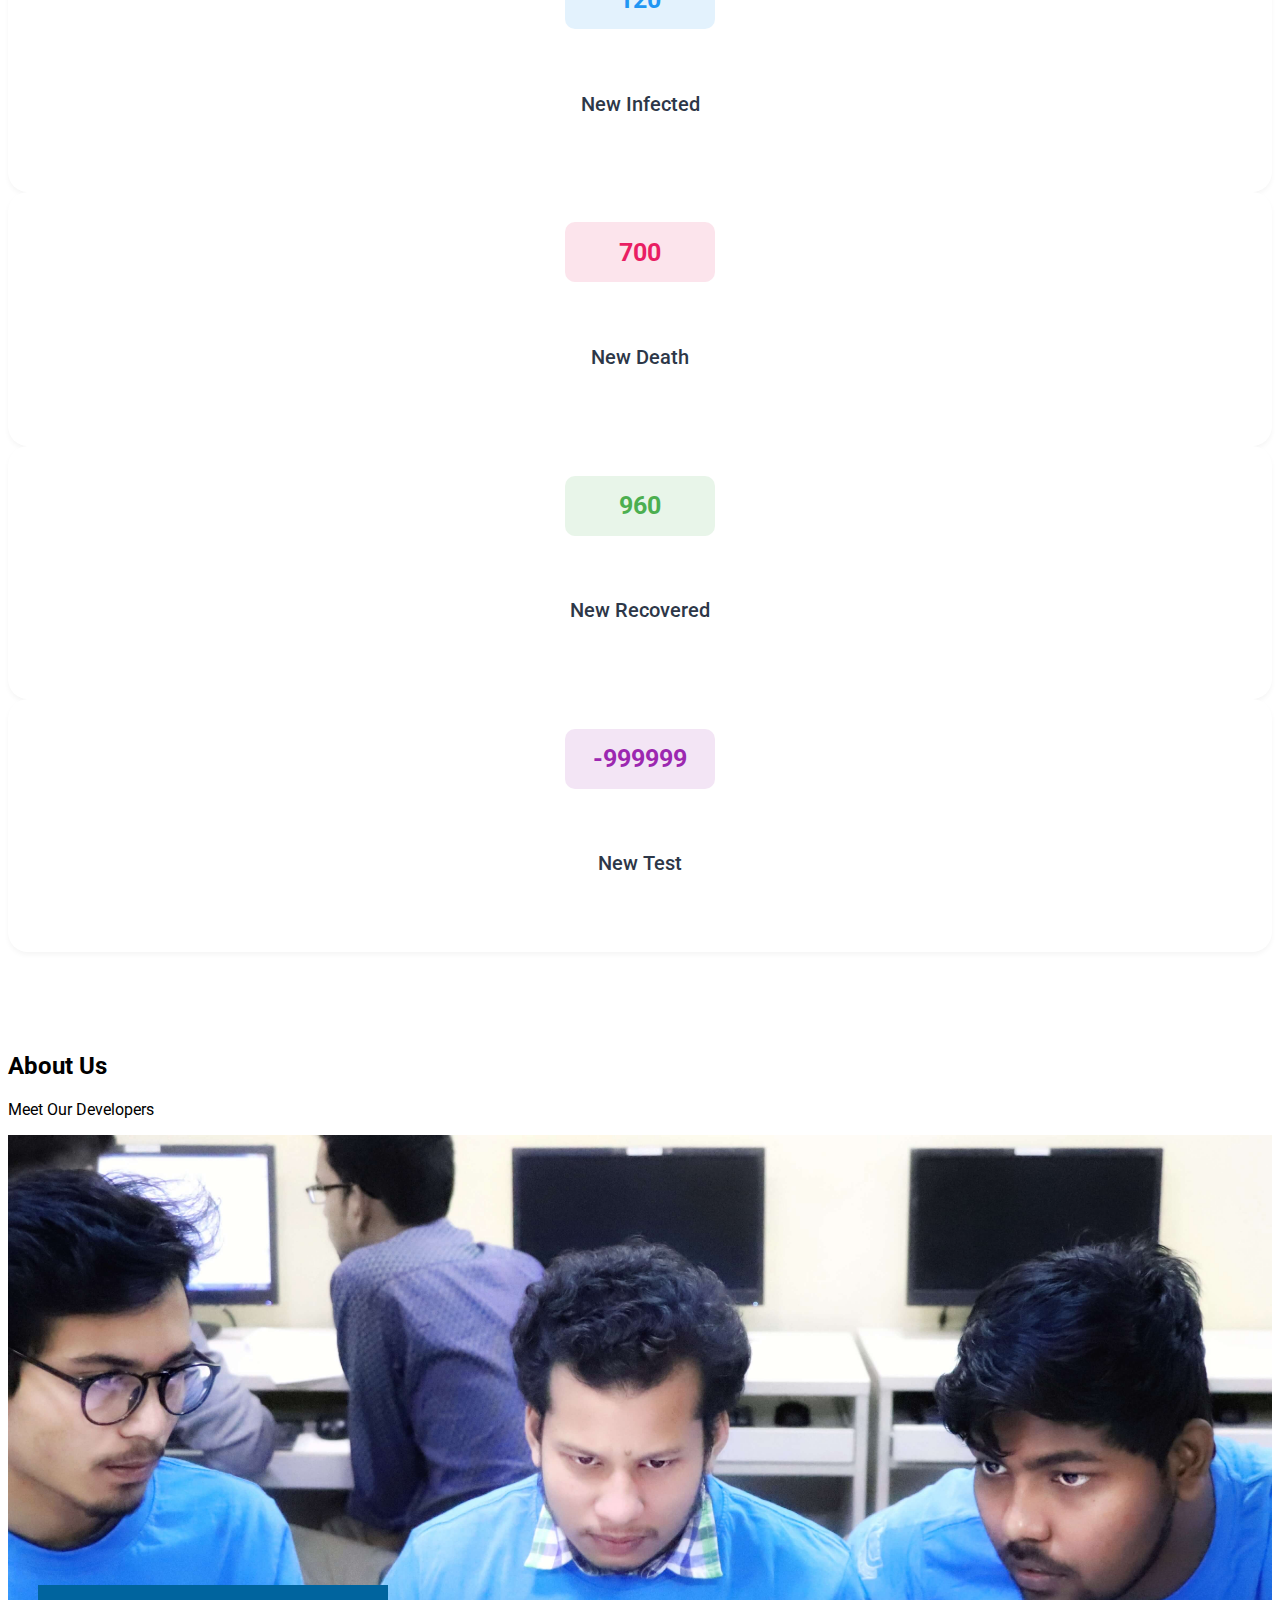
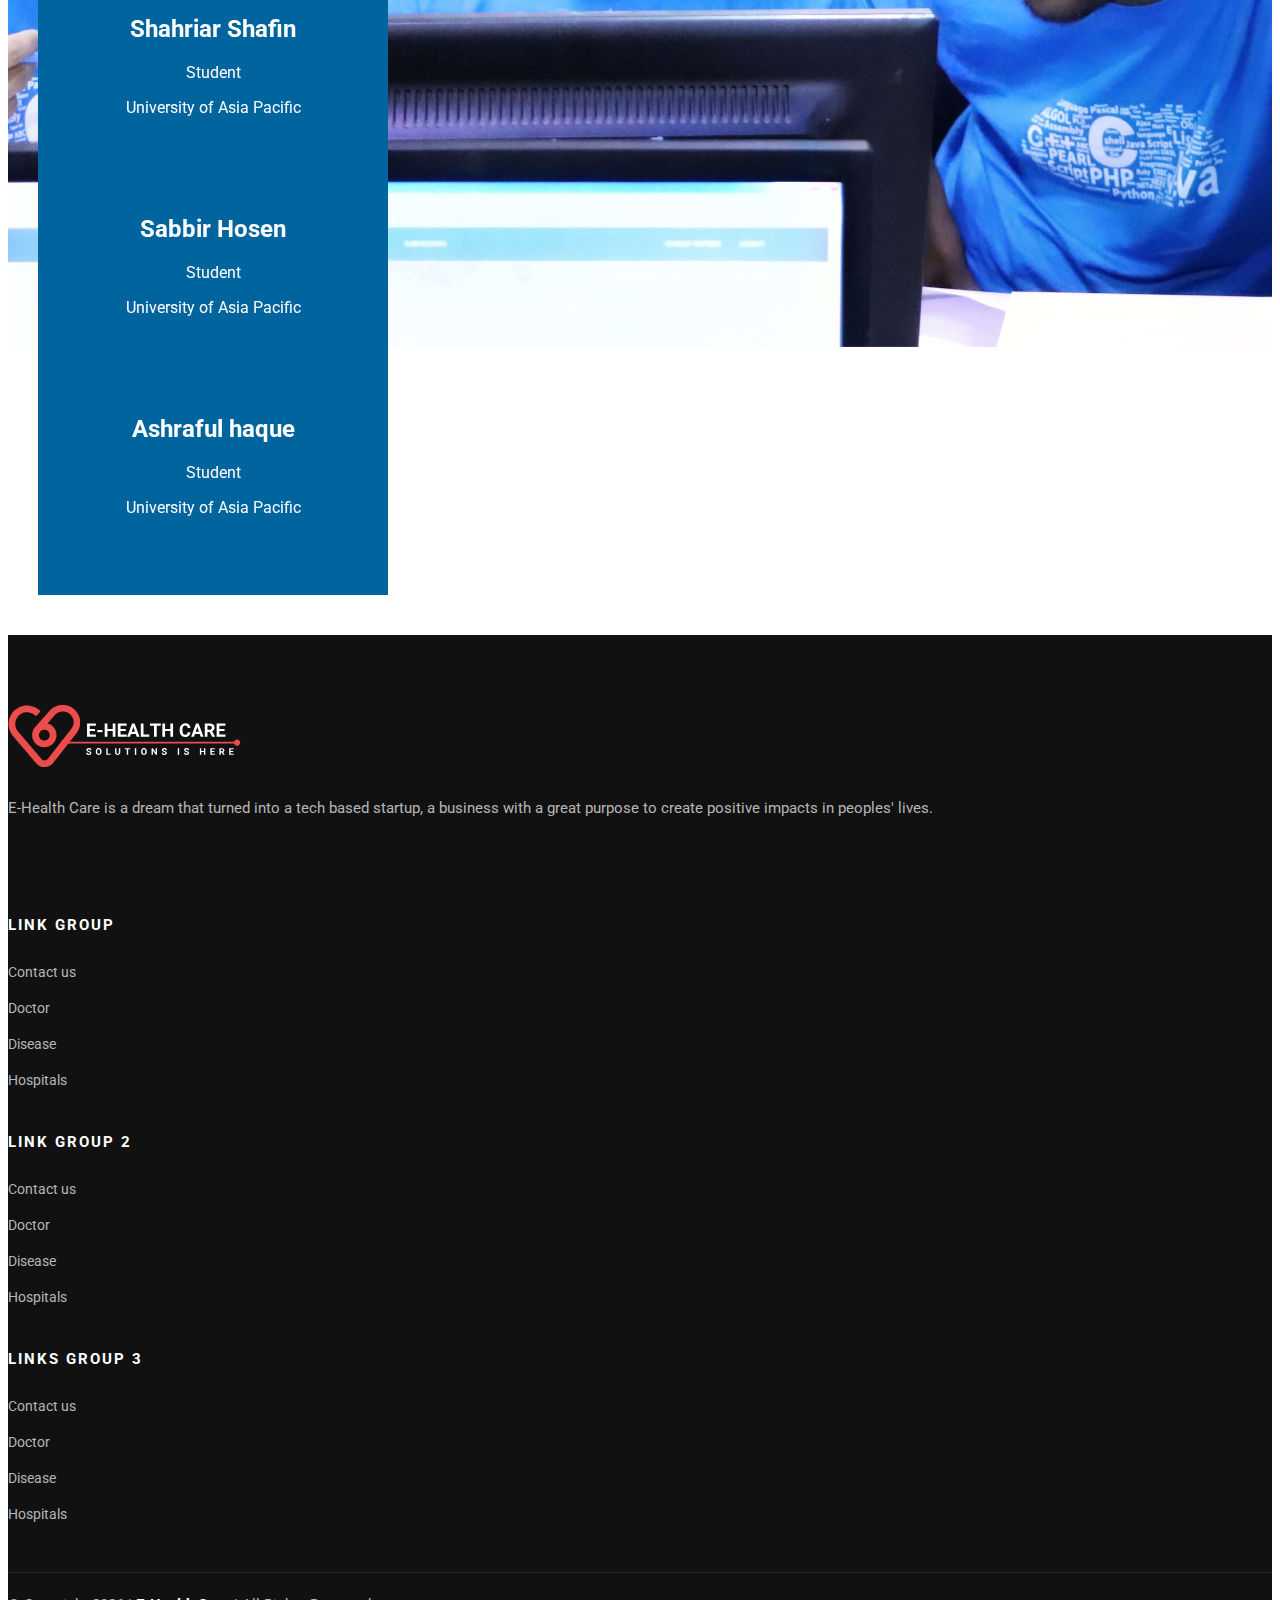
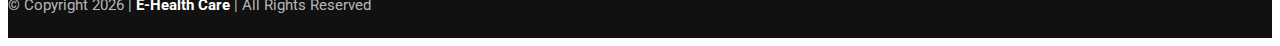
==== commit a17fa35b: "hospital suggestion added, hostipal data added to json" ====
--- a/index.html
+++ b/index.html
@@ -267,9 +267,9 @@
 
                                         <div class="mb-3">
                                             <div class="autocomplete w-100">
-                                                <label for="setectCity" class="form-label">Search By</label>
-                                                <input id="doctorSpeField2" type="text" class="form-control"
-                                                    placeholder="doctor name, speciality, etc">
+                                                <label for="hospitalField" class="form-label">Select Hospital</label>
+                                                <input id="hospitalField" type="text" class="form-control"
+                                                    placeholder="eg. ibn sina">
                                             </div>
                                         </div>
 
